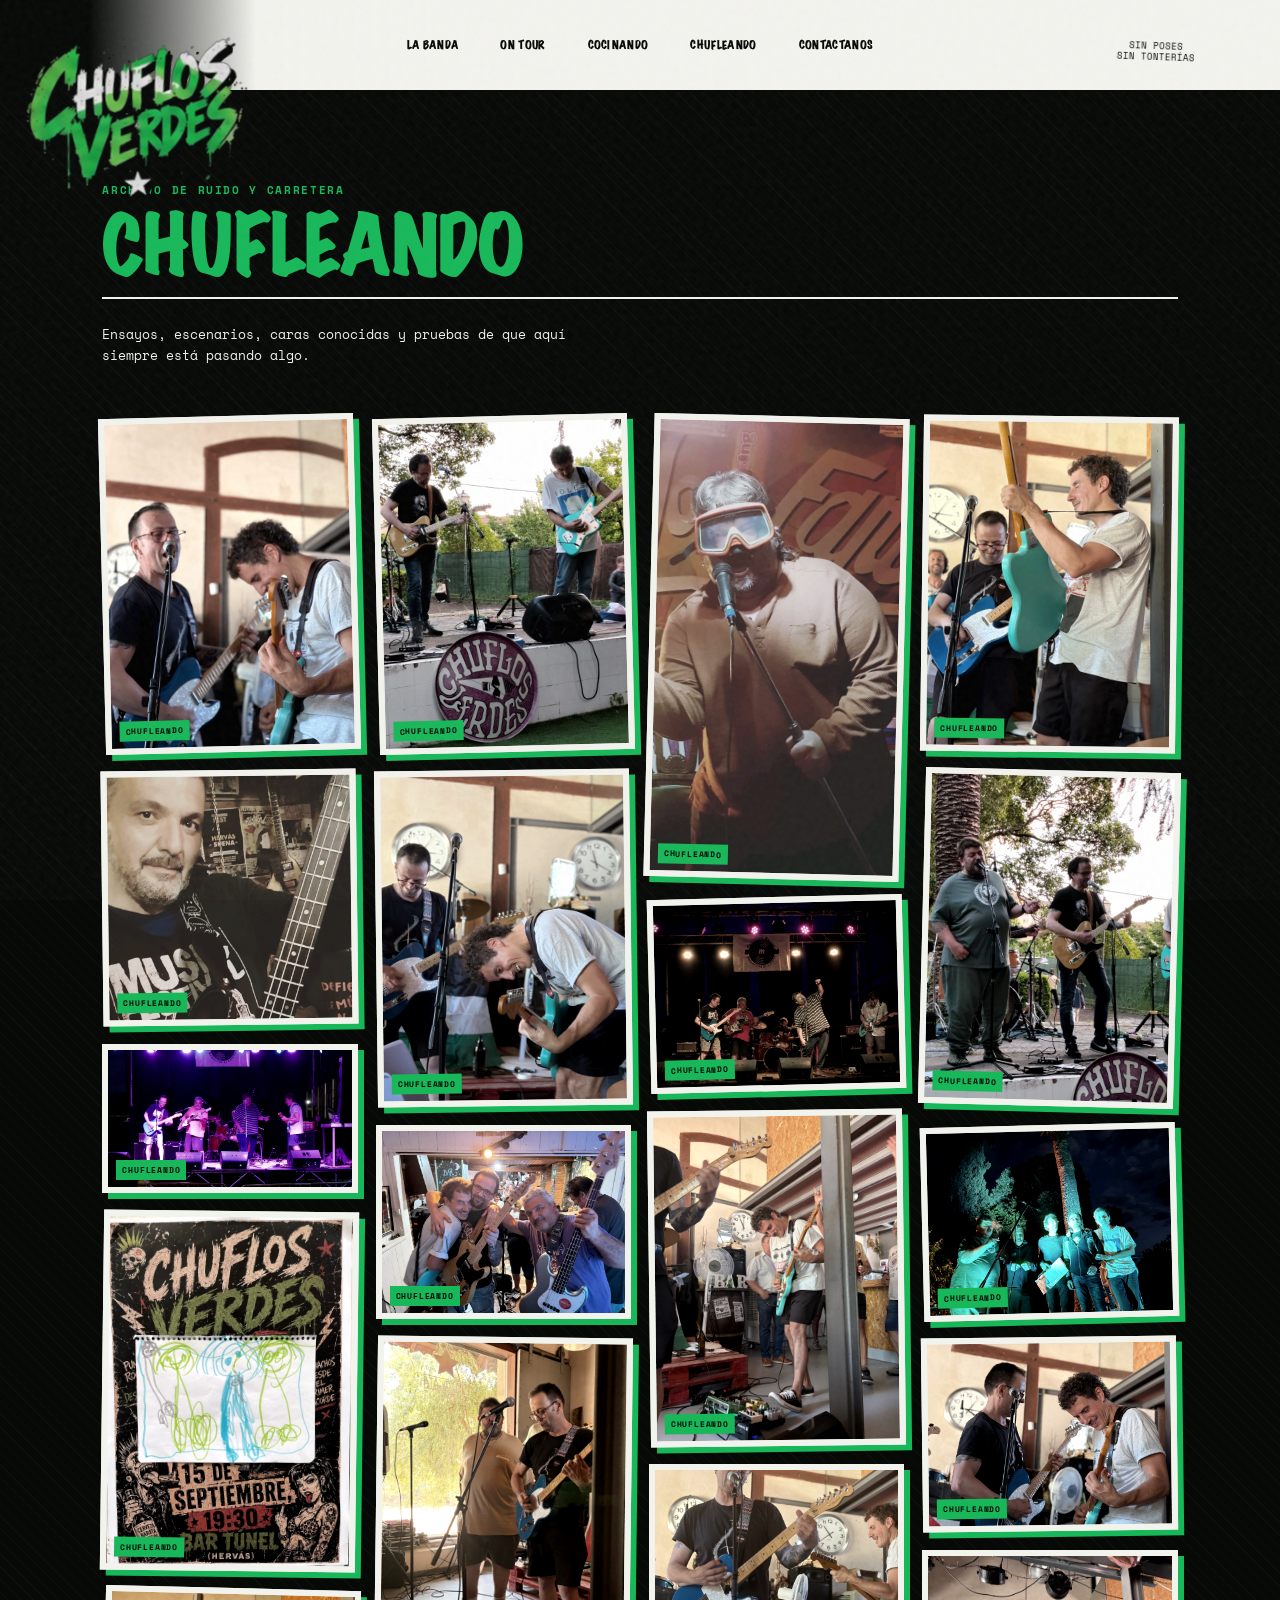
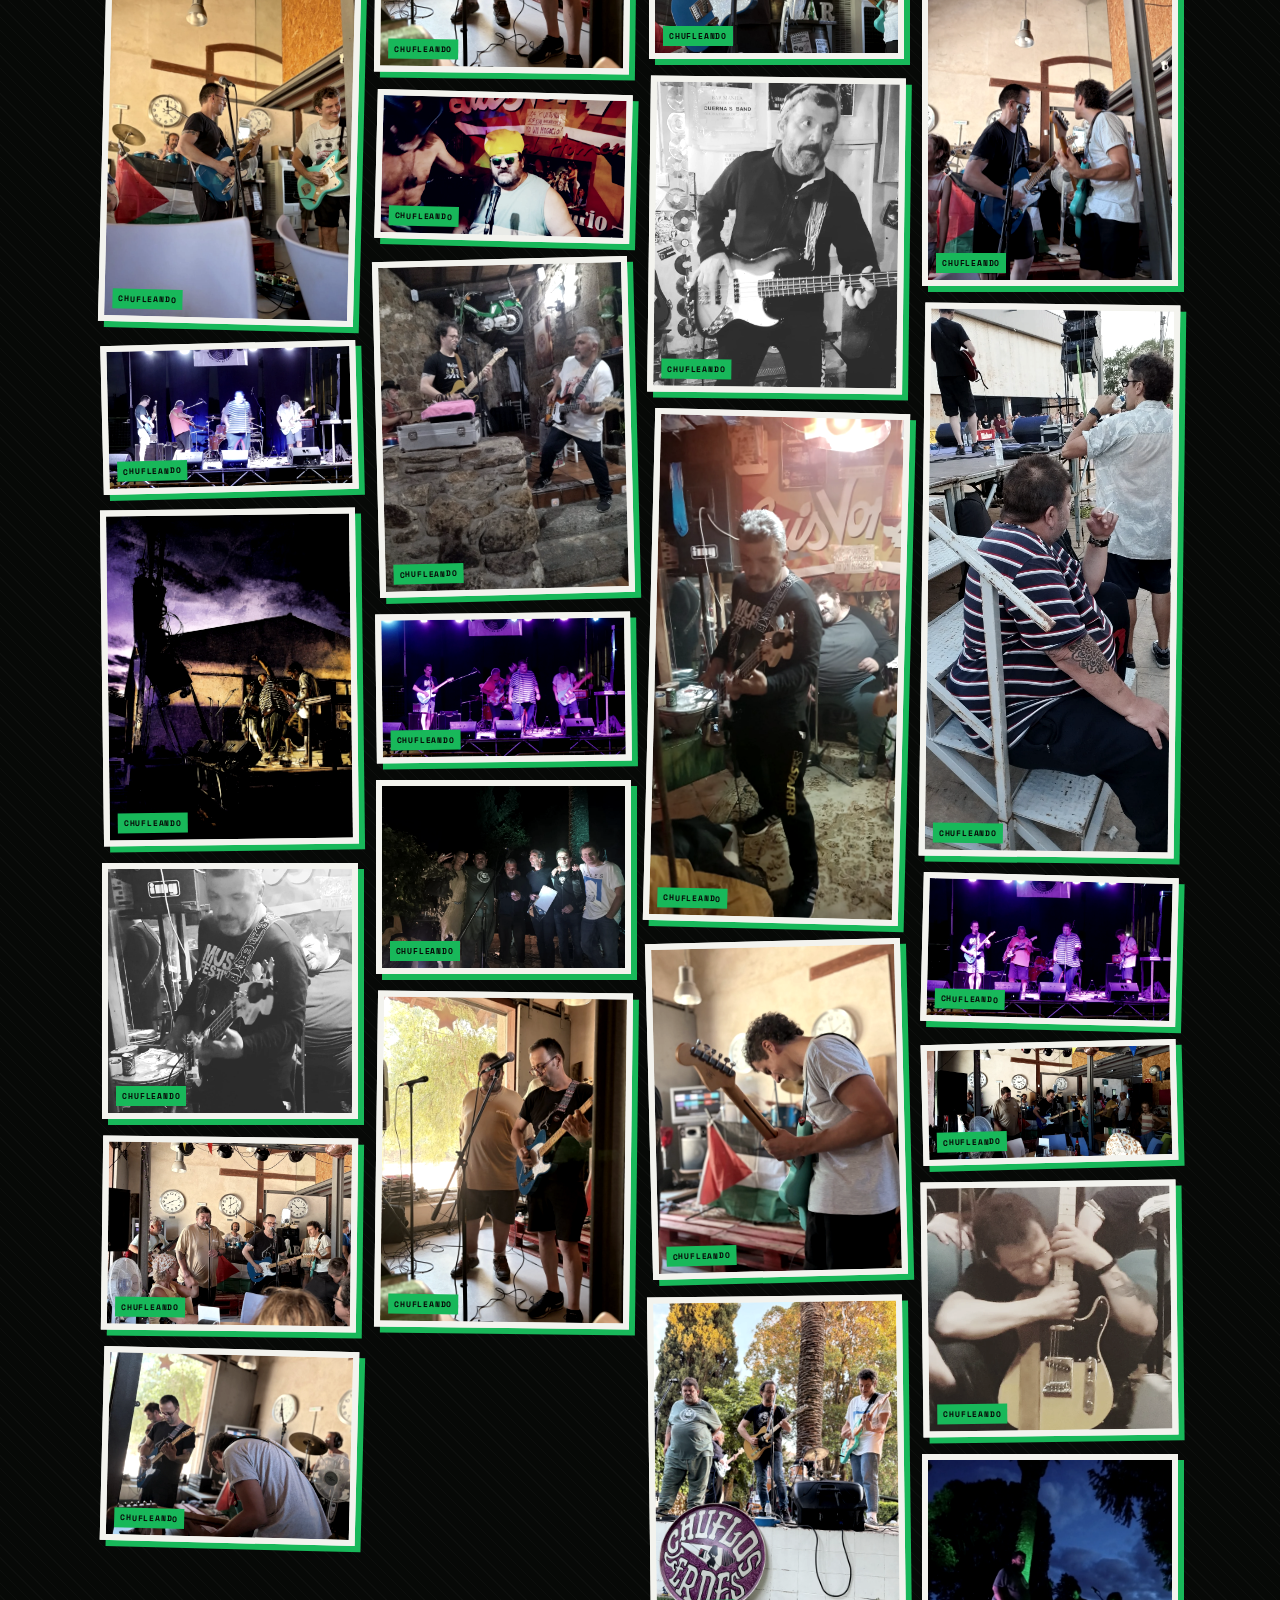
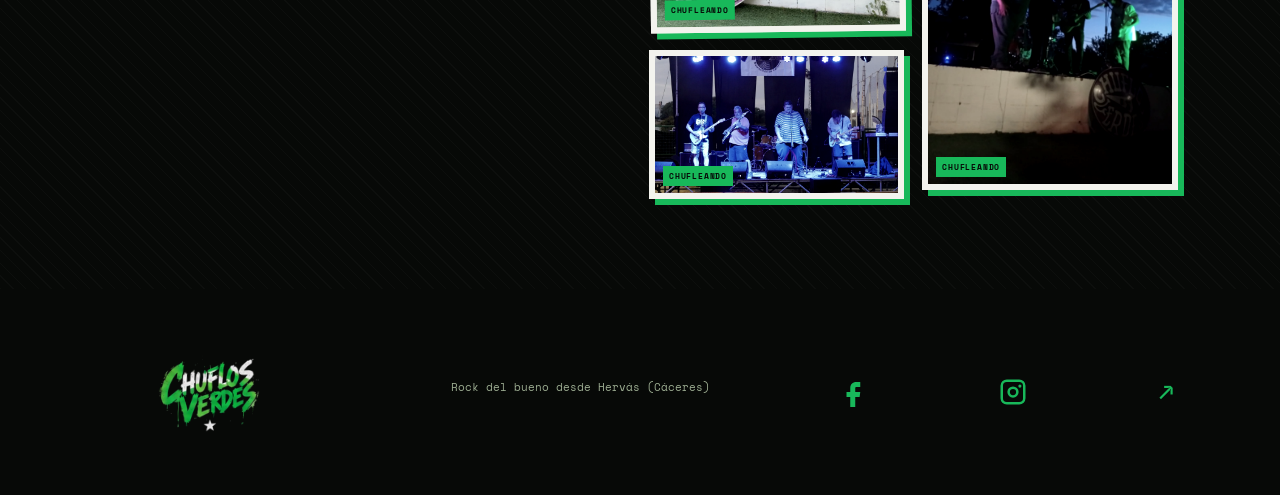
==== chufleando.html @ 296fedad "cambios css" ====
<!doctype html>
<html lang="es">
  <head>
    <meta charset="UTF-8" />
    <meta name="viewport" content="width=device-width, initial-scale=1.0" />
    <meta name="description" content="Chufleando — archivo de ruido y carretera de Chuflos Verdes." />
    <title>Chufleando — Chuflos Verdes</title>
    <link rel="preconnect" href="https://fonts.googleapis.com">
    <link rel="preconnect" href="https://fonts.gstatic.com" crossorigin>
    <link href="https://fonts.googleapis.com/css2?family=Anton&family=Permanent+Marker&family=Space+Mono:wght@400;700&display=swap" rel="stylesheet">
    <link rel="stylesheet" href="styles.css?v=3" />
    <link rel="stylesheet" href="hero-overrides.css?v=3" />
    <link rel="stylesheet" href="sections-overrides.css?v=3" />
  </head>
  <body id="top">
    <div class="grain" aria-hidden="true"></div>
    <header class="site-header">
      <a class="brand" href="index.html#inicio" aria-label="Chuflos Verdes, inicio">
        <img src="assets/imagenBanda/letras-header.png" alt="Chuflos Verdes" />
      </a>
      <div class="floating-brand" aria-label="Chuflos Verdes"><img src="assets/imagenBanda/letras-header.png" alt="Chuflos Verdes" /></div>
      <button class="menu-toggle" aria-label="Abrir menú" aria-expanded="false">☰</button>
      <nav class="main-nav" aria-label="Navegación principal">
        <a href="index.html#banda">La banda</a>
        <a href="index.html#tour">On tour</a>
        <a href="index.html#cocinando">Cocinando</a>
        <a href="chufleando.html" aria-current="page">Chufleando</a>
        <a href="index.html#contactanos">Contactanos</a>
      </nav>
      <div class="header-stamp">SIN POSES<br>SIN TONTERÍAS</div>
    </header>

    <main>
      <section id="chufleando" class="gallery-section section-pad">
        <div class="section-heading"><p class="eyebrow">ARCHIVO DE RUIDO Y CARRETERA</p><h2>CHUFLEANDO</h2></div>
        <p class="section-lead">Ensayos, escenarios, caras conocidas y pruebas de que aquí siempre está pasando algo.</p>
        <div id="gallery-grid" class="gallery-grid" aria-live="polite"></div>
      </section>
    </main>

    <div class="photo-modal" role="dialog" aria-modal="true" aria-label="Fotografía ampliada" hidden>
      <button class="photo-modal-close" aria-label="Cerrar fotografía">×</button>
      <img src="" alt="" />
    </div>
    <footer class="site-footer"><div class="footer-logo"><img src="assets/imagenBanda/letras-header.png" alt="Chuflos Verdes" /></div><p>Rock del bueno desde Hervás (Cáceres)</p><a class="footer-facebook" href="https://www.facebook.com/chuflosverdes" target="_blank" rel="noopener noreferrer" aria-label="Facebook de Chuflos Verdes"><svg viewBox="0 0 24 24" aria-hidden="true"><path d="M14 8h3V4h-3c-3.3 0-5 1.9-5 5v3H6v4h3v8h4v-8h3.5l.5-4H13V9c0-.7.3-1 1-1Z"/></svg></a><a class="footer-instagram" href="https://www.instagram.com/chuflosverdes" target="_blank" rel="noopener noreferrer" aria-label="Instagram de Chuflos Verdes"><svg viewBox="0 0 24 24" aria-hidden="true"><path d="M7 2h10a5 5 0 0 1 5 5v10a5 5 0 0 1-5 5H7a5 5 0 0 1-5-5V7a5 5 0 0 1 5-5Zm0 2a3 3 0 0 0-3 3v10a3 3 0 0 0 3 3h10a3 3 0 0 0 3-3V7a3 3 0 0 0-3-3H7Zm5 3.5A4.5 4.5 0 1 1 12 16.5 4.5 4.5 0 0 1 12 7.5Zm0 2A2.5 2.5 0 1 0 12 14.5 2.5 2.5 0 0 0 12 9.5ZM17.5 6a1.25 1.25 0 1 1 0 2.5 1.25 1.25 0 0 1 0-2.5Z"/></svg></a><span class="footer-mark" role="button" tabindex="0" aria-label="Volver arriba">↗</span></footer>
    <script src="script.js"></script>
  </body>
</html>
---- styles.css ----
:root{--black:#10120f;--paper:#e8e3d5;--green:#a7e849;--pink:#d8296c;--ink:#182018;--muted:#697064;--line:rgba(24,32,24,.28);--display:'Anton',Impact,sans-serif;--mono:'Space Mono',monospace}*{box-sizing:border-box}html{scroll-behavior:smooth}body{margin:0;background:var(--paper);color:var(--ink);font-family:var(--mono);overflow-x:hidden}.grain{position:fixed;inset:0;pointer-events:none;opacity:.08;z-index:20;background-image:url("data:image/svg+xml,%3Csvg viewBox='0 0 180 180' xmlns='http://www.w3.org/2000/svg'%3E%3Cfilter id='n'%3E%3CfeTurbulence type='fractalNoise' baseFrequency='.85' numOctaves='3' stitchTiles='stitch'/%3E%3C/filter%3E%3Crect width='100%25' height='100%25' filter='url(%23n)' opacity='.5'/%3E%3C/svg%3E")}.site-header{height:92px;padding:18px 4.5vw;display:flex;align-items:center;justify-content:space-between;border-bottom:2px solid var(--ink);position:sticky;top:0;background:rgba(232,227,213,.96);z-index:10}.brand,.footer-logo{font-family:var(--display);font-size:26px;line-height:.8;color:var(--green);-webkit-text-stroke:1.4px var(--ink);transform:rotate(-3deg);text-decoration:none;letter-spacing:.03em}.brand span,.footer-logo span{display:block}.main-nav{display:flex;gap:42px}.main-nav a{color:var(--ink);text-transform:uppercase;text-decoration:none;font-size:12px;font-weight:bold;letter-spacing:.08em}.main-nav a:hover{color:var(--pink)}.header-stamp{font-size:9px;line-height:1.2;text-align:center;border:1px solid var(--ink);padding:8px;transform:rotate(4deg)}.menu-toggle{display:none;background:none;border:0;font-size:25px}.section-pad{padding:90px 8vw}.hero{min-height:calc(100vh - 92px);display:grid;grid-template-columns:1fr 1fr;align-items:center;position:relative;background:var(--black);color:var(--paper);overflow:hidden}.hero:before{content:'CHUFL';position:absolute;font:220px/1 var(--display);color:#1d251b;right:-25px;bottom:-30px;transform:rotate(-8deg)}.hero-copy{position:relative;z-index:2}.eyebrow{font-size:11px;letter-spacing:.15em;margin:0 0 20px;color:var(--green);font-weight:bold}.eyebrow span{color:var(--pink)}h1,h2,h3,p{margin-top:0}h1,h2,h3{font-family:var(--display);font-weight:400}h1{font-size:clamp(78px,11vw,180px);line-height:.82;letter-spacing:-.03em;margin:0 0 35px;color:var(--green);-webkit-text-stroke:2px var(--paper);text-shadow:5px 5px 0 var(--pink)}h1 em{color:var(--paper);font-style:normal;font-size:.57em;-webkit-text-stroke:0;text-shadow:none}.hero-intro{max-width:400px;line-height:1.6;font-size:13px}.sticker-link{display:inline-flex;gap:20px;align-items:center;background:var(--pink);color:var(--paper);padding:12px 18px;margin-top:18px;text-decoration:none;text-transform:uppercase;font-size:11px;font-weight:bold;transform:rotate(-3deg)}.sticker-link span{font-size:20px}.hero-collage{height:580px;position:relative;margin-left:4vw}.photo{position:absolute;overflow:hidden;border:9px solid var(--paper);box-shadow:9px 10px 0 var(--green);background:#222}.photo img{width:100%;height:100%;object-fit:cover;filter:grayscale(1) contrast(1.25)}.photo-back{width:66%;height:75%;right:8%;top:8%;transform:rotate(7deg)}.photo-front{width:58%;height:56%;left:4%;bottom:7%;transform:rotate(-9deg);z-index:2}.scribble{position:absolute;right:0;top:2%;z-index:3;color:var(--pink);font:bold 22px/1 var(--mono);transform:rotate(12deg);text-align:right}.scribble small{font-size:9px;color:var(--paper)}.burst{position:absolute;bottom:0;right:8%;z-index:4;background:var(--green);color:var(--black);font-family:var(--display);font-size:30px;padding:16px 10px;transform:rotate(-12deg)}.tape{height:32px;width:130px;background:rgba(232,227,213,.55);position:absolute;z-index:5}.tape-one{top:6%;left:35%;transform:rotate(-12deg)}.tape-two{bottom:5%;right:20%;transform:rotate(20deg)}.hero-bottom{position:absolute;bottom:22px;left:8vw;right:8vw;border-top:1px solid #52604c;padding-top:10px;display:flex;justify-content:space-between;font-size:9px;color:#9cac91;letter-spacing:.08em}.section-heading{position:relative;border-bottom:2px solid var(--ink);padding-bottom:18px;margin-bottom:25px}.section-heading h2{font-size:clamp(60px,9vw,130px);line-height:.8;margin:0;letter-spacing:.02em}.section-mark{position:absolute;right:0;bottom:19px;font-size:12px}.section-lead{max-width:500px;font-size:13px;line-height:1.6;margin-bottom:50px}.members-grid{display:grid;grid-template-columns:repeat(2,1fr);gap:30px 5vw}.member{display:grid;grid-template-columns:42% 1fr;gap:18px;align-items:start}.member-wide{grid-column:span 2;grid-template-columns:28% 1fr}.member-dark{background:var(--black);color:var(--paper);padding:18px}.member-photo{height:240px;overflow:hidden;transform:rotate(-2deg);border:5px solid var(--ink);background:var(--green)}.member-dark .member-photo{border-color:var(--paper)}.member-wide .member-photo{height:280px}.member-photo img{width:100%;height:100%;object-fit:cover;filter:grayscale(1) contrast(1.2)}.member-copy{position:relative}.member-number{font-size:10px;color:var(--pink)}.member h3{font-size:52px;line-height:.9;margin:7px 0;color:var(--pink)}.member .role{font-size:10px;font-weight:bold;margin-bottom:17px}.member p:last-child{font-size:11px;line-height:1.6}.tour{background:var(--green);position:relative}.tour:after{content:'★';font-size:190px;position:absolute;right:4vw;top:7vw;color:rgba(16,18,15,.08);transform:rotate(18deg)}.tour-top{display:flex;justify-content:space-between;gap:30px;align-items:end}.tour-note{font-size:11px;text-align:right;margin-bottom:25px}.tour-note span{font-size:9px}.tour-list{border-top:2px solid var(--ink);position:relative;z-index:1}.tour-row{display:grid;grid-template-columns:1fr 2fr 1fr 40px;align-items:center;gap:20px;padding:26px 0;border-bottom:1px solid var(--line)}.tour-date strong{font:48px var(--display);display:block}.tour-date span,.tour-status{font-size:9px;font-weight:bold}.tour-place h3{font-size:28px;margin:0 0 5px}.tour-place p{font-size:11px;margin:0}.tour-status{background:var(--black);color:var(--green);padding:9px;text-align:center;justify-self:start}.arrow-link{font-size:28px;color:var(--ink);text-decoration:none;text-align:right}.tour-placeholder{opacity:.65}.tour-footer{padding-top:35px;font-size:11px}.tour-footer span{color:var(--pink)}.cooking{background:var(--pink);color:var(--paper);position:relative}.cooking .eyebrow{color:var(--green)}.cooking .section-heading{border-color:var(--paper)}.cooking .section-mark{color:var(--green)}.cooking-layout{display:grid;grid-template-columns:1fr 1.2fr;gap:8vw;align-items:center}.cooking-copy{font-size:12px;line-height:1.6}.big-note{font:clamp(38px,5vw,78px)/.9 var(--display);color:var(--green);margin-bottom:30px}.big-note span{color:var(--paper)}.recording-date{display:flex;align-items:center;gap:16px;margin-top:35px}.recording-date span{font:80px/1 var(--display);color:var(--green)}.recording-date small{font-size:10px;font-weight:bold;line-height:1.4}.process{position:relative}.process-line{position:absolute;left:21px;top:15px;bottom:15px;width:2px;background:rgba(232,227,213,.4)}.process-item{display:grid;grid-template-columns:44px 1fr 20px;gap:14px;align-items:center;min-height:90px;position:relative}.process-item>span{font-size:10px}.process-item h3{font-size:26px;margin:0 0 5px}.process-item p{font-size:10px;margin:0}.process-item b{font-size:22px;color:var(--paper)}.process-item.active h3,.process-item.active b{color:var(--green)}.cooking-footer{display:flex;justify-content:space-between;border-top:1px solid rgba(232,227,213,.45);padding-top:12px;margin-top:70px;font-size:9px;letter-spacing:.1em}.site-footer{background:var(--black);color:var(--paper);padding:50px 8vw;display:flex;justify-content:space-between;align-items:center}.site-footer p{font-size:11px;color:#9cac91}.footer-mark{font-size:30px;letter-spacing:.1em;color:var(--green);background:transparent;border:0;padding:0;cursor:pointer;line-height:1;display:inline-flex;align-items:center;justify-content:center;text-transform:uppercase}.footer-mark:hover{color:var(--pink)}
@media(max-width:760px){.site-header{height:76px;padding:14px 6vw}.brand{font-size:21px}.header-stamp{display:none}.menu-toggle{display:block;color:var(--ink);position:absolute;right:6vw;top:19px}.main-nav{display:none;position:absolute;top:76px;left:0;right:0;background:var(--paper);padding:25px 6vw;border-bottom:2px solid var(--ink);flex-direction:column;gap:20px}.main-nav.open{display:flex}.section-pad{padding:64px 6vw}.hero{display:block;min-height:900px;padding-top:70px}.hero:before{font-size:120px;bottom:30px}.hero-collage{height:470px;margin:40px 0 0}.hero-kicker{font-size:58px}.hero-bottom{left:6vw;right:6vw;gap:20px}.hero-bottom span:last-child{display:none}.logo-disc{width:48%;left:26%;top:28%}.wordmark{width:78%;left:11%;bottom:1%}.members-grid{display:block}.member,.member-wide{display:grid;grid-template-columns:39% 1fr;gap:14px;margin-bottom:32px}.member-wide .member-photo{height:220px}.member-photo{height:205px}.member h3{font-size:38px}.member .role{font-size:8px}.member p:last-child{font-size:10px}.tour-top,.cooking-layout{display:block}.tour-note{text-align:left;margin:0 0 35px}.tour-row{grid-template-columns:1fr 1.8fr 35px;gap:12px}.tour-status{display:none}.tour-place h3{font-size:21px}.tour-date strong{font-size:34px}.tour-date span{font-size:8px}.arrow-link{font-size:23px}.cooking-layout{margin-top:45px}.process{margin-top:55px}.cooking-footer{gap:20px}.cooking-footer span:last-child{display:none}.site-footer{display:block}.site-footer p{margin-top:25px}.footer-mark{display:block;margin-top:25px}}
.tour-note span{font-size:13px}.tour .section-heading,.cooking .section-heading,.contact-section .section-heading,#banda .section-heading{border-bottom:0}
---- hero-overrides.css ----
:root{--black:#070907;--paper:#f3f3ee;--green:#18b85a;--pink:#18b85a;--ink:#070907;--muted:#66706a;--line:rgba(7,9,7,.28)}
@font-face{font-family:'Permanent Marker';src:url('assets/fonts/marker-felt-wide.ttf') format('truetype');font-style:normal;font-weight:400;font-display:swap}
:root{--display:'Permanent Marker','Marker-Condensed Italic','Marker Felt','Avenir Next Condensed',Impact,sans-serif}
.site-header{background:linear-gradient(90deg,var(--black) 0%,var(--black) 7%,var(--paper) 20%,rgba(243,243,238,.96) 34%)}
.hero-kicker{font:clamp(44px,5.5vw,88px)/.85 var(--display);color:var(--green);margin:0 0 35px;text-shadow:5px 5px 0 var(--black)}
.hero-kicker,.section-heading h2,.member h3,.contact-big,.big-note{font-family:'Permanent Marker',var(--display);letter-spacing:-.04em}
.main-nav a{font-family:'Permanent Marker',var(--display);font-size:11px;letter-spacing:.03em}
.hero-kicker span{font-size:.42em;white-space:nowrap;color:var(--paper);text-shadow:5px 5px 0 var(--black)}
.hero-kicker .bolt{font-size:.72em;color:var(--green);text-shadow:2px 2px 0 var(--black);vertical-align:.08em}
.main-nav a:nth-last-child(2),.gallery-section .section-heading h2{color:var(--green)!important}
.cooking{color:var(--black)}
.cooking .section-heading{border-color:var(--black)}
.cooking .process-line{background:rgba(15,23,42,.4)}
.cooking .big-note span{color:var(--black)}
.cooking .cooking-footer{border-color:rgba(15,23,42,.45)}
.main-nav a:nth-last-child(2),.main-nav a:last-child{color:var(--ink)!important}
.main-nav a:hover{color:var(--green)!important}
.hero{display:grid;grid-template-columns:1fr 1fr;align-items:center;min-height:calc(100vh - 92px)}
.magnific-hero{display:block;position:absolute;inset:0;z-index:0;overflow:hidden;background:var(--black);pointer-events:none}
.magnific-hero img{width:100%;height:100%;object-fit:cover;object-position:center center;filter:saturate(1.05) contrast(1.08)}
.hero:after{content:"";position:absolute;inset:0;background:linear-gradient(90deg,rgba(16,18,15,.58),transparent 55%,rgba(16,18,15,.15));z-index:1;pointer-events:none}
.hero-copy{z-index:4;position:relative;left:auto;right:auto;bottom:auto;max-width:400px;padding:0;background:none;border-left:0;box-shadow:none}
.hero-collage{display:none}.hero-bottom{z-index:4}
.hero-collage{height:580px;position:relative;margin-left:2vw}
.photo-wall{position:absolute;inset:0}
.wall-photo{position:absolute;overflow:hidden;border:7px solid var(--paper);background:#222;box-shadow:6px 7px 0 var(--green)}
.wall-photo img{width:100%;height:100%;object-fit:cover;filter:grayscale(1) contrast(1.3)}
.wall-one{width:45%;height:38%;left:3%;top:2%;transform:rotate(-8deg)}
.wall-two{width:43%;height:42%;right:4%;top:2%;transform:rotate(8deg)}
.wall-three{width:50%;height:36%;left:25%;top:22%;transform:rotate(2deg)}
.wall-four{width:34%;height:31%;left:2%;bottom:5%;transform:rotate(7deg)}
.wall-five{width:38%;height:32%;right:2%;bottom:4%;transform:rotate(-8deg)}
.logo-disc{position:absolute;z-index:4;width:42%;aspect-ratio:1;left:29%;top:28%;border:8px solid var(--paper);border-radius:50%;overflow:hidden;box-shadow:9px 11px 0 var(--pink);transform:rotate(-5deg);background:var(--paper)}
.logo-disc img{width:100%;height:100%;object-fit:cover}
.wordmark{position:absolute;z-index:6;width:67%;left:16%;bottom:1%;transform:rotate(-2deg);filter:drop-shadow(6px 7px 0 var(--green))}
.wordmark img{display:block;width:100%;border:5px solid var(--paper)}
.scribble{z-index:7}.burst{z-index:8}.tape{z-index:9}
@media(max-width:760px){.hero{display:block;min-height:900px;padding:70px 6vw 0}.hero:after{background:linear-gradient(0deg,rgba(16,18,15,.7),transparent 65%)}.hero-copy{position:relative;left:auto;right:auto;bottom:auto;max-width:none;padding:16px;margin-bottom:12px;background:rgba(16,18,15,.72);border-left:5px solid var(--green);box-shadow:7px 7px 0 var(--pink)}.hero-collage{height:470px;margin:0}.hero-kicker{font-size:48px}.hero-bottom{left:6vw;right:6vw}}

/* Acabado de fanzine: capas de papel, cinta y pintura inspiradas en las referencias. */
.hero-collage:before{content:"";position:absolute;inset:8% 13% 4%;border:2px solid rgba(232,227,213,.45);transform:rotate(4deg);z-index:1;pointer-events:none}
.paint-mark{position:absolute;z-index:3;pointer-events:none;mix-blend-mode:screen}
.paint-red{width:180px;height:35px;background:var(--pink);left:1%;top:46%;transform:rotate(-18deg);clip-path:polygon(2% 22%,100% 0,95% 75%,0 100%)}
.paint-green{width:150px;height:24px;background:var(--green);right:5%;bottom:25%;transform:rotate(13deg);clip-path:polygon(0 25%,100% 3%,94% 85%,4% 100%)}
.cutout-note{position:absolute;z-index:8;left:-3%;top:38%;background:var(--paper);color:var(--black);font:bold 12px/1 var(--mono);padding:10px 8px;transform:rotate(-12deg);box-shadow:4px 4px 0 var(--pink)}
.wall-photo:after,.member-photo:after{content:"";position:absolute;inset:0;box-shadow:inset 0 0 0 2px rgba(0,0,0,.2);pointer-events:none}
.wall-photo{clip-path:polygon(2% 1%,98% 0,100% 96%,4% 100%)}
.member-photo{position:relative;box-shadow:7px 8px 0 var(--pink);border:0;padding:7px;background:var(--paper);clip-path:polygon(1% 2%,97% 0,100% 97%,3% 100%)}
.member-photo img{height:100%;border:2px solid var(--black)}
.member-photo .photo-tape,.member-photo:before{content:"";position:absolute;z-index:2;width:68px;height:18px;background:rgba(232,227,213,.75);top:-8px;left:30%;transform:rotate(-7deg)}
.member-dark .member-photo{box-shadow:7px 8px 0 var(--green)}
@media(max-width:760px){.cutout-note{left:0;top:34%;font-size:10px}.paint-red{width:120px}.paint-green{width:100px}.hero-collage:before{inset:6% 4% 2%}}
.brand{width:150px;height:58px;overflow:visible;transform:rotate(-3deg);display:block}.brand img{width:100%;height:100%;object-fit:contain;object-position:center;filter:contrast(1.15)}
.footer-logo{width:220px;height:106px;overflow:visible}.footer-logo img{width:100%;height:100%;object-fit:contain;object-position:center;filter:contrast(1.15)}
.footer-facebook,.footer-instagram{display:inline-flex;align-items:center;justify-content:center;color:var(--green);width:30px;height:30px}.footer-facebook svg,.footer-instagram svg{display:block;width:100%;height:100%;fill:currentColor}.footer-facebook:hover,.footer-instagram:hover{color:var(--pink)}
.member-photo{cursor:zoom-in}
.photo-modal{position:fixed;inset:0;z-index:50;display:grid;place-items:center;padding:5vw;background:rgba(16,18,15,.94);cursor:zoom-out}.photo-modal[hidden]{display:none}.photo-modal img{max-width:min(92vw,900px);max-height:88vh;width:auto;height:auto;object-fit:contain;filter:none;box-shadow:10px 10px 0 var(--pink);border:8px solid var(--paper)}.photo-modal-close{position:absolute;right:3vw;top:2vw;border:0;background:none;color:var(--paper);font-size:52px;line-height:1;cursor:pointer}
.floating-brand{position:fixed;z-index:30;top:-4px;left:2vw;width:230px;padding:0;background:transparent;transform:rotate(-4deg);pointer-events:none;filter:drop-shadow(5px 6px 0 var(--black))}.floating-brand img{display:block;width:100%;height:auto}.brand{visibility:hidden}
@media(max-width:760px){.hero{padding-top:92px}.floating-brand{top:-22px;left:4vw;width:155px}.brand{visibility:hidden}}

/* Paleta de referencia: verde de Extremadura, negro de tinta y blanco de papel. */
.member h3,.contact-big,.big-note{color:var(--green)}
.members-grid .member{background:rgba(7,9,7,.82);color:var(--paper);padding:18px}
.member-photo,.member-dark .member-photo{box-shadow:7px 8px 0 var(--green)}
.photo-modal img{box-shadow:10px 10px 0 var(--green)}
.cooking{background-color:var(--paper);color:var(--black)}
.cooking .eyebrow,.cooking .section-mark,.cooking .big-note,.cooking .recording-date span,.cooking .process-item.active h3,.cooking .process-item.active b{color:var(--green)}
.hero-kicker,.section-heading h2,.member h3,.contact-big,.big-note,.main-nav a{font-family:'Permanent Marker',cursive;font-style:normal}
.header-stamp{position:absolute;z-index:31;top:-18px;right:-2vw;width:300px;height:140px;padding:0;border:0;display:flex;align-items:center;justify-content:center;overflow:visible;transform:rotate(2deg)}.header-stamp img{display:block;width:100%;height:100%;object-fit:contain}
@media(min-width:761px){.site-header .main-nav{position:absolute;left:50%;transform:translateX(-50%);white-space:nowrap}}
@media(max-width:760px){.site-header .header-stamp{display:none}}
---- sections-overrides.css ----
.gallery-section{background:var(--black);color:var(--paper);position:relative}.gallery-section .section-heading{border-color:var(--paper)}.gallery-section .section-mark{color:var(--green)}.gallery-grid{columns:4 190px;column-gap:18px}.gallery-card{break-inside:avoid;margin:0 0 18px;position:relative;overflow:hidden;background:var(--paper);border:6px solid var(--paper);box-shadow:6px 6px 0 var(--green);cursor:zoom-in;transform:rotate(var(--tilt));transition:transform .2s ease,filter .2s ease}.gallery-card:hover{transform:rotate(0deg) scale(1.02);filter:saturate(1.15)}.gallery-card img{display:block;width:100%;height:auto;filter:grayscale(.35) contrast(1.12)}.gallery-card:after{content:'CHUFLEANDO';position:absolute;bottom:7px;left:8px;color:var(--paper);background:var(--pink);padding:4px 6px;font-size:8px;font-weight:bold;letter-spacing:.1em}.gallery-card video{display:block;width:100%;height:auto}.contact-section{background:var(--paper);position:relative}.contact-layout{display:grid;grid-template-columns:1fr 1fr;gap:9vw;align-items:center}.contact-copy{max-width:430px;font-size:12px;line-height:1.7}.contact-big{font:clamp(58px,8vw,115px)/.78 var(--display);font-family:'Permanent Marker',var(--display);color:var(--pink);text-shadow:5px 5px 0 var(--green);margin-bottom:32px}.contact-card{background:var(--black);color:var(--paper);padding:32px;display:flex;flex-direction:column;gap:16px;transform:rotate(2deg);box-shadow:10px 10px 0 var(--green);border:6px solid var(--paper)}.card-label{font-size:9px;color:var(--green);letter-spacing:.12em}.contact-card a{font:clamp(24px,3vw,44px) var(--display);color:var(--paper);text-decoration:none;word-break:break-word}.contact-card a:hover{color:var(--pink)}.card-note{font-size:9px;color:#a7afa0;border-top:1px solid #4e584b;padding-top:15px;margin-top:10px}.main-nav a:nth-last-child(2){color:var(--pink)}.main-nav a:last-child{color:var(--green)}@media(max-width:760px){.gallery-grid{columns:2 130px;column-gap:12px}.gallery-card{border-width:4px;box-shadow:4px 4px 0 var(--green);margin-bottom:12px}.contact-layout{display:block}.contact-card{margin-top:45px;padding:24px}.contact-card a{font-size:28px}}
.contact-big{font:clamp(36px,4.5vw,70px)/.85 'Permanent Marker',var(--display);color:#facc15;text-shadow:5px 5px 0 var(--black);letter-spacing:-.04em}
.gallery-section .section-heading h2{font-size:clamp(44px,6vw,88px)}
.contact-card a:hover{color:var(--green)}.contact-card a{white-space:nowrap}
.cooking .eyebrow,.cooking .section-mark,.cooking .big-note,.cooking .recording-date span,.cooking .process-item.active h3,.cooking .process-item.active b{color:var(--green)}
.tour{background-image:radial-gradient(circle at 12% 24%,rgba(15,23,42,.14) 0 2px,transparent 3px),radial-gradient(circle at 85% 72%,rgba(15,23,42,.12) 0 1px,transparent 2px),repeating-linear-gradient(135deg,transparent 0 48px,rgba(15,23,42,.06) 49px 51px)}
.cooking{background-image:linear-gradient(115deg,transparent 0 46%,rgba(15,23,42,.1) 47%,transparent 48%),repeating-linear-gradient(-12deg,transparent 0 72px,rgba(15,23,42,.08) 73px 76px)}
.contact-section{background-image:radial-gradient(circle at 8% 18%,rgba(249,115,22,.1) 0 3px,transparent 4px),repeating-linear-gradient(165deg,transparent 0 86px,rgba(15,23,42,.045) 87px 89px)}
.gallery-section{background-image:radial-gradient(circle at 20% 25%,rgba(34,197,94,.12) 0 2px,transparent 3px),radial-gradient(circle at 78% 68%,rgba(14,165,233,.1) 0 1px,transparent 2px),repeating-linear-gradient(45deg,rgba(255,255,255,.025) 0 1px,transparent 1px 9px)}
.band{background-image:linear-gradient(rgba(255,255,255,.52),rgba(255,255,255,.52)),url("assets/imagenBanda/banda-background.png");background-size:cover;background-position:center;background-attachment:fixed}
.member-wide:first-child .member-photo img{object-position:center 14%}
@media(min-width:761px){.member:nth-child(2) .member-photo img,.member:nth-child(3) .member-photo img,.member:nth-child(5) .member-photo img{object-fit:contain;background:var(--black)}}
.tour{background-image:linear-gradient(rgba(255,255,255,.3),rgba(255,255,255,.3)),url("assets/imagenBanda/on-tour-bus.png");background-repeat:no-repeat;background-size:cover;background-position:center;}
.tour-list{background:rgba(34,197,94,.68);padding:0 3vw;backdrop-filter:blur(2px)}
@media(min-width:761px){.tour{background-size:100% auto;background-position:center center;background-color:#3f3150}}
@media(max-width:760px){.band{background-attachment:scroll;background-position:center top}.contact-card a{font-size:17px}}

/* Acabado gráfico inspirado en la referencia: tinta negra, papel y verde intenso. */
.gallery-card:after{color:var(--black);background:var(--green)}
.contact-big{color:var(--green);text-shadow:5px 5px 0 var(--black)}
.contact-card a:hover{color:var(--green)}
.contact-section{background-image:linear-gradient(rgba(243,243,238,.68),rgba(243,243,238,.68)),url("assets/imagenBanda/contact-background.png");background-repeat:no-repeat;background-size:cover;background-position:center}
.contact-big{font-family:'Permanent Marker',cursive;font-style:normal}
.tour-title-image{height:clamp(110px,13vw,185px);margin:0;display:flex;align-items:center}.tour-title-image img{display:block;width:min(100%,620px);height:100%;object-fit:contain;object-position:left center}
.band-title-image{height:clamp(110px,13vw,185px);margin:0;display:flex;align-items:center}.band-title-image img{display:block;width:min(100%,620px);height:100%;object-fit:contain;object-position:left center}
.cooking-title-image{height:clamp(110px,13vw,185px);margin:0;display:flex;align-items:center}.cooking-title-image img{display:block;width:min(100%,620px);height:100%;object-fit:contain;object-position:left center}
.contact-title-image{height:clamp(110px,13vw,185px);margin:0;display:flex;align-items:center}.contact-title-image img{display:block;width:min(100%,620px);height:100%;object-fit:contain;object-position:left center}
.cooking{background-image:linear-gradient(rgba(243,243,238,.72),rgba(243,243,238,.72)),url("assets/imagenBanda/cooking-background.jpeg");background-repeat:no-repeat;background-size:cover;background-position:center}
.cooking .section-heading,.cooking-copy,.cooking .process,.cooking-footer{position:relative;z-index:1}
.cooking-copy,.cooking .process{background:rgba(243,243,238,.78);padding:24px;box-shadow:7px 7px 0 rgba(7,9,7,.18)}
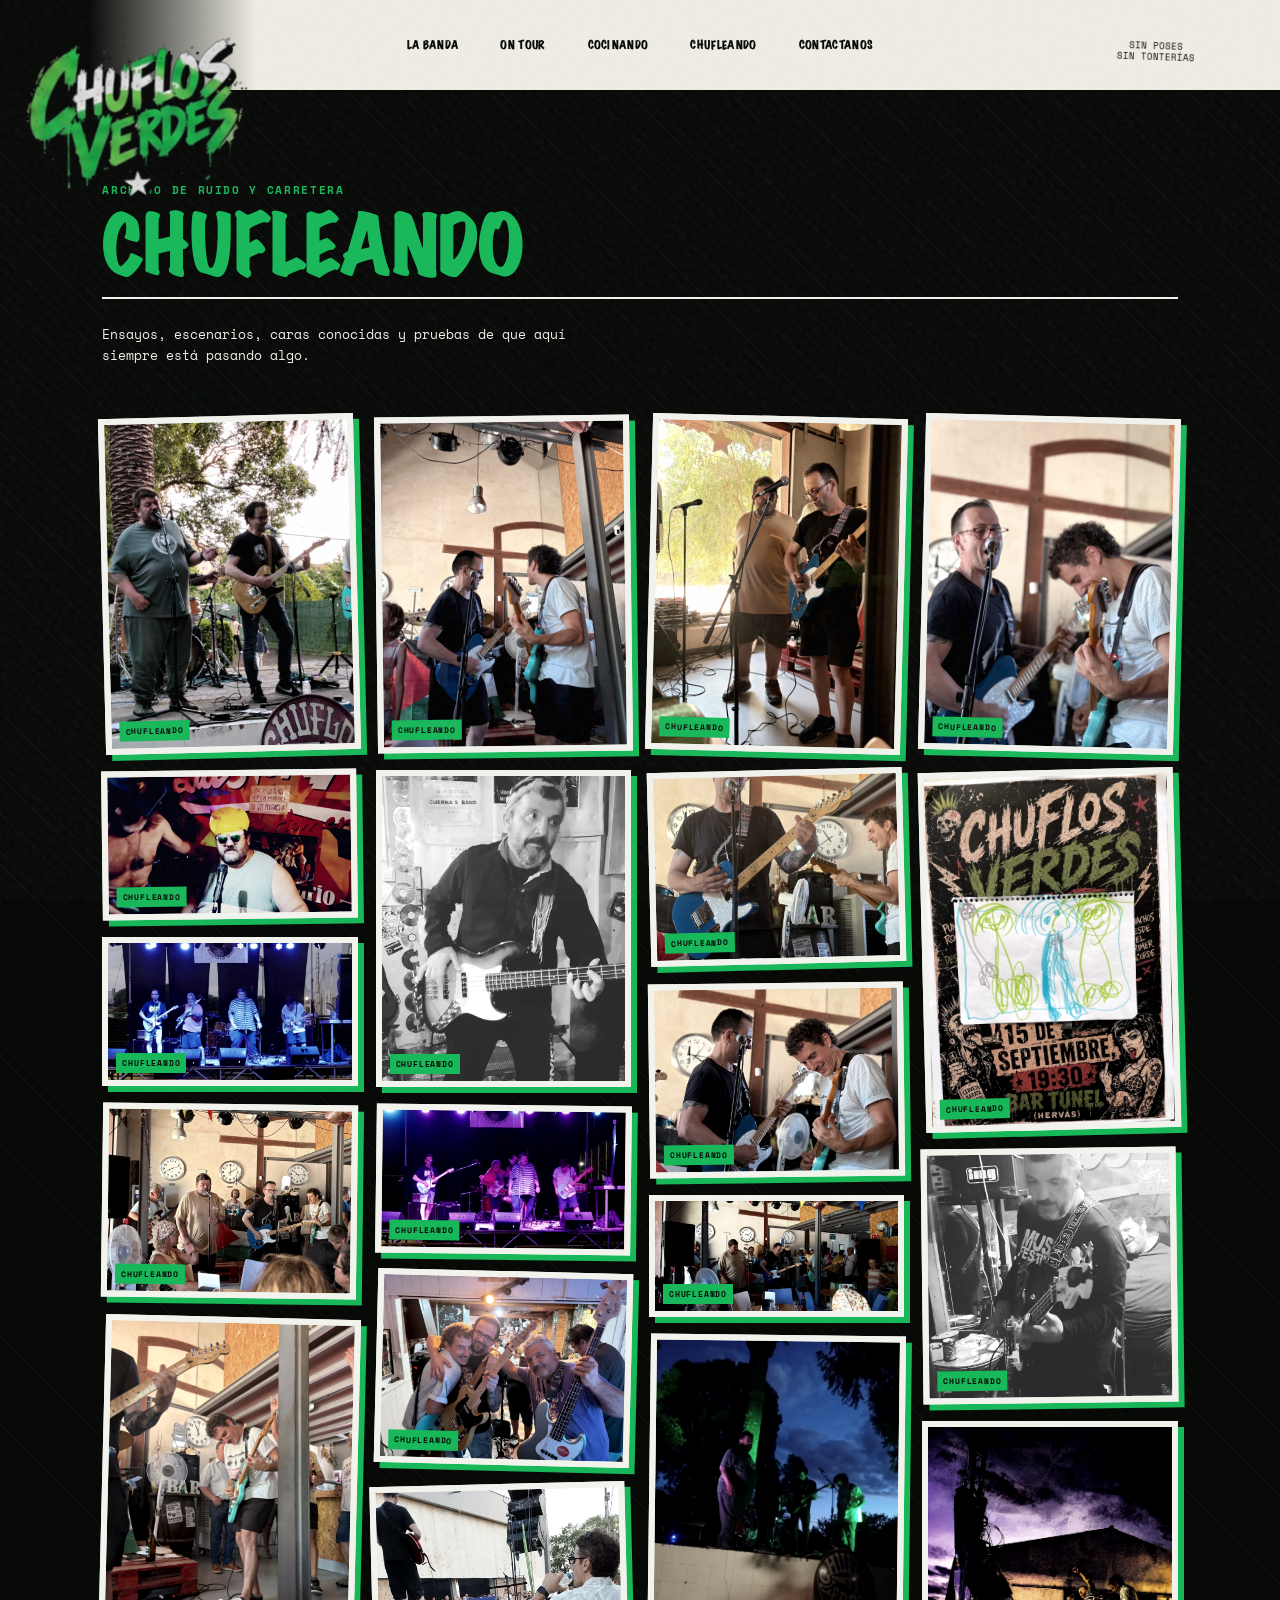
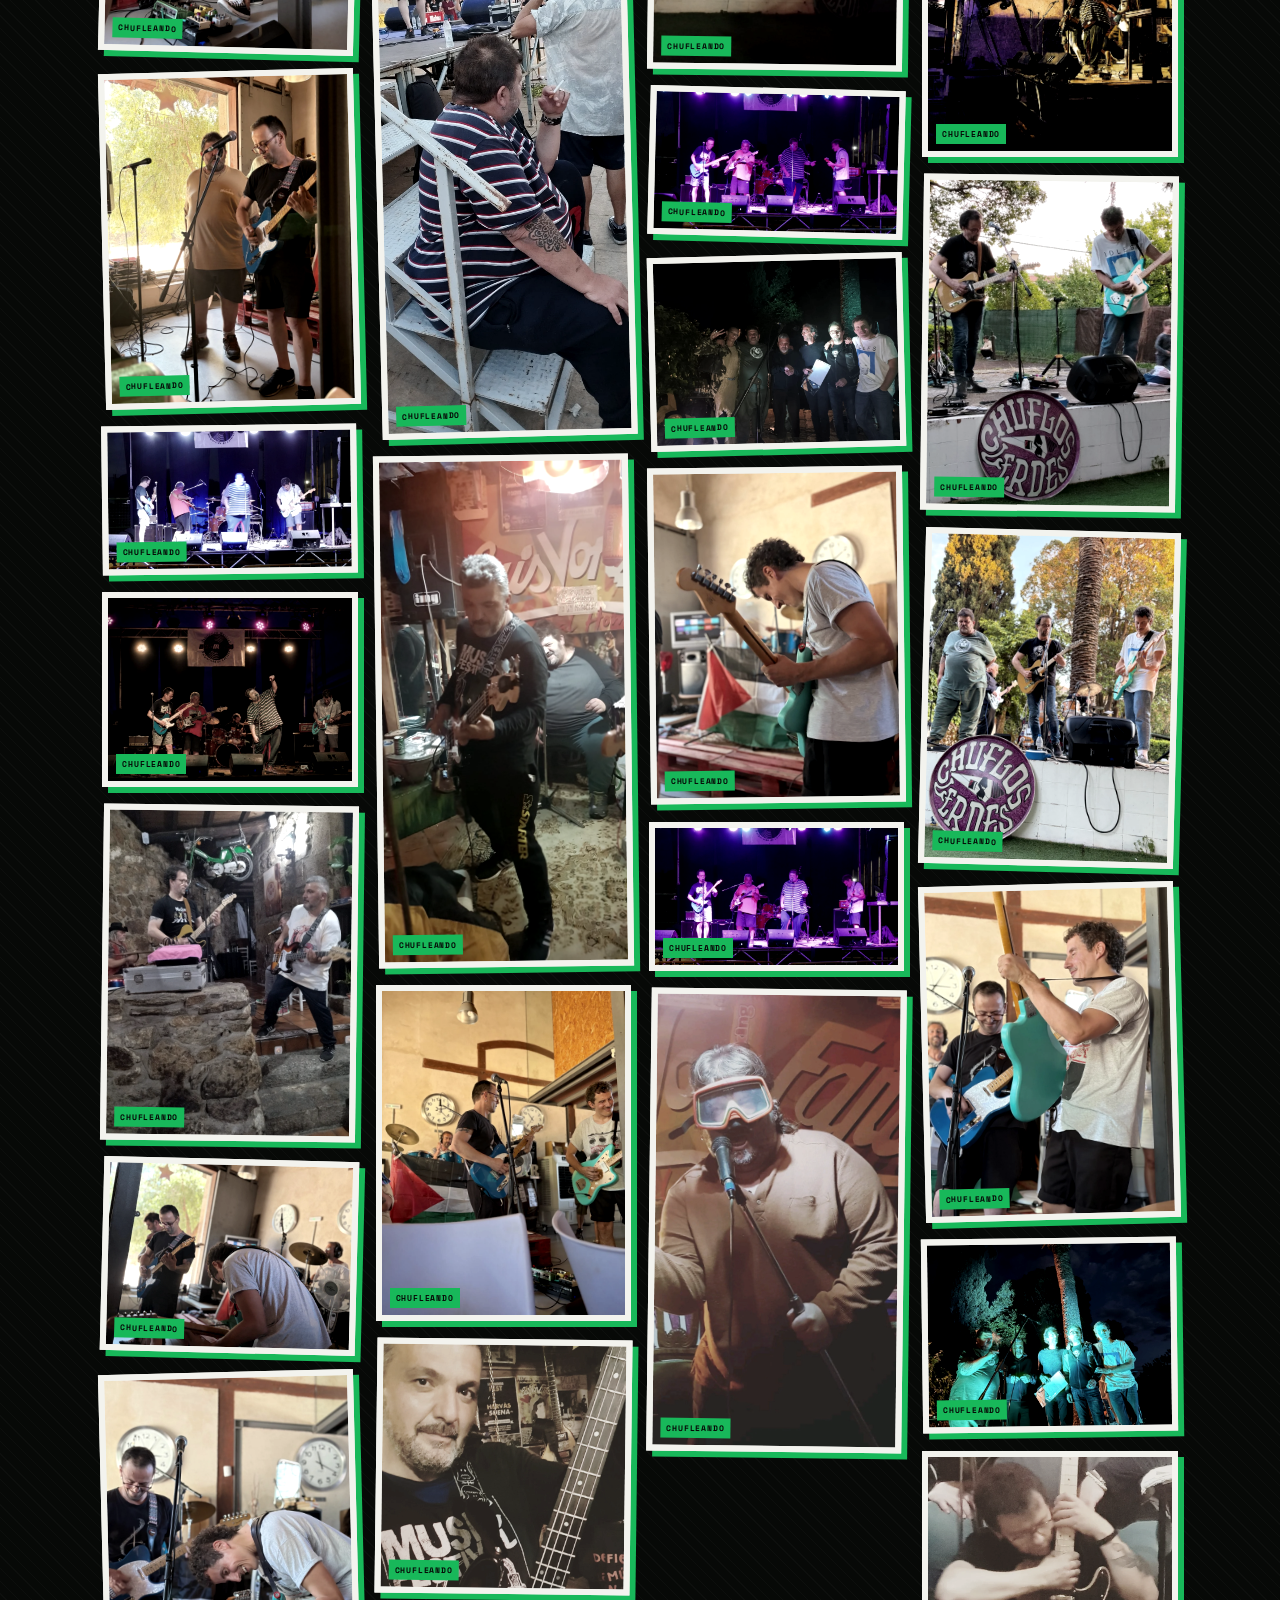
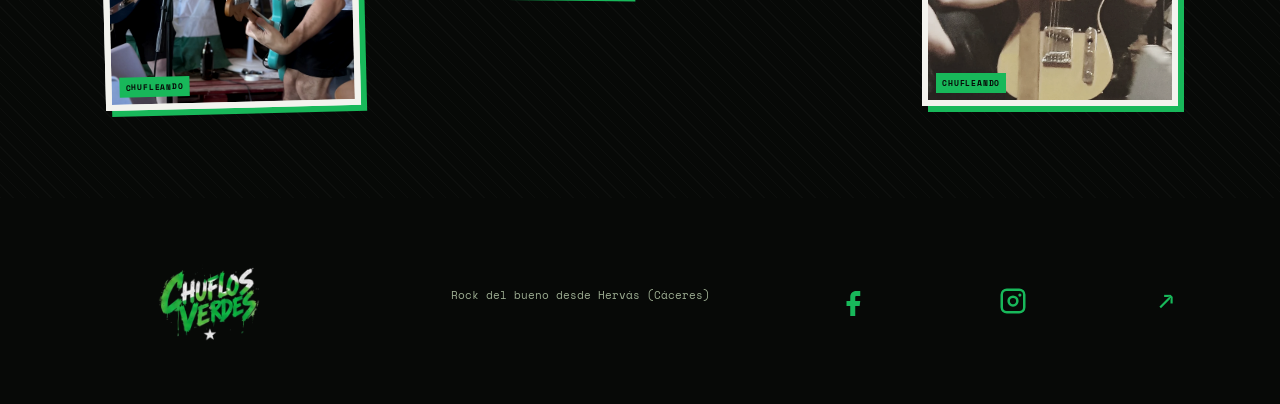
==== commit 197d6672: "letra" ====
--- a/chufleando.html
+++ b/chufleando.html
@@ -8,9 +8,9 @@
     <link rel="preconnect" href="https://fonts.googleapis.com">
     <link rel="preconnect" href="https://fonts.gstatic.com" crossorigin>
     <link href="https://fonts.googleapis.com/css2?family=Anton&family=Permanent+Marker&family=Space+Mono:wght@400;700&display=swap" rel="stylesheet">
-    <link rel="stylesheet" href="styles.css?v=3" />
-    <link rel="stylesheet" href="hero-overrides.css?v=3" />
-    <link rel="stylesheet" href="sections-overrides.css?v=3" />
+    <link rel="stylesheet" href="styles.css?v=4" />
+    <link rel="stylesheet" href="hero-overrides.css?v=4" />
+    <link rel="stylesheet" href="sections-overrides.css?v=4" />
   </head>
   <body id="top">
     <div class="grain" aria-hidden="true"></div>
--- a/hero-overrides.css
+++ b/hero-overrides.css
@@ -1,10 +1,10 @@
 :root{--black:#070907;--paper:#f3f3ee;--green:#18b85a;--pink:#18b85a;--ink:#070907;--muted:#66706a;--line:rgba(7,9,7,.28)}
-@font-face{font-family:'Permanent Marker';src:url('assets/fonts/marker-felt-wide.ttf') format('truetype');font-style:normal;font-weight:400;font-display:swap}
-:root{--display:'Permanent Marker','Marker-Condensed Italic','Marker Felt','Avenir Next Condensed',Impact,sans-serif}
-.site-header{background:linear-gradient(90deg,var(--black) 0%,var(--black) 7%,var(--paper) 20%,rgba(243,243,238,.96) 34%)}
+@font-face{font-family:'Marker-Condensed Italic';src:url('assets/fonts/marker-felt-wide.ttf') format('truetype');font-style:normal;font-weight:400;font-display:swap}
+:root{--display:'Marker-Condensed Italic','Marker Felt','Avenir Next Condensed',Impact,sans-serif}
+.site-header{background:linear-gradient(90deg,var(--black) 0%,var(--black) 7%,#efede4 20%,#efede4 34%)}
 .hero-kicker{font:clamp(44px,5.5vw,88px)/.85 var(--display);color:var(--green);margin:0 0 35px;text-shadow:5px 5px 0 var(--black)}
-.hero-kicker,.section-heading h2,.member h3,.contact-big,.big-note{font-family:'Permanent Marker',var(--display);letter-spacing:-.04em}
-.main-nav a{font-family:'Permanent Marker',var(--display);font-size:11px;letter-spacing:.03em}
+.hero-kicker,.section-heading h2,.member h3,.contact-big,.big-note{font-family:'Marker-Condensed Italic','Marker Felt','Avenir Next Condensed',Impact,sans-serif;letter-spacing:-.04em}
+.main-nav a{font-family:'Marker-Condensed Italic','Marker Felt','Avenir Next Condensed',Impact,sans-serif;font-size:11px;letter-spacing:.03em}
 .hero-kicker span{font-size:.42em;white-space:nowrap;color:var(--paper);text-shadow:5px 5px 0 var(--black)}
 .hero-kicker .bolt{font-size:.72em;color:var(--green);text-shadow:2px 2px 0 var(--black);vertical-align:.08em}
 .main-nav a:nth-last-child(2),.gallery-section .section-heading h2{color:var(--green)!important}
@@ -65,7 +65,15 @@
 .photo-modal img{box-shadow:10px 10px 0 var(--green)}
 .cooking{background-color:var(--paper);color:var(--black)}
 .cooking .eyebrow,.cooking .section-mark,.cooking .big-note,.cooking .recording-date span,.cooking .process-item.active h3,.cooking .process-item.active b{color:var(--green)}
-.hero-kicker,.section-heading h2,.member h3,.contact-big,.big-note,.main-nav a{font-family:'Permanent Marker',cursive;font-style:normal}
+.hero-kicker,
+.section-heading h2,
+.member h3,
+.contact-big,
+.big-note,
+.main-nav a {
+	font-family: 'Marker-Condensed Italic', 'Marker Felt', 'Avenir Next Condensed', Impact, sans-serif;
+	font-style: normal;
+}
 .header-stamp{position:absolute;z-index:31;top:-18px;right:-2vw;width:300px;height:140px;padding:0;border:0;display:flex;align-items:center;justify-content:center;overflow:visible;transform:rotate(2deg)}.header-stamp img{display:block;width:100%;height:100%;object-fit:contain}
 @media(min-width:761px){.site-header .main-nav{position:absolute;left:50%;transform:translateX(-50%);white-space:nowrap}}
 @media(max-width:760px){.site-header .header-stamp{display:none}}
--- a/sections-overrides.css
+++ b/sections-overrides.css
@@ -15,6 +15,11 @@
 @media(min-width:761px){.tour{background-size:100% auto;background-position:center center;background-color:#3f3150}}
 @media(max-width:760px){.band{background-attachment:scroll;background-position:center top}.contact-card a{font-size:17px}}
 
+.contact-big {
+	font-family: 'Marker-Condensed Italic', 'Marker Felt', 'Avenir Next Condensed', Impact, sans-serif;
+	font-style: normal;
+}
+
 /* Acabado gráfico inspirado en la referencia: tinta negra, papel y verde intenso. */
 .gallery-card:after{color:var(--black);background:var(--green)}
 .contact-big{color:var(--green);text-shadow:5px 5px 0 var(--black)}
@@ -28,3 +33,8 @@
 .cooking{background-image:linear-gradient(rgba(243,243,238,.72),rgba(243,243,238,.72)),url("assets/imagenBanda/cooking-background.jpeg");background-repeat:no-repeat;background-size:cover;background-position:center}
 .cooking .section-heading,.cooking-copy,.cooking .process,.cooking-footer{position:relative;z-index:1}
 .cooking-copy,.cooking .process{background:rgba(243,243,238,.78);padding:24px;box-shadow:7px 7px 0 rgba(7,9,7,.18)}
+
+.contact-big {
+	font-family: 'Marker-Condensed Italic', 'Marker Felt', 'Avenir Next Condensed', Impact, sans-serif;
+	font-style: normal;
+}
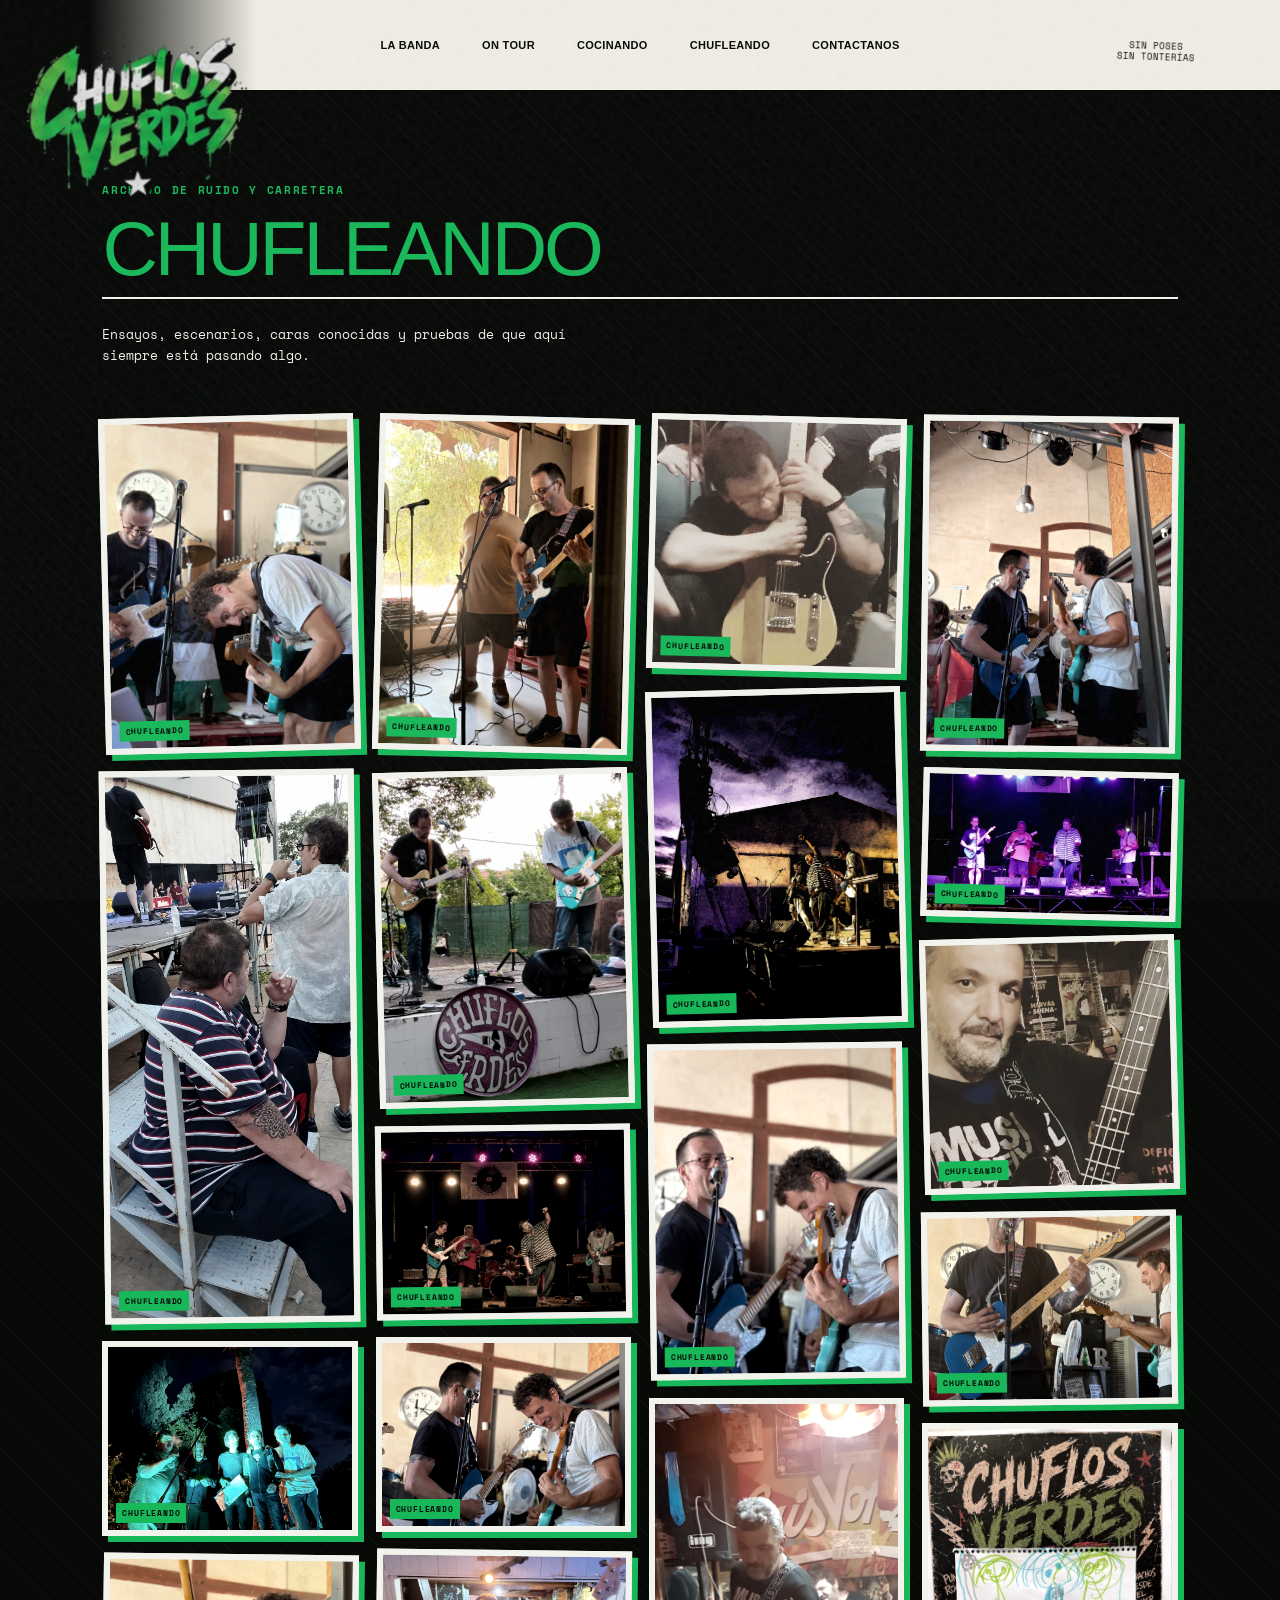
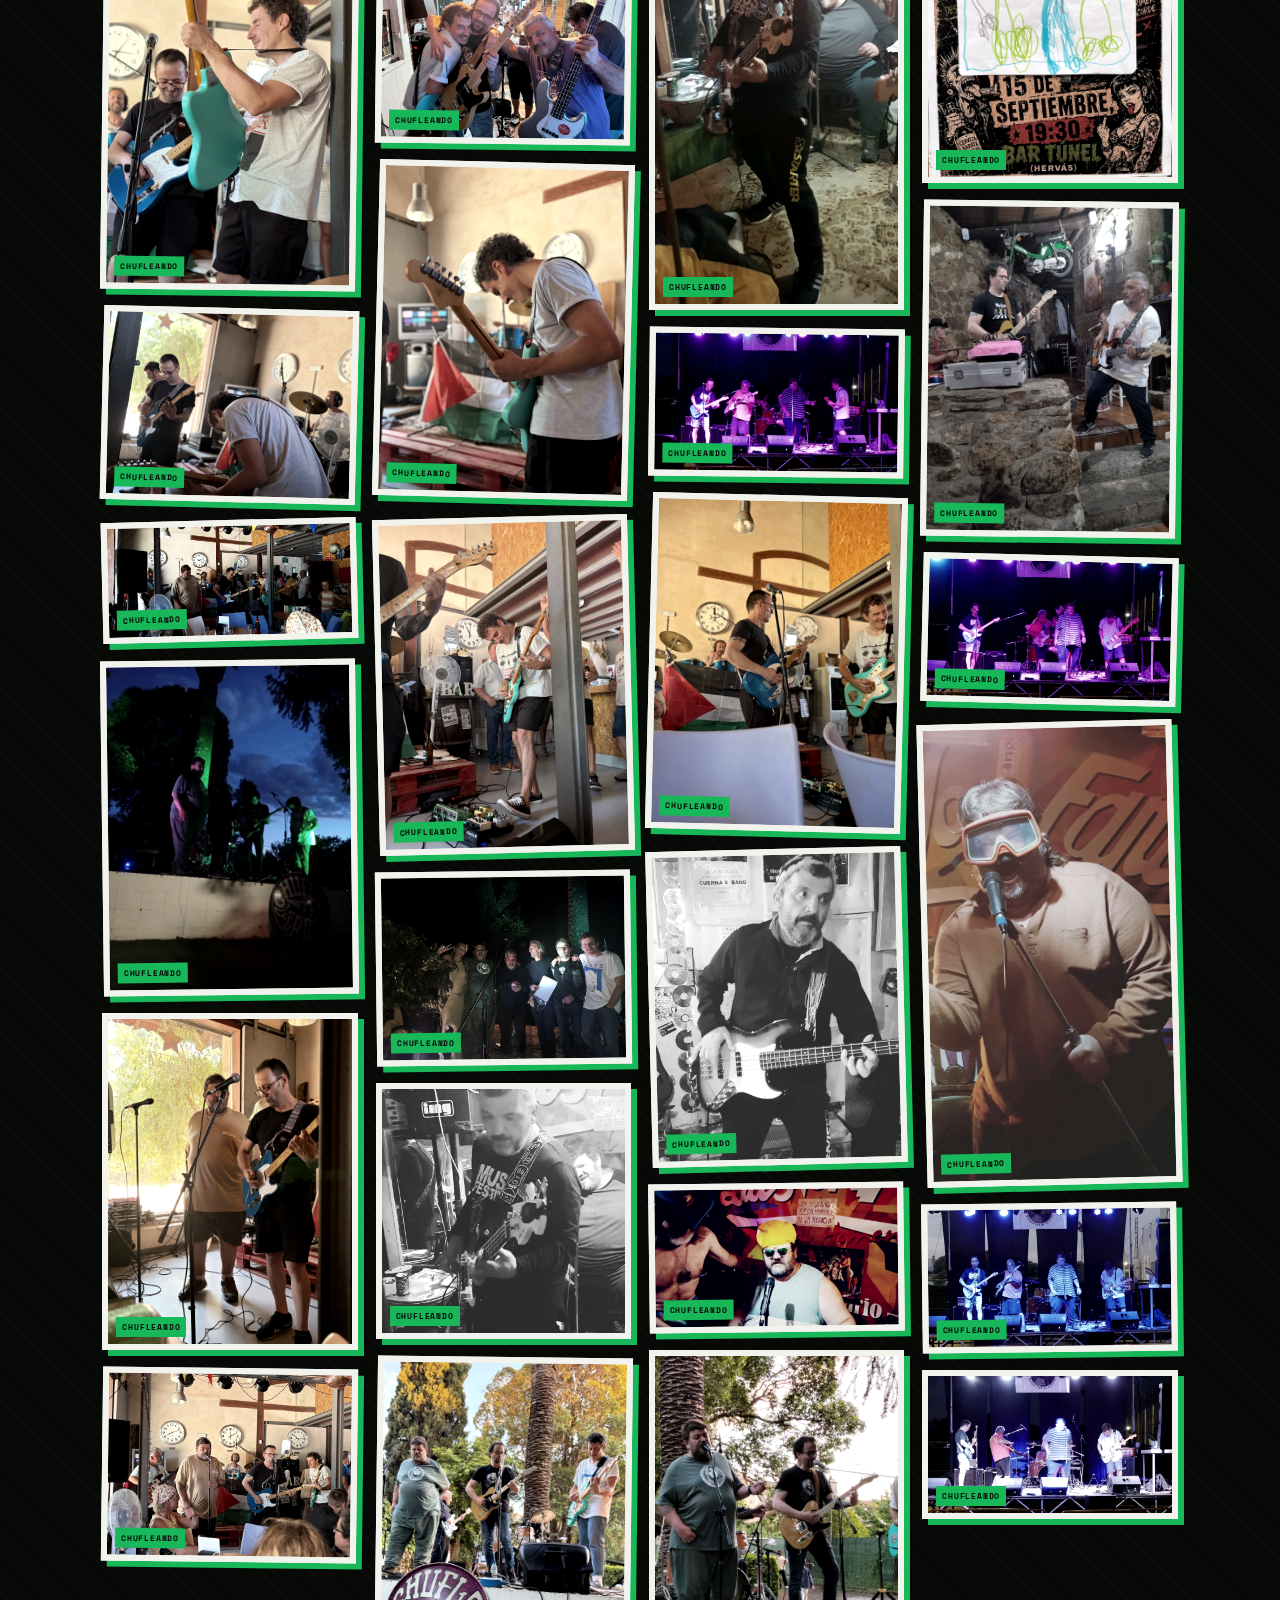
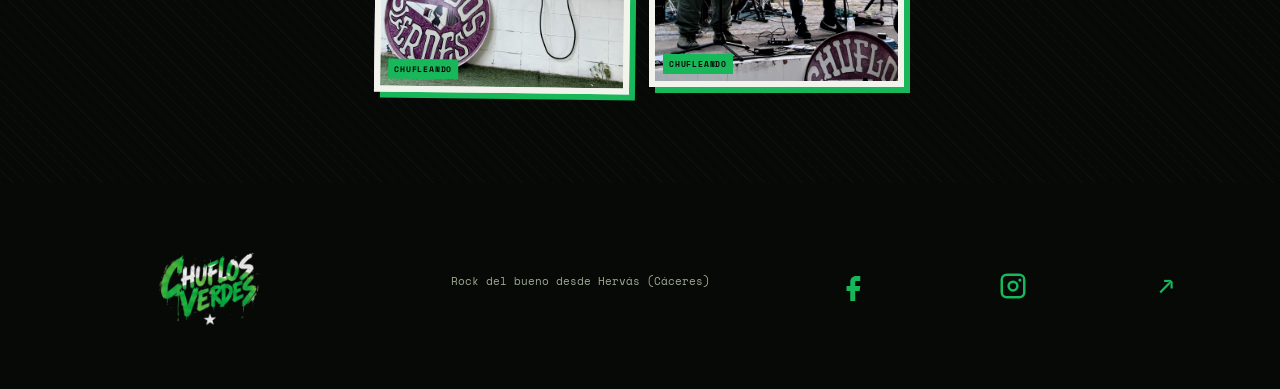
==== commit 3042dad9: "version css" ====
--- a/chufleando.html
+++ b/chufleando.html
@@ -8,9 +8,9 @@
     <link rel="preconnect" href="https://fonts.googleapis.com">
     <link rel="preconnect" href="https://fonts.gstatic.com" crossorigin>
     <link href="https://fonts.googleapis.com/css2?family=Anton&family=Permanent+Marker&family=Space+Mono:wght@400;700&display=swap" rel="stylesheet">
-    <link rel="stylesheet" href="styles.css?v=4" />
-    <link rel="stylesheet" href="hero-overrides.css?v=4" />
-    <link rel="stylesheet" href="sections-overrides.css?v=4" />
+    <link rel="stylesheet" href="styles.css?v=5" />
+    <link rel="stylesheet" href="hero-overrides.css?v=5" />
+    <link rel="stylesheet" href="sections-overrides.css?v=5" />
   </head>
   <body id="top">
     <div class="grain" aria-hidden="true"></div>
--- a/styles.css
+++ b/styles.css
@@ -1,3 +1,3 @@
 :root{--black:#10120f;--paper:#e8e3d5;--green:#a7e849;--pink:#d8296c;--ink:#182018;--muted:#697064;--line:rgba(24,32,24,.28);--display:'Anton',Impact,sans-serif;--mono:'Space Mono',monospace}*{box-sizing:border-box}html{scroll-behavior:smooth}body{margin:0;background:var(--paper);color:var(--ink);font-family:var(--mono);overflow-x:hidden}.grain{position:fixed;inset:0;pointer-events:none;opacity:.08;z-index:20;background-image:url("data:image/svg+xml,%3Csvg viewBox='0 0 180 180' xmlns='http://www.w3.org/2000/svg'%3E%3Cfilter id='n'%3E%3CfeTurbulence type='fractalNoise' baseFrequency='.85' numOctaves='3' stitchTiles='stitch'/%3E%3C/filter%3E%3Crect width='100%25' height='100%25' filter='url(%23n)' opacity='.5'/%3E%3C/svg%3E")}.site-header{height:92px;padding:18px 4.5vw;display:flex;align-items:center;justify-content:space-between;border-bottom:2px solid var(--ink);position:sticky;top:0;background:rgba(232,227,213,.96);z-index:10}.brand,.footer-logo{font-family:var(--display);font-size:26px;line-height:.8;color:var(--green);-webkit-text-stroke:1.4px var(--ink);transform:rotate(-3deg);text-decoration:none;letter-spacing:.03em}.brand span,.footer-logo span{display:block}.main-nav{display:flex;gap:42px}.main-nav a{color:var(--ink);text-transform:uppercase;text-decoration:none;font-size:12px;font-weight:bold;letter-spacing:.08em}.main-nav a:hover{color:var(--pink)}.header-stamp{font-size:9px;line-height:1.2;text-align:center;border:1px solid var(--ink);padding:8px;transform:rotate(4deg)}.menu-toggle{display:none;background:none;border:0;font-size:25px}.section-pad{padding:90px 8vw}.hero{min-height:calc(100vh - 92px);display:grid;grid-template-columns:1fr 1fr;align-items:center;position:relative;background:var(--black);color:var(--paper);overflow:hidden}.hero:before{content:'CHUFL';position:absolute;font:220px/1 var(--display);color:#1d251b;right:-25px;bottom:-30px;transform:rotate(-8deg)}.hero-copy{position:relative;z-index:2}.eyebrow{font-size:11px;letter-spacing:.15em;margin:0 0 20px;color:var(--green);font-weight:bold}.eyebrow span{color:var(--pink)}h1,h2,h3,p{margin-top:0}h1,h2,h3{font-family:var(--display);font-weight:400}h1{font-size:clamp(78px,11vw,180px);line-height:.82;letter-spacing:-.03em;margin:0 0 35px;color:var(--green);-webkit-text-stroke:2px var(--paper);text-shadow:5px 5px 0 var(--pink)}h1 em{color:var(--paper);font-style:normal;font-size:.57em;-webkit-text-stroke:0;text-shadow:none}.hero-intro{max-width:400px;line-height:1.6;font-size:13px}.sticker-link{display:inline-flex;gap:20px;align-items:center;background:var(--pink);color:var(--paper);padding:12px 18px;margin-top:18px;text-decoration:none;text-transform:uppercase;font-size:11px;font-weight:bold;transform:rotate(-3deg)}.sticker-link span{font-size:20px}.hero-collage{height:580px;position:relative;margin-left:4vw}.photo{position:absolute;overflow:hidden;border:9px solid var(--paper);box-shadow:9px 10px 0 var(--green);background:#222}.photo img{width:100%;height:100%;object-fit:cover;filter:grayscale(1) contrast(1.25)}.photo-back{width:66%;height:75%;right:8%;top:8%;transform:rotate(7deg)}.photo-front{width:58%;height:56%;left:4%;bottom:7%;transform:rotate(-9deg);z-index:2}.scribble{position:absolute;right:0;top:2%;z-index:3;color:var(--pink);font:bold 22px/1 var(--mono);transform:rotate(12deg);text-align:right}.scribble small{font-size:9px;color:var(--paper)}.burst{position:absolute;bottom:0;right:8%;z-index:4;background:var(--green);color:var(--black);font-family:var(--display);font-size:30px;padding:16px 10px;transform:rotate(-12deg)}.tape{height:32px;width:130px;background:rgba(232,227,213,.55);position:absolute;z-index:5}.tape-one{top:6%;left:35%;transform:rotate(-12deg)}.tape-two{bottom:5%;right:20%;transform:rotate(20deg)}.hero-bottom{position:absolute;bottom:22px;left:8vw;right:8vw;border-top:1px solid #52604c;padding-top:10px;display:flex;justify-content:space-between;font-size:9px;color:#9cac91;letter-spacing:.08em}.section-heading{position:relative;border-bottom:2px solid var(--ink);padding-bottom:18px;margin-bottom:25px}.section-heading h2{font-size:clamp(60px,9vw,130px);line-height:.8;margin:0;letter-spacing:.02em}.section-mark{position:absolute;right:0;bottom:19px;font-size:12px}.section-lead{max-width:500px;font-size:13px;line-height:1.6;margin-bottom:50px}.members-grid{display:grid;grid-template-columns:repeat(2,1fr);gap:30px 5vw}.member{display:grid;grid-template-columns:42% 1fr;gap:18px;align-items:start}.member-wide{grid-column:span 2;grid-template-columns:28% 1fr}.member-dark{background:var(--black);color:var(--paper);padding:18px}.member-photo{height:240px;overflow:hidden;transform:rotate(-2deg);border:5px solid var(--ink);background:var(--green)}.member-dark .member-photo{border-color:var(--paper)}.member-wide .member-photo{height:280px}.member-photo img{width:100%;height:100%;object-fit:cover;filter:grayscale(1) contrast(1.2)}.member-copy{position:relative}.member-number{font-size:10px;color:var(--pink)}.member h3{font-size:52px;line-height:.9;margin:7px 0;color:var(--pink)}.member .role{font-size:10px;font-weight:bold;margin-bottom:17px}.member p:last-child{font-size:11px;line-height:1.6}.tour{background:var(--green);position:relative}.tour:after{content:'★';font-size:190px;position:absolute;right:4vw;top:7vw;color:rgba(16,18,15,.08);transform:rotate(18deg)}.tour-top{display:flex;justify-content:space-between;gap:30px;align-items:end}.tour-note{font-size:11px;text-align:right;margin-bottom:25px}.tour-note span{font-size:9px}.tour-list{border-top:2px solid var(--ink);position:relative;z-index:1}.tour-row{display:grid;grid-template-columns:1fr 2fr 1fr 40px;align-items:center;gap:20px;padding:26px 0;border-bottom:1px solid var(--line)}.tour-date strong{font:48px var(--display);display:block}.tour-date span,.tour-status{font-size:9px;font-weight:bold}.tour-place h3{font-size:28px;margin:0 0 5px}.tour-place p{font-size:11px;margin:0}.tour-status{background:var(--black);color:var(--green);padding:9px;text-align:center;justify-self:start}.arrow-link{font-size:28px;color:var(--ink);text-decoration:none;text-align:right}.tour-placeholder{opacity:.65}.tour-footer{padding-top:35px;font-size:11px}.tour-footer span{color:var(--pink)}.cooking{background:var(--pink);color:var(--paper);position:relative}.cooking .eyebrow{color:var(--green)}.cooking .section-heading{border-color:var(--paper)}.cooking .section-mark{color:var(--green)}.cooking-layout{display:grid;grid-template-columns:1fr 1.2fr;gap:8vw;align-items:center}.cooking-copy{font-size:12px;line-height:1.6}.big-note{font:clamp(38px,5vw,78px)/.9 var(--display);color:var(--green);margin-bottom:30px}.big-note span{color:var(--paper)}.recording-date{display:flex;align-items:center;gap:16px;margin-top:35px}.recording-date span{font:80px/1 var(--display);color:var(--green)}.recording-date small{font-size:10px;font-weight:bold;line-height:1.4}.process{position:relative}.process-line{position:absolute;left:21px;top:15px;bottom:15px;width:2px;background:rgba(232,227,213,.4)}.process-item{display:grid;grid-template-columns:44px 1fr 20px;gap:14px;align-items:center;min-height:90px;position:relative}.process-item>span{font-size:10px}.process-item h3{font-size:26px;margin:0 0 5px}.process-item p{font-size:10px;margin:0}.process-item b{font-size:22px;color:var(--paper)}.process-item.active h3,.process-item.active b{color:var(--green)}.cooking-footer{display:flex;justify-content:space-between;border-top:1px solid rgba(232,227,213,.45);padding-top:12px;margin-top:70px;font-size:9px;letter-spacing:.1em}.site-footer{background:var(--black);color:var(--paper);padding:50px 8vw;display:flex;justify-content:space-between;align-items:center}.site-footer p{font-size:11px;color:#9cac91}.footer-mark{font-size:30px;letter-spacing:.1em;color:var(--green);background:transparent;border:0;padding:0;cursor:pointer;line-height:1;display:inline-flex;align-items:center;justify-content:center;text-transform:uppercase}.footer-mark:hover{color:var(--pink)}
-@media(max-width:760px){.site-header{height:76px;padding:14px 6vw}.brand{font-size:21px}.header-stamp{display:none}.menu-toggle{display:block;color:var(--ink);position:absolute;right:6vw;top:19px}.main-nav{display:none;position:absolute;top:76px;left:0;right:0;background:var(--paper);padding:25px 6vw;border-bottom:2px solid var(--ink);flex-direction:column;gap:20px}.main-nav.open{display:flex}.section-pad{padding:64px 6vw}.hero{display:block;min-height:900px;padding-top:70px}.hero:before{font-size:120px;bottom:30px}.hero-collage{height:470px;margin:40px 0 0}.hero-kicker{font-size:58px}.hero-bottom{left:6vw;right:6vw;gap:20px}.hero-bottom span:last-child{display:none}.logo-disc{width:48%;left:26%;top:28%}.wordmark{width:78%;left:11%;bottom:1%}.members-grid{display:block}.member,.member-wide{display:grid;grid-template-columns:39% 1fr;gap:14px;margin-bottom:32px}.member-wide .member-photo{height:220px}.member-photo{height:205px}.member h3{font-size:38px}.member .role{font-size:8px}.member p:last-child{font-size:10px}.tour-top,.cooking-layout{display:block}.tour-note{text-align:left;margin:0 0 35px}.tour-row{grid-template-columns:1fr 1.8fr 35px;gap:12px}.tour-status{display:none}.tour-place h3{font-size:21px}.tour-date strong{font-size:34px}.tour-date span{font-size:8px}.arrow-link{font-size:23px}.cooking-layout{margin-top:45px}.process{margin-top:55px}.cooking-footer{gap:20px}.cooking-footer span:last-child{display:none}.site-footer{display:block}.site-footer p{margin-top:25px}.footer-mark{display:block;margin-top:25px}}
+@media(max-width:760px){.site-header{height:76px;padding:14px 6vw}.brand{font-size:21px}.header-stamp{display:none}.menu-toggle{display:block;color:var(--ink);position:absolute;right:6vw;top:19px}.main-nav{display:none;position:absolute;top:76px;left:0;right:0;background:var(--paper);padding:25px 6vw;border-bottom:2px solid var(--ink);flex-direction:column;gap:20px}.main-nav.open{display:flex}.section-pad{padding:64px 6vw}.hero{display:block;min-height:900px;padding-top:70px}.hero:before{font-size:120px;bottom:30px}.hero-collage{height:470px;margin:40px 0 0}.hero-kicker{font-size:58px}.hero-bottom{left:6vw;right:6vw;gap:20px}.hero-bottom span:last-child{display:none}.logo-disc{width:48%;left:26%;top:28%}.wordmark{width:78%;left:11%;bottom:1%}.members-grid{display:block}.member,.member-wide{display:grid;grid-template-columns:39% 1fr;gap:14px;margin-bottom:32px}.member-wide .member-photo{height:220px}.member-photo{height:205px}.member h3{font-size:38px}.member .role{font-size:8px}.member p:last-child{font-size:10px}.tour-top,.cooking-layout{display:block}.tour-note{text-align:left;margin:0 0 35px}.tour-row{grid-template-columns:1fr 1.8fr 35px;gap:12px}.tour-status{display:none}.tour-place h3{font-size:21px}.tour-date strong{font-size:34px}.tour-date span{font-size:8px}.arrow-link{font-size:23px}.cooking-layout{margin-top:45px}.process{margin-top:55px}.cooking-footer{gap:20px}.cooking-footer span:last-child{display:none}.site-footer{display:flex;flex-direction:column;align-items:center;justify-content:center;text-align:center;gap:10px;padding:18px 0 28px}.site-footer p{margin:0;font-size:14px}.footer-logo{margin:0 auto}.footer-facebook,.footer-instagram,.footer-mark{display:inline-flex;align-items:center;justify-content:center;margin:0 6px}.site-footer .footer-facebook,.site-footer .footer-instagram,.site-footer .footer-mark{white-space:nowrap}}
 .tour-note span{font-size:13px}.tour .section-heading,.cooking .section-heading,.contact-section .section-heading,#banda .section-heading{border-bottom:0}
--- a/hero-overrides.css
+++ b/hero-overrides.css
@@ -1,10 +1,9 @@
 :root{--black:#070907;--paper:#f3f3ee;--green:#18b85a;--pink:#18b85a;--ink:#070907;--muted:#66706a;--line:rgba(7,9,7,.28)}
-@font-face{font-family:'Marker-Condensed Italic';src:url('assets/fonts/marker-felt-wide.ttf') format('truetype');font-style:normal;font-weight:400;font-display:swap}
-:root{--display:'Marker-Condensed Italic','Marker Felt','Avenir Next Condensed',Impact,sans-serif}
+:root{--display:'Permanent Marker','Marker Felt','Avenir Next Condensed',Impact,sans-serif}
 .site-header{background:linear-gradient(90deg,var(--black) 0%,var(--black) 7%,#efede4 20%,#efede4 34%)}
 .hero-kicker{font:clamp(44px,5.5vw,88px)/.85 var(--display);color:var(--green);margin:0 0 35px;text-shadow:5px 5px 0 var(--black)}
-.hero-kicker,.section-heading h2,.member h3,.contact-big,.big-note{font-family:'Marker-Condensed Italic','Marker Felt','Avenir Next Condensed',Impact,sans-serif;letter-spacing:-.04em}
-.main-nav a{font-family:'Marker-Condensed Italic','Marker Felt','Avenir Next Condensed',Impact,sans-serif;font-size:11px;letter-spacing:.03em}
+.hero-kicker,.section-heading h2,.member h3,.contact-big,.big-note{font-family:var(--display);letter-spacing:-.04em}
+.main-nav a{font-family:var(--display);font-size:11px;letter-spacing:.03em}
 .hero-kicker span{font-size:.42em;white-space:nowrap;color:var(--paper);text-shadow:5px 5px 0 var(--black)}
 .hero-kicker .bolt{font-size:.72em;color:var(--green);text-shadow:2px 2px 0 var(--black);vertical-align:.08em}
 .main-nav a:nth-last-child(2),.gallery-section .section-heading h2{color:var(--green)!important}
@@ -71,7 +70,7 @@
 .contact-big,
 .big-note,
 .main-nav a {
-	font-family: 'Marker-Condensed Italic', 'Marker Felt', 'Avenir Next Condensed', Impact, sans-serif;
+	font-family: 'Permanent Marker', 'Marker Felt', 'Avenir Next Condensed', Impact, sans-serif;
 	font-style: normal;
 }
 .header-stamp{position:absolute;z-index:31;top:-18px;right:-2vw;width:300px;height:140px;padding:0;border:0;display:flex;align-items:center;justify-content:center;overflow:visible;transform:rotate(2deg)}.header-stamp img{display:block;width:100%;height:100%;object-fit:contain}
--- a/sections-overrides.css
+++ b/sections-overrides.css
@@ -1,4 +1,4 @@
-.gallery-section{background:var(--black);color:var(--paper);position:relative}.gallery-section .section-heading{border-color:var(--paper)}.gallery-section .section-mark{color:var(--green)}.gallery-grid{columns:4 190px;column-gap:18px}.gallery-card{break-inside:avoid;margin:0 0 18px;position:relative;overflow:hidden;background:var(--paper);border:6px solid var(--paper);box-shadow:6px 6px 0 var(--green);cursor:zoom-in;transform:rotate(var(--tilt));transition:transform .2s ease,filter .2s ease}.gallery-card:hover{transform:rotate(0deg) scale(1.02);filter:saturate(1.15)}.gallery-card img{display:block;width:100%;height:auto;filter:grayscale(.35) contrast(1.12)}.gallery-card:after{content:'CHUFLEANDO';position:absolute;bottom:7px;left:8px;color:var(--paper);background:var(--pink);padding:4px 6px;font-size:8px;font-weight:bold;letter-spacing:.1em}.gallery-card video{display:block;width:100%;height:auto}.contact-section{background:var(--paper);position:relative}.contact-layout{display:grid;grid-template-columns:1fr 1fr;gap:9vw;align-items:center}.contact-copy{max-width:430px;font-size:12px;line-height:1.7}.contact-big{font:clamp(58px,8vw,115px)/.78 var(--display);font-family:'Permanent Marker',var(--display);color:var(--pink);text-shadow:5px 5px 0 var(--green);margin-bottom:32px}.contact-card{background:var(--black);color:var(--paper);padding:32px;display:flex;flex-direction:column;gap:16px;transform:rotate(2deg);box-shadow:10px 10px 0 var(--green);border:6px solid var(--paper)}.card-label{font-size:9px;color:var(--green);letter-spacing:.12em}.contact-card a{font:clamp(24px,3vw,44px) var(--display);color:var(--paper);text-decoration:none;word-break:break-word}.contact-card a:hover{color:var(--pink)}.card-note{font-size:9px;color:#a7afa0;border-top:1px solid #4e584b;padding-top:15px;margin-top:10px}.main-nav a:nth-last-child(2){color:var(--pink)}.main-nav a:last-child{color:var(--green)}@media(max-width:760px){.gallery-grid{columns:2 130px;column-gap:12px}.gallery-card{border-width:4px;box-shadow:4px 4px 0 var(--green);margin-bottom:12px}.contact-layout{display:block}.contact-card{margin-top:45px;padding:24px}.contact-card a{font-size:28px}}
+.gallery-section{background:var(--black);color:var(--paper);position:relative}.gallery-section .section-heading{border-color:var(--paper)}.gallery-section .section-mark{color:var(--green)}.gallery-grid{columns:4 190px;column-gap:18px}.gallery-card{break-inside:avoid;margin:0 0 18px;position:relative;overflow:hidden;background:var(--paper);border:6px solid var(--paper);box-shadow:6px 6px 0 var(--green);cursor:zoom-in;transform:rotate(var(--tilt));transition:transform .2s ease,filter .2s ease}.gallery-card:hover{transform:rotate(0deg) scale(1.02);filter:saturate(1.15)}.gallery-card img{display:block;width:100%;height:auto;filter:grayscale(.35) contrast(1.12)}.gallery-card:after{content:'CHUFLEANDO';position:absolute;bottom:7px;left:8px;color:var(--paper);background:var(--pink);padding:4px 6px;font-size:8px;font-weight:bold;letter-spacing:.1em}.gallery-card video{display:block;width:100%;height:auto}.contact-section{background:var(--paper);position:relative}.contact-layout{display:grid;grid-template-columns:1fr 1fr;gap:9vw;align-items:center}.contact-copy{max-width:430px;font-size:12px;line-height:1.7}.contact-big{font:clamp(58px,8vw,115px)/.78 var(--display);font-family:var(--display);color:var(--green);text-shadow:5px 5px 0 var(--black);letter-spacing:-.04em;margin-bottom:32px}.contact-card{background:var(--black);color:var(--paper);padding:32px;display:flex;flex-direction:column;gap:16px;transform:rotate(2deg);box-shadow:10px 10px 0 var(--green);border:6px solid var(--paper)}.card-label{font-size:9px;color:var(--green);letter-spacing:.12em}.contact-card a{font:clamp(24px,3vw,44px) var(--display);color:var(--paper);text-decoration:none;word-break:break-word}.contact-card a:hover{color:var(--pink)}.card-note{font-size:9px;color:#a7afa0;border-top:1px solid #4e584b;padding-top:15px;margin-top:10px}.main-nav a:nth-last-child(2){color:var(--pink)}.main-nav a:last-child{color:var(--green)}@media(max-width:760px){.gallery-grid{columns:2 130px;column-gap:12px}.gallery-card{border-width:4px;box-shadow:4px 4px 0 var(--green);margin-bottom:12px}.contact-layout{display:block}.contact-card{margin-top:45px;padding:24px}.contact-card a{font-size:28px}}
 .contact-big{font:clamp(36px,4.5vw,70px)/.85 'Permanent Marker',var(--display);color:#facc15;text-shadow:5px 5px 0 var(--black);letter-spacing:-.04em}
 .gallery-section .section-heading h2{font-size:clamp(44px,6vw,88px)}
 .contact-card a:hover{color:var(--green)}.contact-card a{white-space:nowrap}
@@ -13,19 +13,14 @@
 .tour{background-image:linear-gradient(rgba(255,255,255,.3),rgba(255,255,255,.3)),url("assets/imagenBanda/on-tour-bus.png");background-repeat:no-repeat;background-size:cover;background-position:center;}
 .tour-list{background:rgba(34,197,94,.68);padding:0 3vw;backdrop-filter:blur(2px)}
 @media(min-width:761px){.tour{background-size:100% auto;background-position:center center;background-color:#3f3150}}
-@media(max-width:760px){.band{background-attachment:scroll;background-position:center top}.contact-card a{font-size:17px}}
-
-.contact-big {
-	font-family: 'Marker-Condensed Italic', 'Marker Felt', 'Avenir Next Condensed', Impact, sans-serif;
-	font-style: normal;
-}
+@media(max-width:760px){.band{background-attachment:scroll;background-position:center top}.contact-card{padding:22px}.contact-card a{font-size:clamp(22px,7vw,34px);line-height:1.1;white-space:normal;word-break:break-word}}
 
 /* Acabado gráfico inspirado en la referencia: tinta negra, papel y verde intenso. */
 .gallery-card:after{color:var(--black);background:var(--green)}
 .contact-big{color:var(--green);text-shadow:5px 5px 0 var(--black)}
 .contact-card a:hover{color:var(--green)}
 .contact-section{background-image:linear-gradient(rgba(243,243,238,.68),rgba(243,243,238,.68)),url("assets/imagenBanda/contact-background.png");background-repeat:no-repeat;background-size:cover;background-position:center}
-.contact-big{font-family:'Permanent Marker',cursive;font-style:normal}
+.contact-big{font-family:'Permanent Marker','Marker Felt','Avenir Next Condensed',Impact,sans-serif;font-style:normal}
 .tour-title-image{height:clamp(110px,13vw,185px);margin:0;display:flex;align-items:center}.tour-title-image img{display:block;width:min(100%,620px);height:100%;object-fit:contain;object-position:left center}
 .band-title-image{height:clamp(110px,13vw,185px);margin:0;display:flex;align-items:center}.band-title-image img{display:block;width:min(100%,620px);height:100%;object-fit:contain;object-position:left center}
 .cooking-title-image{height:clamp(110px,13vw,185px);margin:0;display:flex;align-items:center}.cooking-title-image img{display:block;width:min(100%,620px);height:100%;object-fit:contain;object-position:left center}
@@ -34,7 +29,3 @@
 .cooking .section-heading,.cooking-copy,.cooking .process,.cooking-footer{position:relative;z-index:1}
 .cooking-copy,.cooking .process{background:rgba(243,243,238,.78);padding:24px;box-shadow:7px 7px 0 rgba(7,9,7,.18)}
 
-.contact-big {
-	font-family: 'Marker-Condensed Italic', 'Marker Felt', 'Avenir Next Condensed', Impact, sans-serif;
-	font-style: normal;
-}
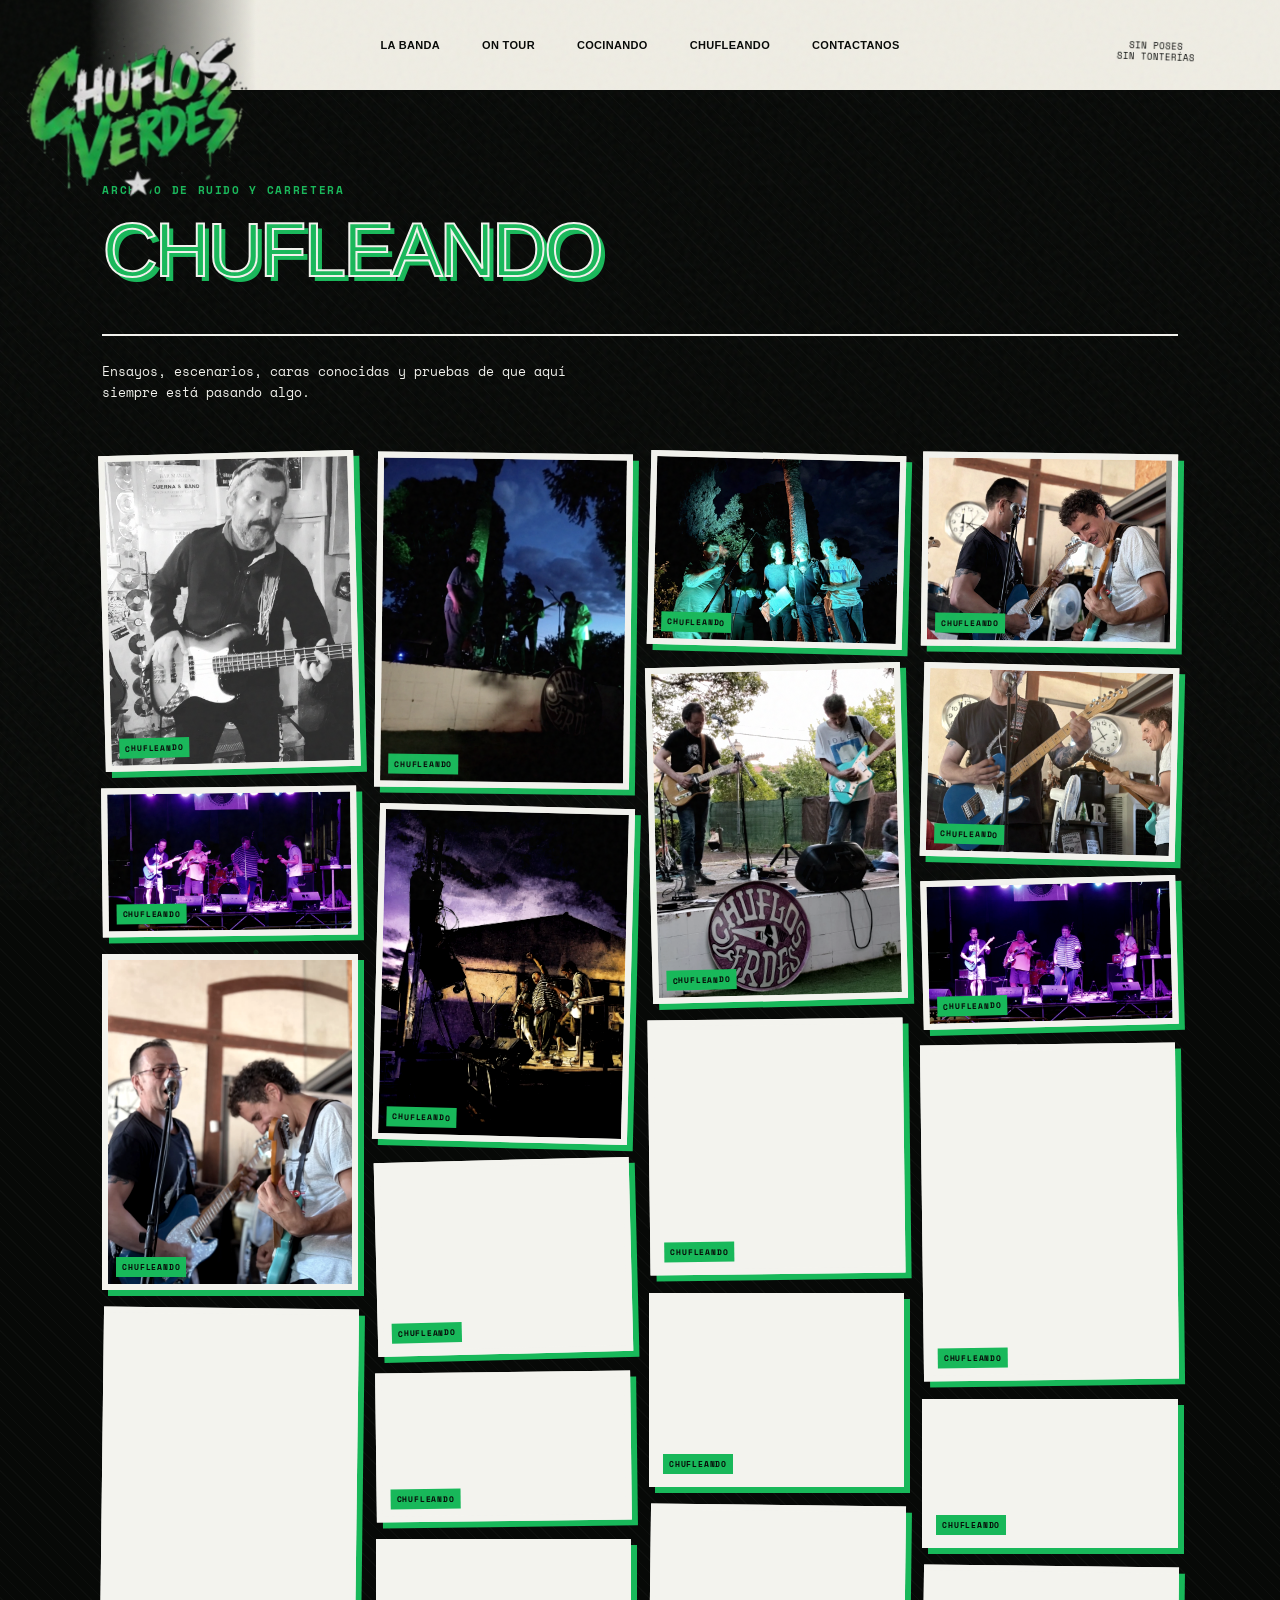
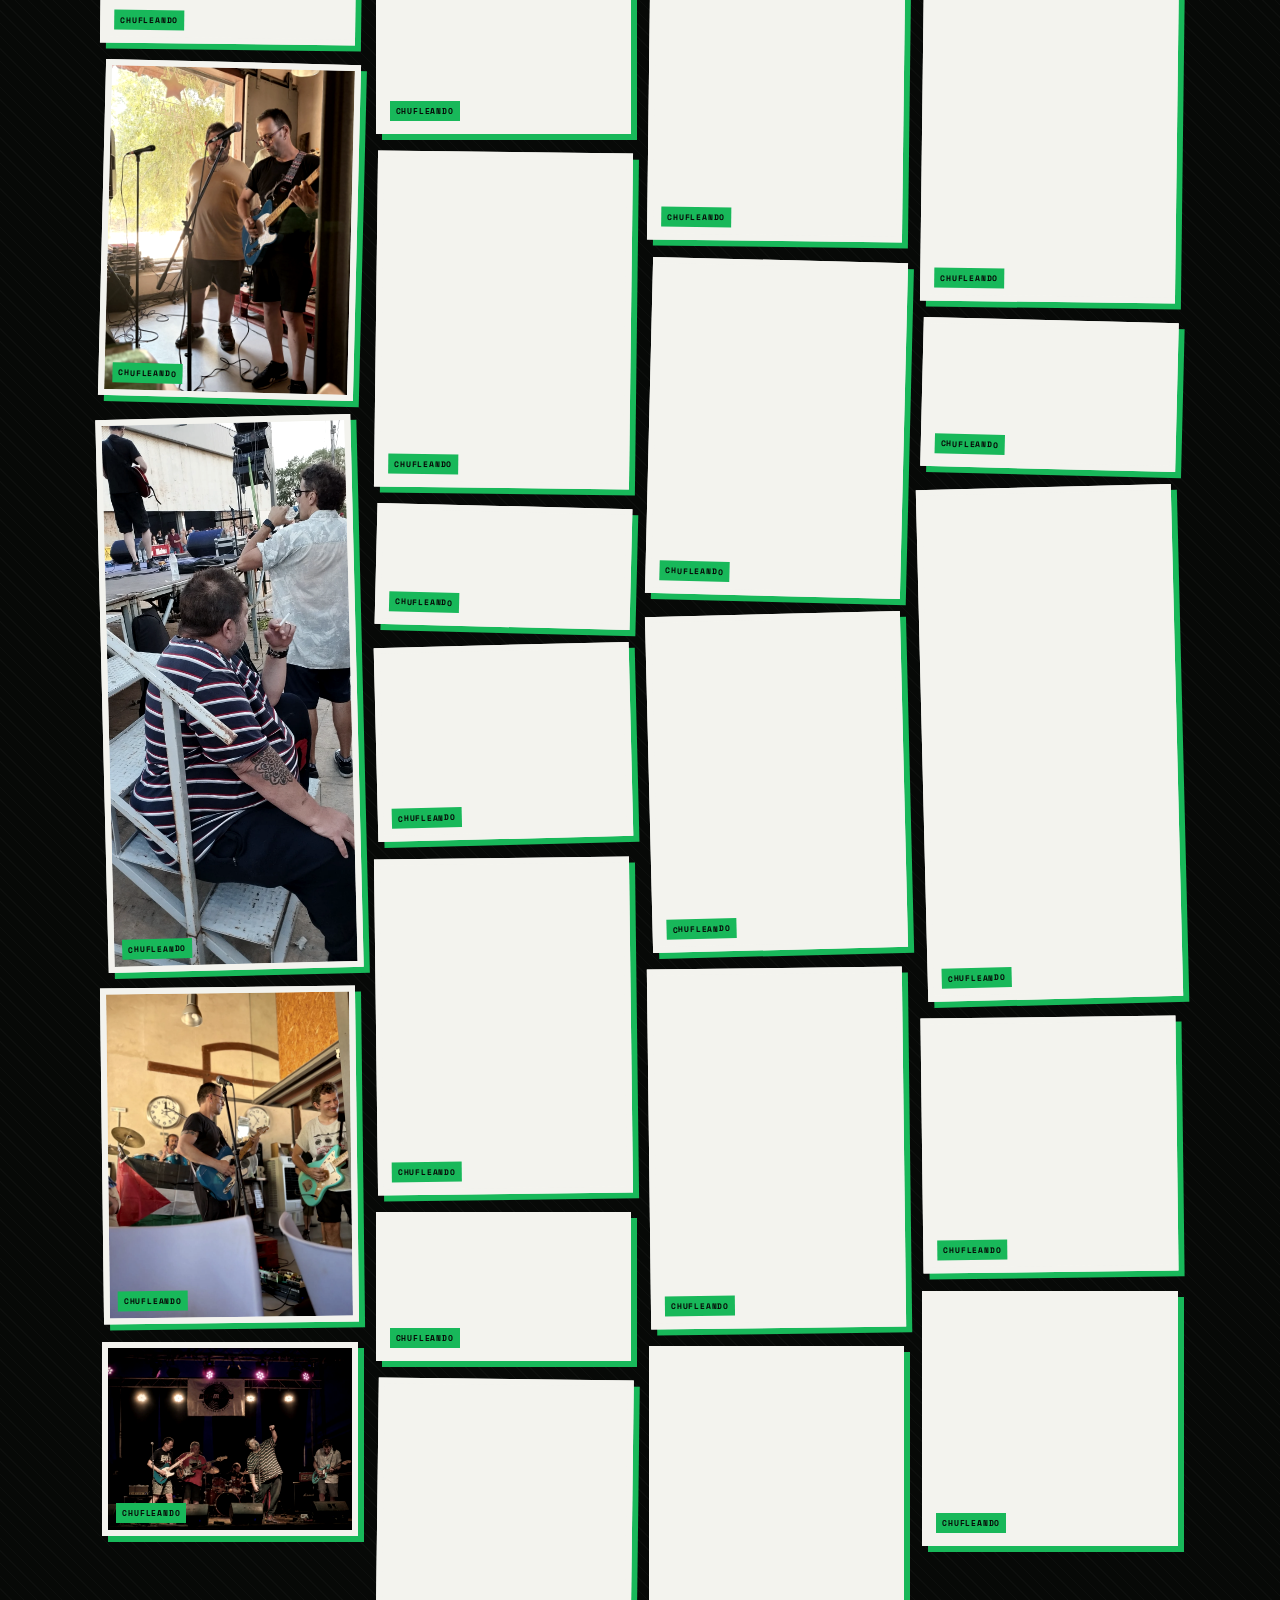
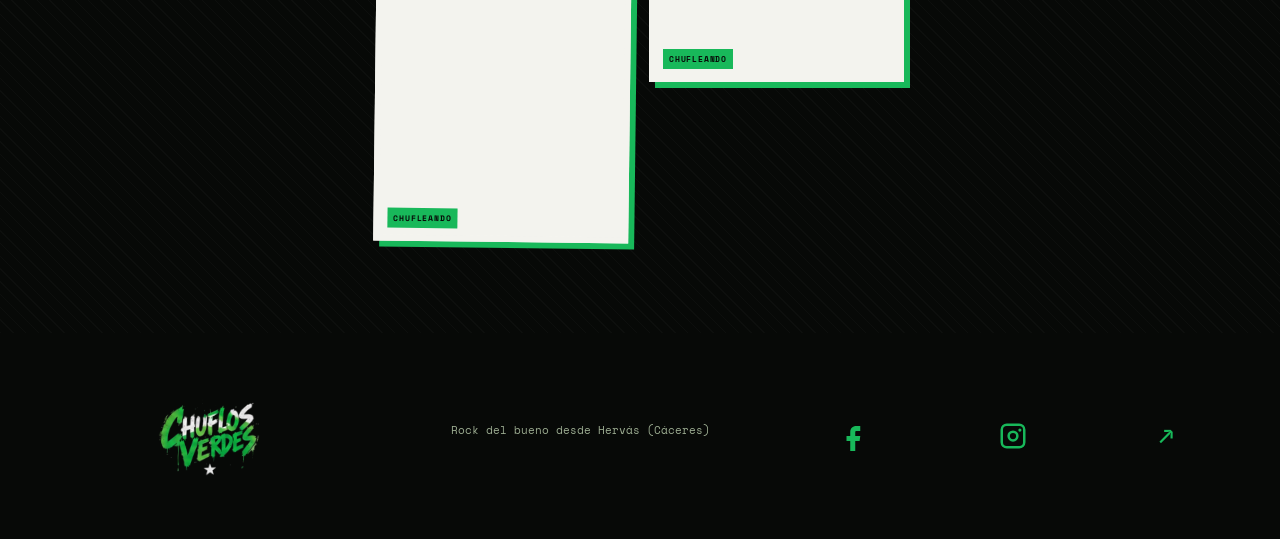
==== commit 5751b1e0: "SEO" ====
--- a/chufleando.html
+++ b/chufleando.html
@@ -3,8 +3,23 @@
   <head>
     <meta charset="UTF-8" />
     <meta name="viewport" content="width=device-width, initial-scale=1.0" />
-    <meta name="description" content="Chufleando — archivo de ruido y carretera de Chuflos Verdes." />
-    <title>Chufleando — Chuflos Verdes</title>
+    <meta name="description" content="Chufleando: fotos de conciertos, ensayos y carretera de Chuflos Verdes, banda de rock y punk de Hervás." />
+    <meta name="author" content="Chuflos Verdes" />
+    <meta name="theme-color" content="#111111" />
+    <link rel="canonical" href="https://chuflosverdes-7c1ab.web.app/chufleando.html" />
+    <meta property="og:type" content="website" />
+    <meta property="og:locale" content="es_ES" />
+    <meta property="og:site_name" content="Chuflos Verdes" />
+    <meta property="og:title" content="Chufleando | Fotos de Chuflos Verdes" />
+    <meta property="og:description" content="Archivo de conciertos, ensayos y carretera de Chuflos Verdes." />
+    <meta property="og:url" content="https://chuflosverdes-7c1ab.web.app/chufleando.html" />
+    <meta property="og:image" content="https://chuflosverdes-7c1ab.web.app/assets/imagenBanda/home7.jpeg" />
+    <meta property="og:image:alt" content="Chuflos Verdes en directo" />
+    <meta name="twitter:card" content="summary_large_image" />
+    <meta name="twitter:title" content="Chufleando | Fotos de Chuflos Verdes" />
+    <meta name="twitter:description" content="Archivo de conciertos, ensayos y carretera de Chuflos Verdes." />
+    <meta name="twitter:image" content="https://chuflosverdes-7c1ab.web.app/assets/imagenBanda/home7.jpeg" />
+    <title>Chufleando | Fotos de Chuflos Verdes</title>
     <link rel="preconnect" href="https://fonts.googleapis.com">
     <link rel="preconnect" href="https://fonts.gstatic.com" crossorigin>
     <link href="https://fonts.googleapis.com/css2?family=Anton&family=Permanent+Marker&family=Space+Mono:wght@400;700&display=swap" rel="stylesheet">
@@ -32,7 +47,7 @@
 
     <main>
       <section id="chufleando" class="gallery-section section-pad">
-        <div class="section-heading"><p class="eyebrow">ARCHIVO DE RUIDO Y CARRETERA</p><h2>CHUFLEANDO</h2></div>
+        <div class="section-heading"><p class="eyebrow">ARCHIVO DE RUIDO Y CARRETERA</p><h1>CHUFLEANDO</h1></div>
         <p class="section-lead">Ensayos, escenarios, caras conocidas y pruebas de que aquí siempre está pasando algo.</p>
         <div id="gallery-grid" class="gallery-grid" aria-live="polite"></div>
       </section>
@@ -43,6 +58,6 @@
       <img src="" alt="" />
     </div>
     <footer class="site-footer"><div class="footer-logo"><img src="assets/imagenBanda/letras-header.png" alt="Chuflos Verdes" /></div><p>Rock del bueno desde Hervás (Cáceres)</p><a class="footer-facebook" href="https://www.facebook.com/chuflosverdes" target="_blank" rel="noopener noreferrer" aria-label="Facebook de Chuflos Verdes"><svg viewBox="0 0 24 24" aria-hidden="true"><path d="M14 8h3V4h-3c-3.3 0-5 1.9-5 5v3H6v4h3v8h4v-8h3.5l.5-4H13V9c0-.7.3-1 1-1Z"/></svg></a><a class="footer-instagram" href="https://www.instagram.com/chuflosverdes" target="_blank" rel="noopener noreferrer" aria-label="Instagram de Chuflos Verdes"><svg viewBox="0 0 24 24" aria-hidden="true"><path d="M7 2h10a5 5 0 0 1 5 5v10a5 5 0 0 1-5 5H7a5 5 0 0 1-5-5V7a5 5 0 0 1 5-5Zm0 2a3 3 0 0 0-3 3v10a3 3 0 0 0 3 3h10a3 3 0 0 0 3-3V7a3 3 0 0 0-3-3H7Zm5 3.5A4.5 4.5 0 1 1 12 16.5 4.5 4.5 0 0 1 12 7.5Zm0 2A2.5 2.5 0 1 0 12 14.5 2.5 2.5 0 0 0 12 9.5ZM17.5 6a1.25 1.25 0 1 1 0 2.5 1.25 1.25 0 0 1 0-2.5Z"/></svg></a><span class="footer-mark" role="button" tabindex="0" aria-label="Volver arriba">↗</span></footer>
-    <script src="script.js"></script>
+    <script src="script.js" defer></script>
   </body>
 </html>
--- a/hero-overrides.css
+++ b/hero-overrides.css
@@ -2,11 +2,12 @@
 :root{--display:'Permanent Marker','Marker Felt','Avenir Next Condensed',Impact,sans-serif}
 .site-header{background:linear-gradient(90deg,var(--black) 0%,var(--black) 7%,#efede4 20%,#efede4 34%)}
 .hero-kicker{font:clamp(44px,5.5vw,88px)/.85 var(--display);color:var(--green);margin:0 0 35px;text-shadow:5px 5px 0 var(--black)}
-.hero-kicker,.section-heading h2,.member h3,.contact-big,.big-note{font-family:var(--display);letter-spacing:-.04em}
+.hero-copy h1,.hero-kicker,.section-heading h1,.section-heading h2,.member h3,.contact-big,.big-note{font-family:var(--display);letter-spacing:-.04em}
+.hero-copy h1{font-size:clamp(42px,5vw,76px);line-height:.9;color:var(--paper);margin:0 0 18px;text-shadow:5px 5px 0 var(--black)}
 .main-nav a{font-family:var(--display);font-size:11px;letter-spacing:.03em}
 .hero-kicker span{font-size:.42em;white-space:nowrap;color:var(--paper);text-shadow:5px 5px 0 var(--black)}
 .hero-kicker .bolt{font-size:.72em;color:var(--green);text-shadow:2px 2px 0 var(--black);vertical-align:.08em}
-.main-nav a:nth-last-child(2),.gallery-section .section-heading h2{color:var(--green)!important}
+.main-nav a:nth-last-child(2),.gallery-section .section-heading h1,.gallery-section .section-heading h2{color:var(--green)!important}
 .cooking{color:var(--black)}
 .cooking .section-heading{border-color:var(--black)}
 .cooking .process-line{background:rgba(15,23,42,.4)}
@@ -64,7 +65,9 @@
 .photo-modal img{box-shadow:10px 10px 0 var(--green)}
 .cooking{background-color:var(--paper);color:var(--black)}
 .cooking .eyebrow,.cooking .section-mark,.cooking .big-note,.cooking .recording-date span,.cooking .process-item.active h3,.cooking .process-item.active b{color:var(--green)}
+.hero-copy h1,
 .hero-kicker,
+.section-heading h1,
 .section-heading h2,
 .member h3,
 .contact-big,
--- a/sections-overrides.css
+++ b/sections-overrides.css
@@ -1,6 +1,6 @@
 .gallery-section{background:var(--black);color:var(--paper);position:relative}.gallery-section .section-heading{border-color:var(--paper)}.gallery-section .section-mark{color:var(--green)}.gallery-grid{columns:4 190px;column-gap:18px}.gallery-card{break-inside:avoid;margin:0 0 18px;position:relative;overflow:hidden;background:var(--paper);border:6px solid var(--paper);box-shadow:6px 6px 0 var(--green);cursor:zoom-in;transform:rotate(var(--tilt));transition:transform .2s ease,filter .2s ease}.gallery-card:hover{transform:rotate(0deg) scale(1.02);filter:saturate(1.15)}.gallery-card img{display:block;width:100%;height:auto;filter:grayscale(.35) contrast(1.12)}.gallery-card:after{content:'CHUFLEANDO';position:absolute;bottom:7px;left:8px;color:var(--paper);background:var(--pink);padding:4px 6px;font-size:8px;font-weight:bold;letter-spacing:.1em}.gallery-card video{display:block;width:100%;height:auto}.contact-section{background:var(--paper);position:relative}.contact-layout{display:grid;grid-template-columns:1fr 1fr;gap:9vw;align-items:center}.contact-copy{max-width:430px;font-size:12px;line-height:1.7}.contact-big{font:clamp(58px,8vw,115px)/.78 var(--display);font-family:var(--display);color:var(--green);text-shadow:5px 5px 0 var(--black);letter-spacing:-.04em;margin-bottom:32px}.contact-card{background:var(--black);color:var(--paper);padding:32px;display:flex;flex-direction:column;gap:16px;transform:rotate(2deg);box-shadow:10px 10px 0 var(--green);border:6px solid var(--paper)}.card-label{font-size:9px;color:var(--green);letter-spacing:.12em}.contact-card a{font:clamp(24px,3vw,44px) var(--display);color:var(--paper);text-decoration:none;word-break:break-word}.contact-card a:hover{color:var(--pink)}.card-note{font-size:9px;color:#a7afa0;border-top:1px solid #4e584b;padding-top:15px;margin-top:10px}.main-nav a:nth-last-child(2){color:var(--pink)}.main-nav a:last-child{color:var(--green)}@media(max-width:760px){.gallery-grid{columns:2 130px;column-gap:12px}.gallery-card{border-width:4px;box-shadow:4px 4px 0 var(--green);margin-bottom:12px}.contact-layout{display:block}.contact-card{margin-top:45px;padding:24px}.contact-card a{font-size:28px}}
 .contact-big{font:clamp(36px,4.5vw,70px)/.85 'Permanent Marker',var(--display);color:#facc15;text-shadow:5px 5px 0 var(--black);letter-spacing:-.04em}
-.gallery-section .section-heading h2{font-size:clamp(44px,6vw,88px)}
+.gallery-section .section-heading h1,.gallery-section .section-heading h2{font-size:clamp(44px,6vw,88px)}
 .contact-card a:hover{color:var(--green)}.contact-card a{white-space:nowrap}
 .cooking .eyebrow,.cooking .section-mark,.cooking .big-note,.cooking .recording-date span,.cooking .process-item.active h3,.cooking .process-item.active b{color:var(--green)}
 .tour{background-image:radial-gradient(circle at 12% 24%,rgba(15,23,42,.14) 0 2px,transparent 3px),radial-gradient(circle at 85% 72%,rgba(15,23,42,.12) 0 1px,transparent 2px),repeating-linear-gradient(135deg,transparent 0 48px,rgba(15,23,42,.06) 49px 51px)}
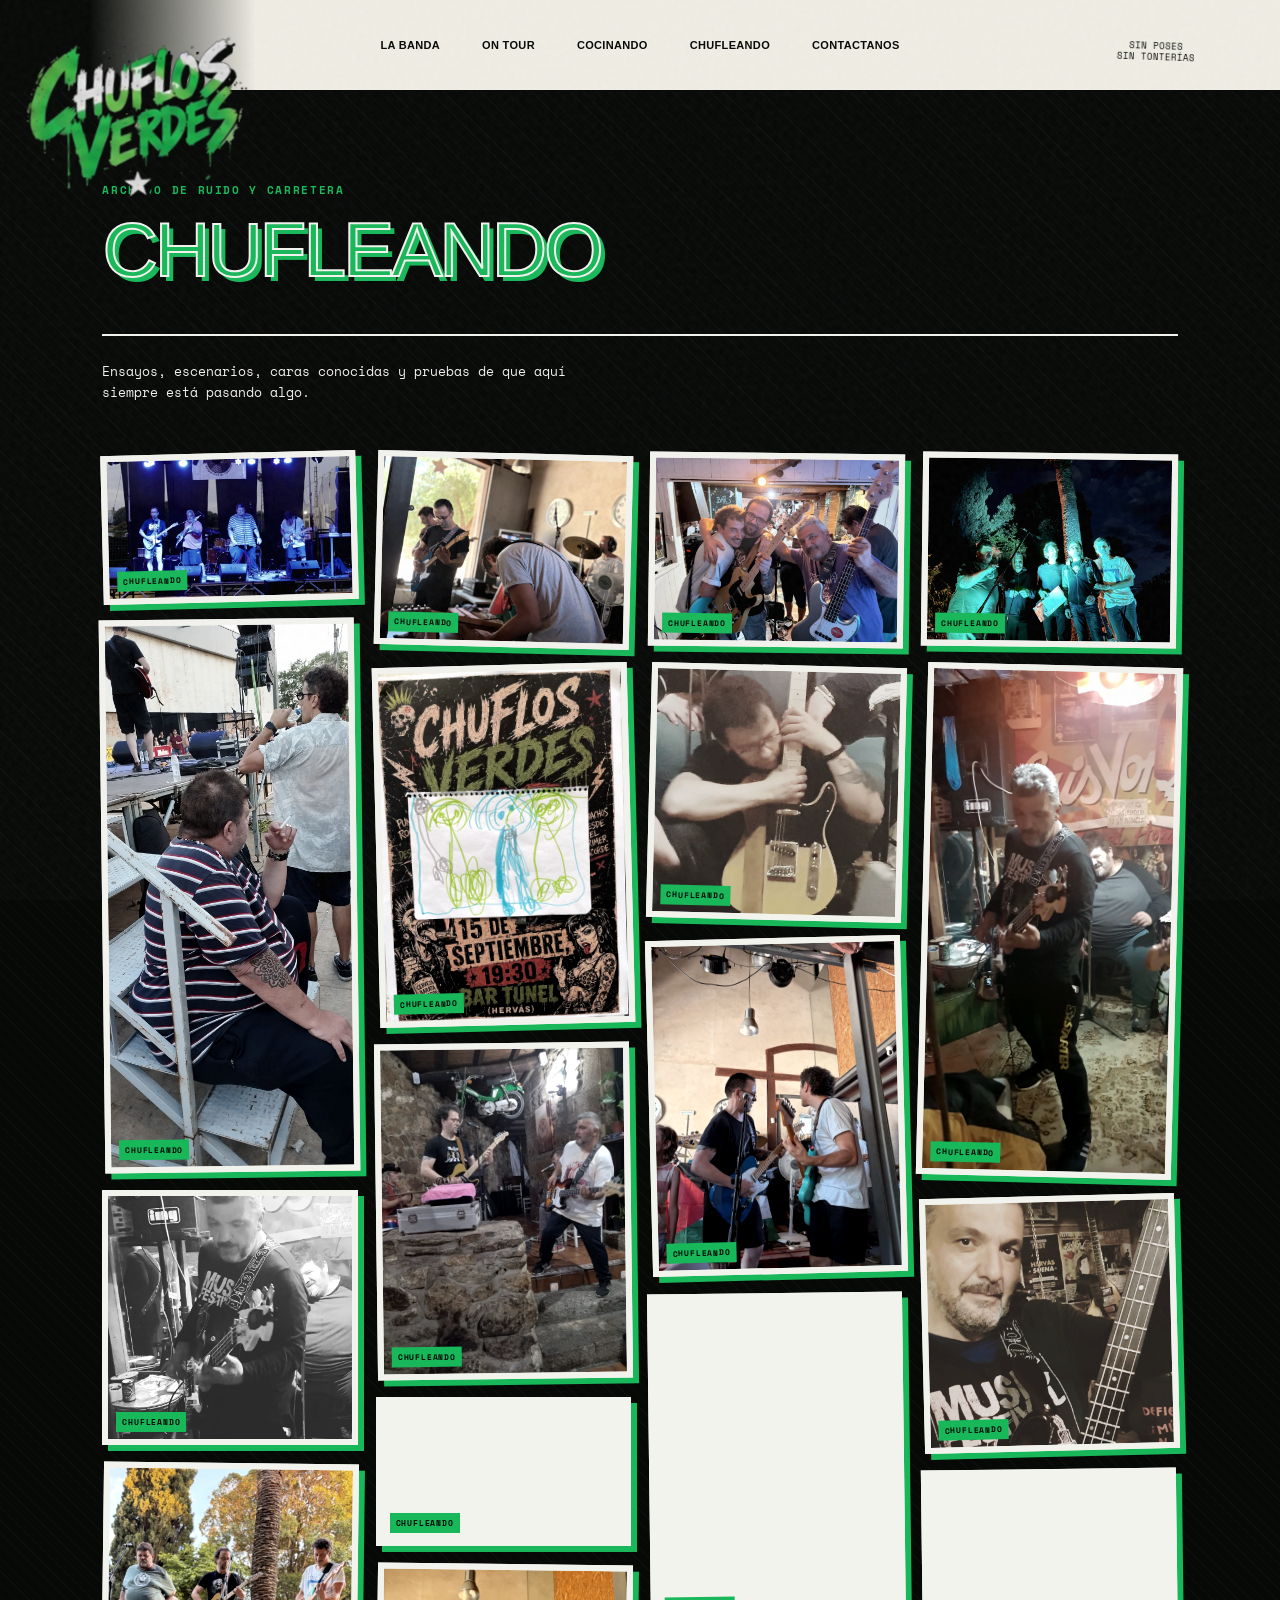
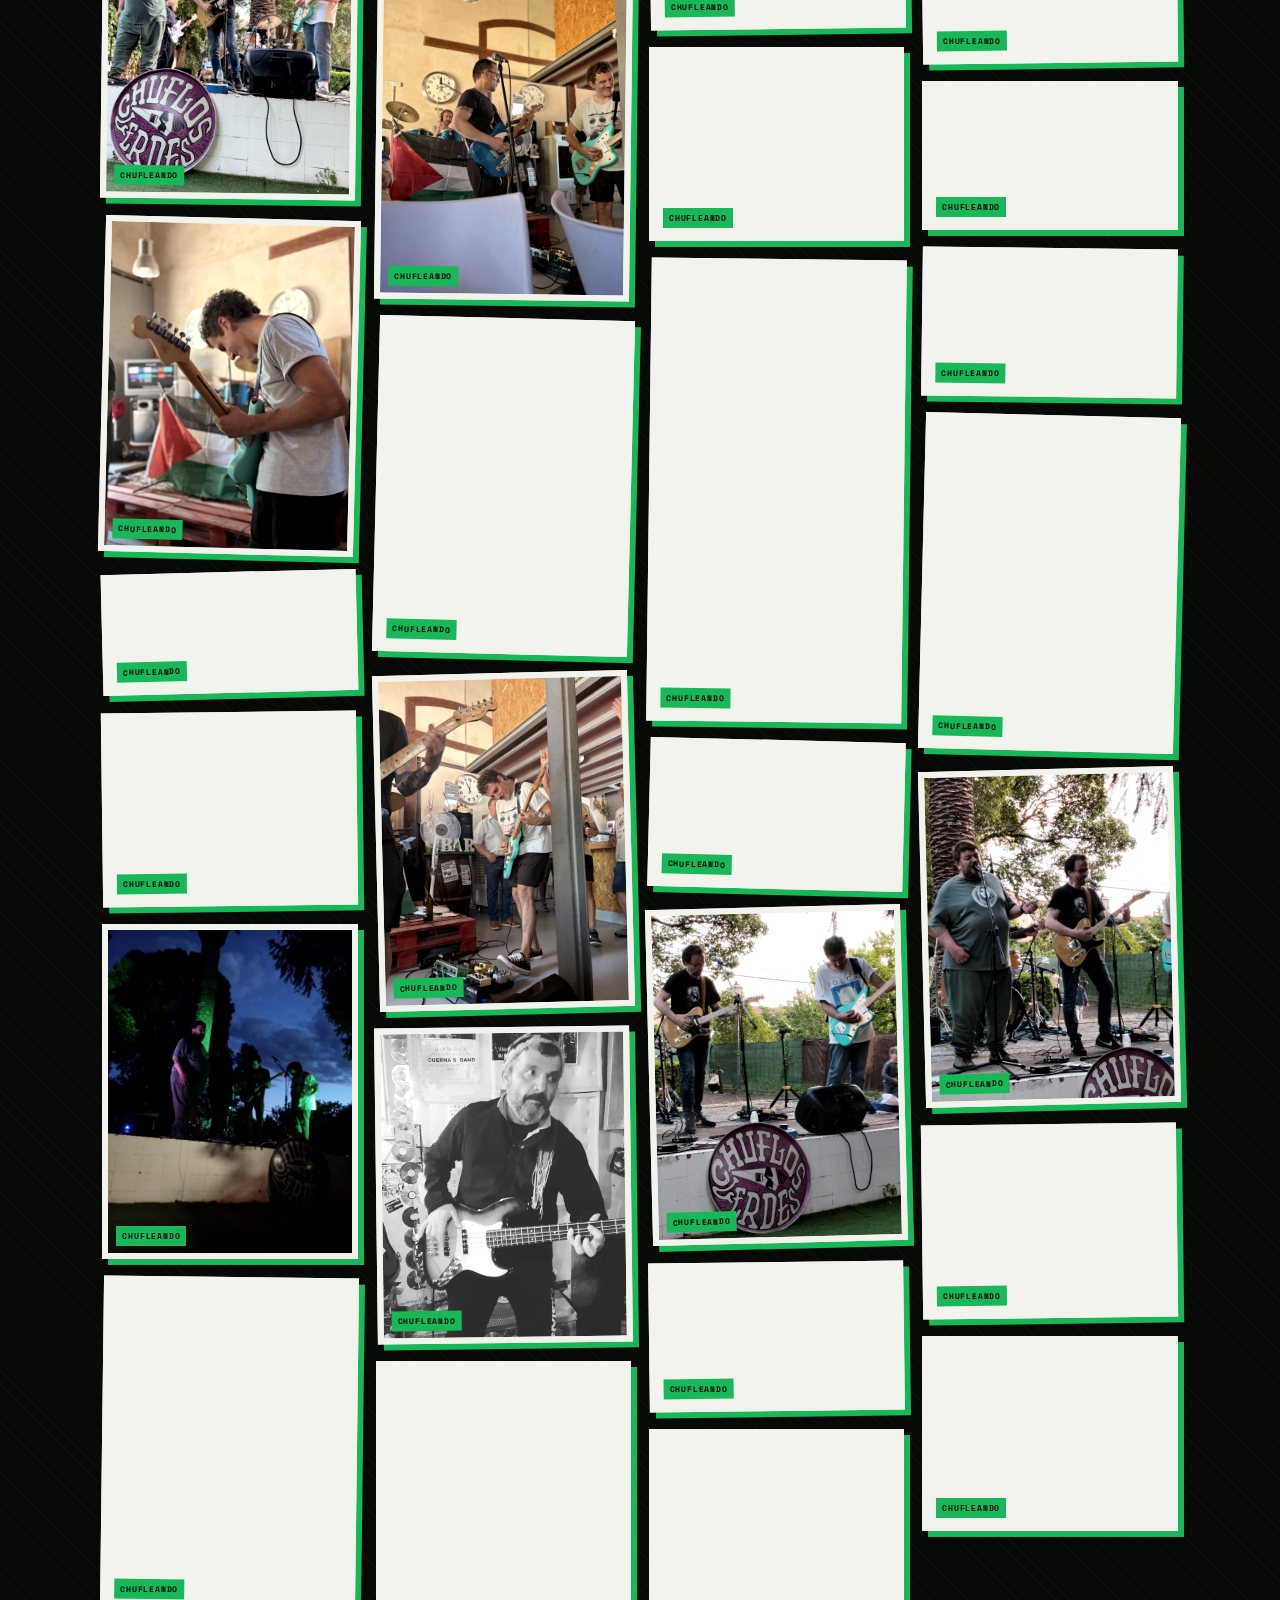
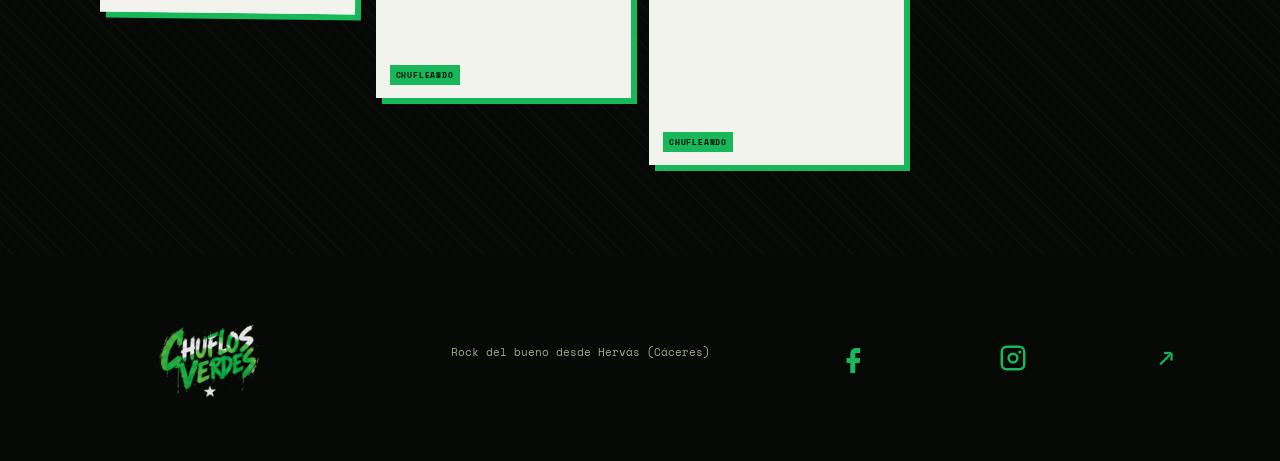
==== commit 39837b16: "favicon" ====
--- a/chufleando.html
+++ b/chufleando.html
@@ -6,6 +6,7 @@
     <meta name="description" content="Chufleando: fotos de conciertos, ensayos y carretera de Chuflos Verdes, banda de rock y punk de Hervás." />
     <meta name="author" content="Chuflos Verdes" />
     <meta name="theme-color" content="#111111" />
+    <link rel="icon" href="/favicon.ico" sizes="any" />
     <link rel="canonical" href="https://chuflosverdes-7c1ab.web.app/chufleando.html" />
     <meta property="og:type" content="website" />
     <meta property="og:locale" content="es_ES" />
--- a/hero-overrides.css
+++ b/hero-overrides.css
@@ -1,7 +1,7 @@
 :root{--black:#070907;--paper:#f3f3ee;--green:#18b85a;--pink:#18b85a;--ink:#070907;--muted:#66706a;--line:rgba(7,9,7,.28)}
 :root{--display:'Permanent Marker','Marker Felt','Avenir Next Condensed',Impact,sans-serif}
 .site-header{background:linear-gradient(90deg,var(--black) 0%,var(--black) 7%,#efede4 20%,#efede4 34%)}
-.hero-kicker{font:clamp(44px,5.5vw,88px)/.85 var(--display);color:var(--green);margin:0 0 35px;text-shadow:5px 5px 0 var(--black)}
+.hero-kicker{font:clamp(36px,4.7vw,72px)/.85 var(--display);color:var(--green);margin:0 0 35px;text-shadow:5px 5px 0 var(--black)}
 .hero-copy h1,.hero-kicker,.section-heading h1,.section-heading h2,.member h3,.contact-big,.big-note{font-family:var(--display);letter-spacing:-.04em}
 .hero-copy h1{font-size:clamp(42px,5vw,76px);line-height:.9;color:var(--paper);margin:0 0 18px;text-shadow:5px 5px 0 var(--black)}
 .main-nav a{font-family:var(--display);font-size:11px;letter-spacing:.03em}
@@ -35,7 +35,7 @@
 .wordmark{position:absolute;z-index:6;width:67%;left:16%;bottom:1%;transform:rotate(-2deg);filter:drop-shadow(6px 7px 0 var(--green))}
 .wordmark img{display:block;width:100%;border:5px solid var(--paper)}
 .scribble{z-index:7}.burst{z-index:8}.tape{z-index:9}
-@media(max-width:760px){.hero{display:block;min-height:900px;padding:70px 6vw 0}.hero:after{background:linear-gradient(0deg,rgba(16,18,15,.7),transparent 65%)}.hero-copy{position:relative;left:auto;right:auto;bottom:auto;max-width:none;padding:16px;margin-bottom:12px;background:rgba(16,18,15,.72);border-left:5px solid var(--green);box-shadow:7px 7px 0 var(--pink)}.hero-collage{height:470px;margin:0}.hero-kicker{font-size:48px}.hero-bottom{left:6vw;right:6vw}}
+@media(max-width:760px){.hero{display:block;min-height:900px;padding:70px 6vw 0}.hero:after{background:linear-gradient(0deg,rgba(16,18,15,.7),transparent 65%)}.hero-copy{position:relative;left:auto;right:auto;bottom:auto;max-width:none;padding:16px;margin-bottom:12px;background:rgba(16,18,15,.72);border-left:5px solid var(--green);box-shadow:7px 7px 0 var(--pink)}.hero-collage{height:470px;margin:0}.hero-kicker{font-size:42px}.hero-bottom{left:6vw;right:6vw}}
 
 /* Acabado de fanzine: capas de papel, cinta y pintura inspiradas en las referencias. */
 .hero-collage:before{content:"";position:absolute;inset:8% 13% 4%;border:2px solid rgba(232,227,213,.45);transform:rotate(4deg);z-index:1;pointer-events:none}
--- a/sections-overrides.css
+++ b/sections-overrides.css
@@ -13,7 +13,7 @@
 .tour{background-image:linear-gradient(rgba(255,255,255,.3),rgba(255,255,255,.3)),url("assets/imagenBanda/on-tour-bus.png");background-repeat:no-repeat;background-size:cover;background-position:center;}
 .tour-list{background:rgba(34,197,94,.68);padding:0 3vw;backdrop-filter:blur(2px)}
 @media(min-width:761px){.tour{background-size:100% auto;background-position:center center;background-color:#3f3150}}
-@media(max-width:760px){.band{background-attachment:scroll;background-position:center top}.contact-card{padding:22px}.contact-card a{font-size:clamp(22px,7vw,34px);line-height:1.1;white-space:normal;word-break:break-word}}
+@media(max-width:760px){.band{background-attachment:scroll;background-position:center top}.contact-card{padding:22px}.contact-card a{font-size:clamp(22px,7vw,34px);line-height:1.1;white-space:normal;word-break:break-word}.contact-card .email-contact{font-size:clamp(14px,4vw,20px)}}
 
 /* Acabado gráfico inspirado en la referencia: tinta negra, papel y verde intenso. */
 .gallery-card:after{color:var(--black);background:var(--green)}
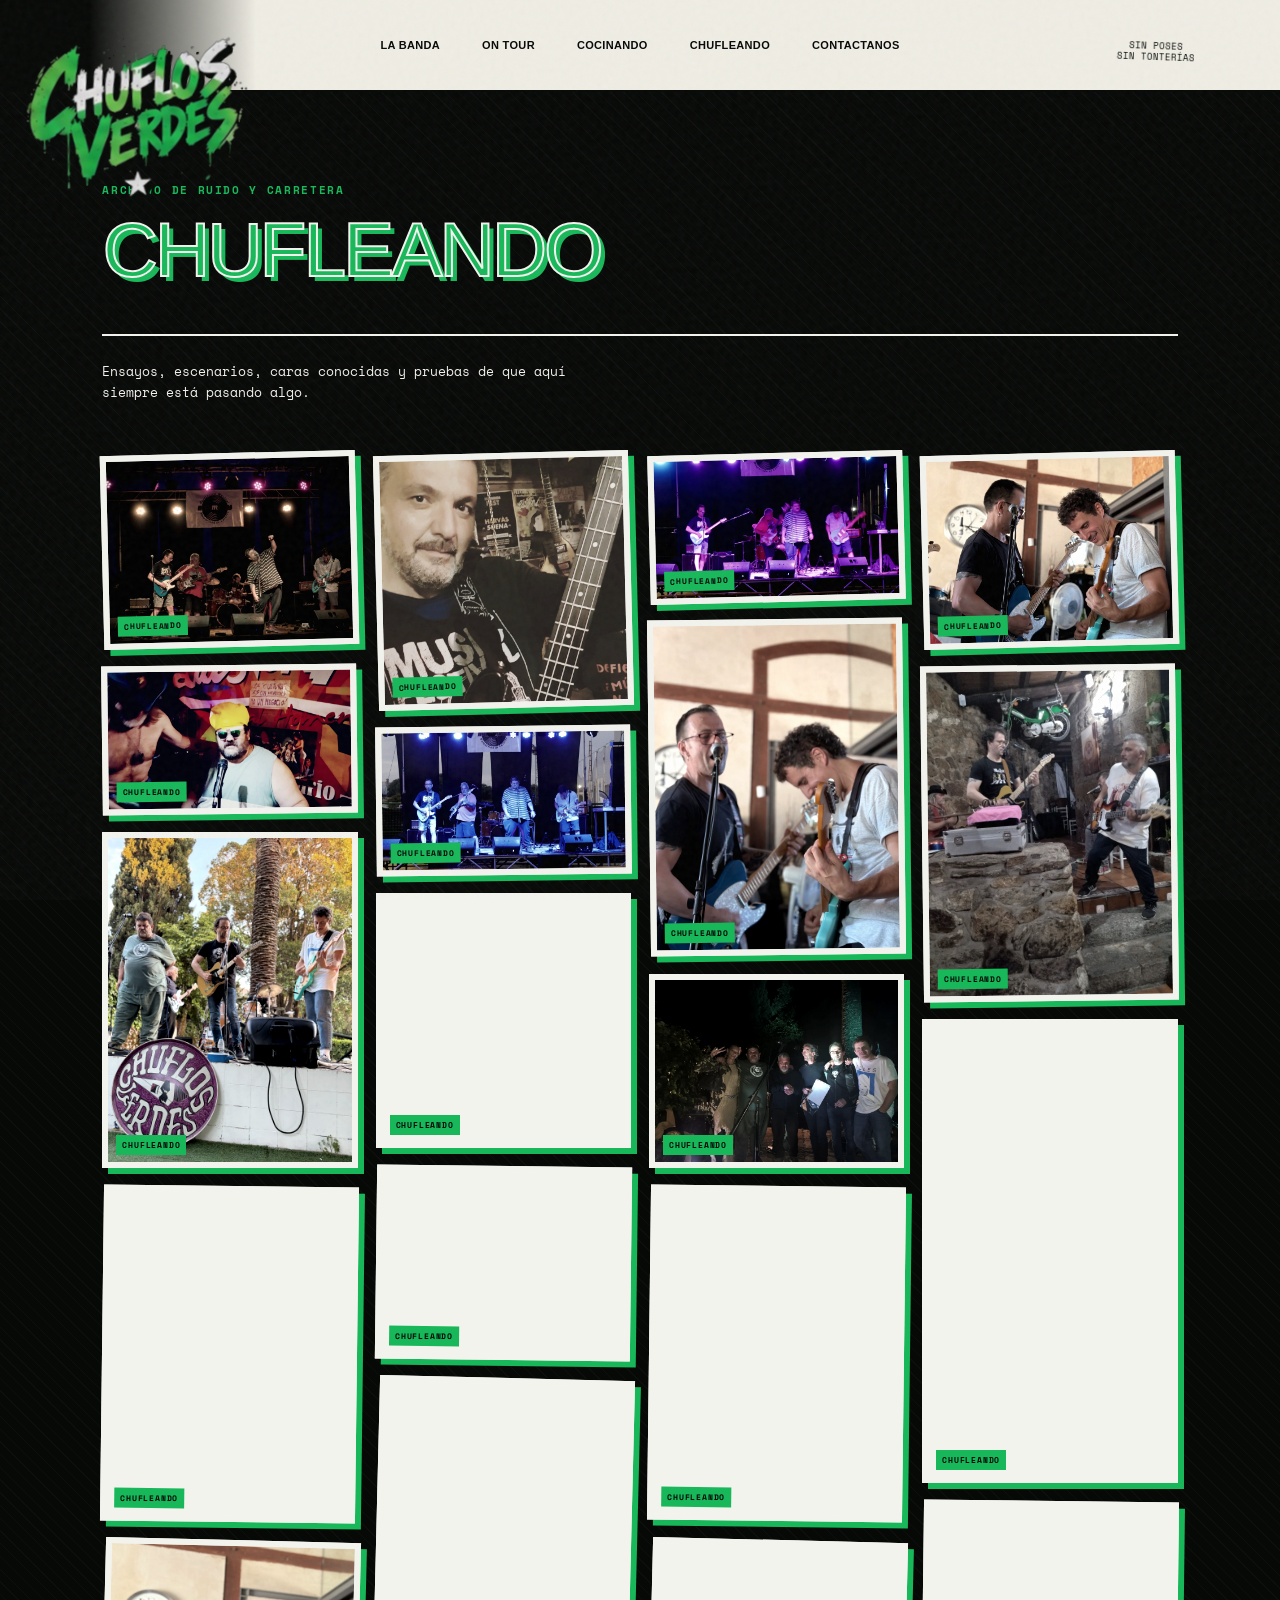
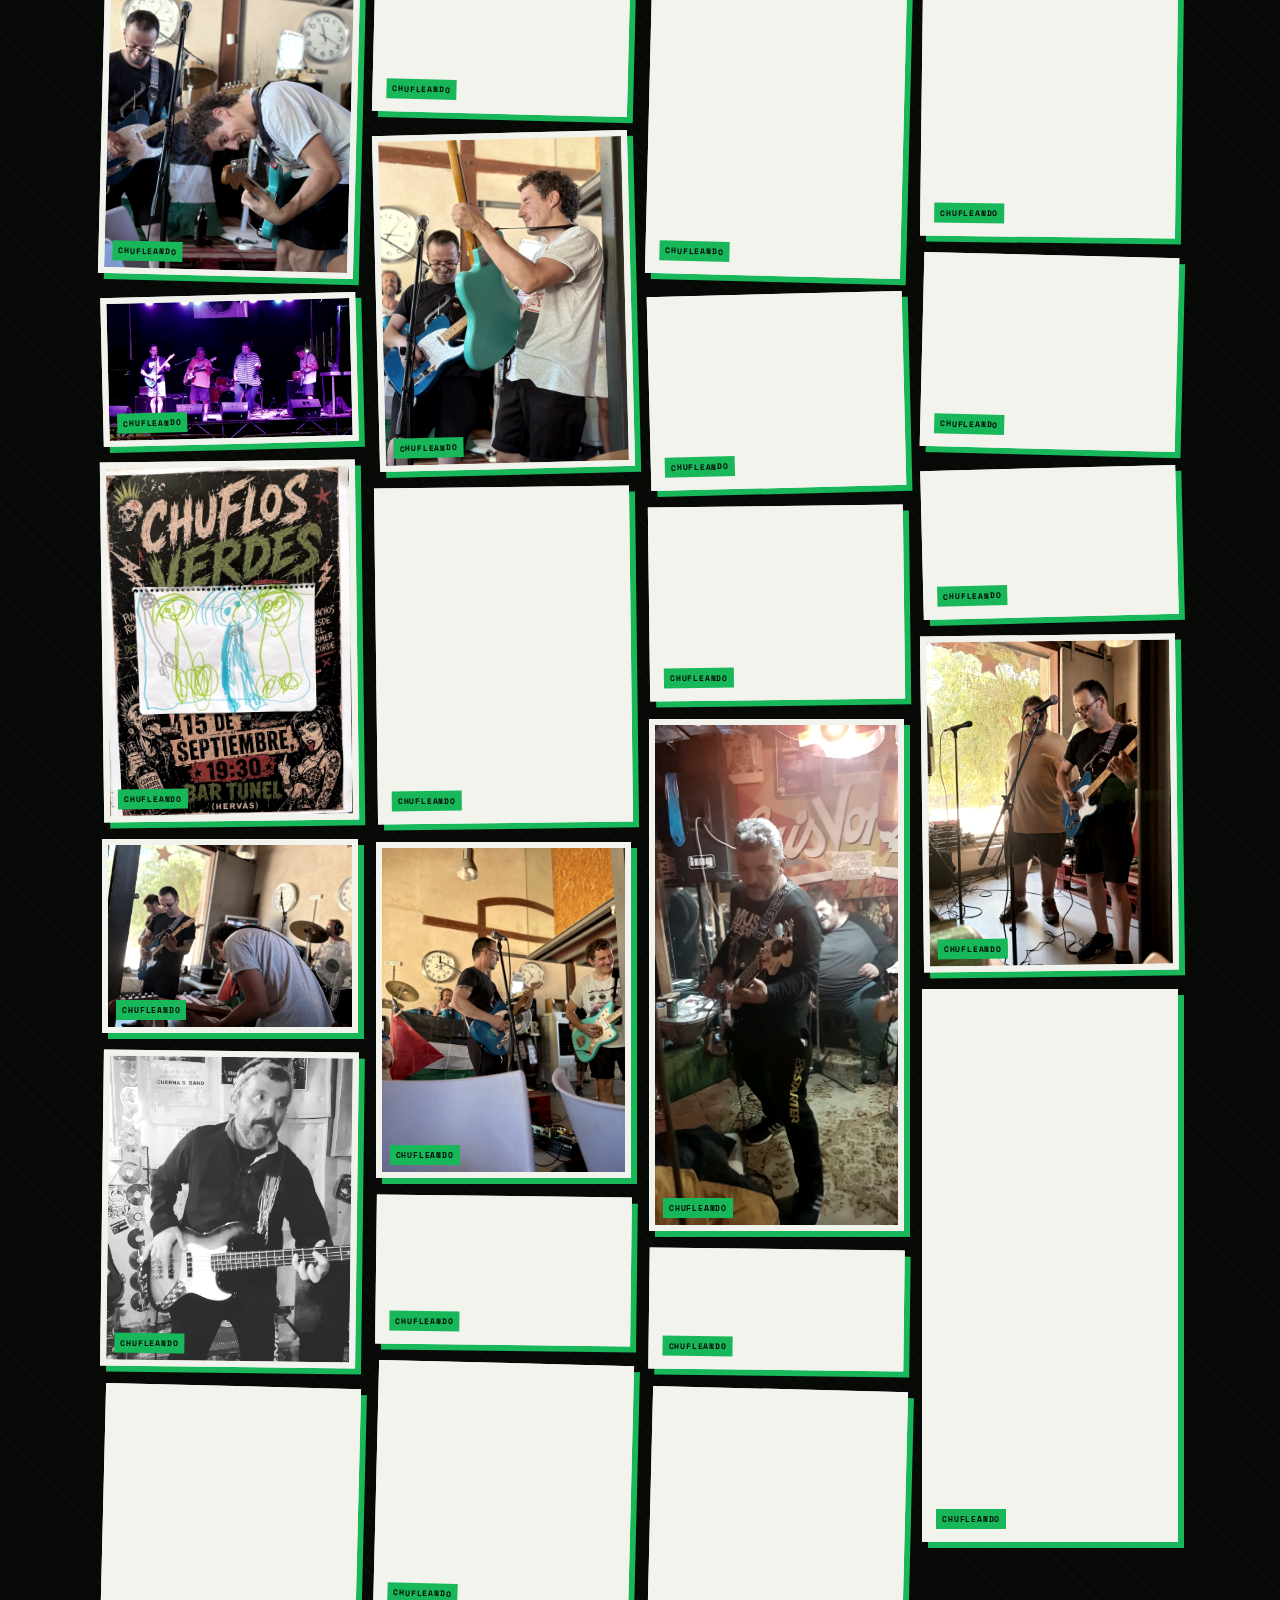
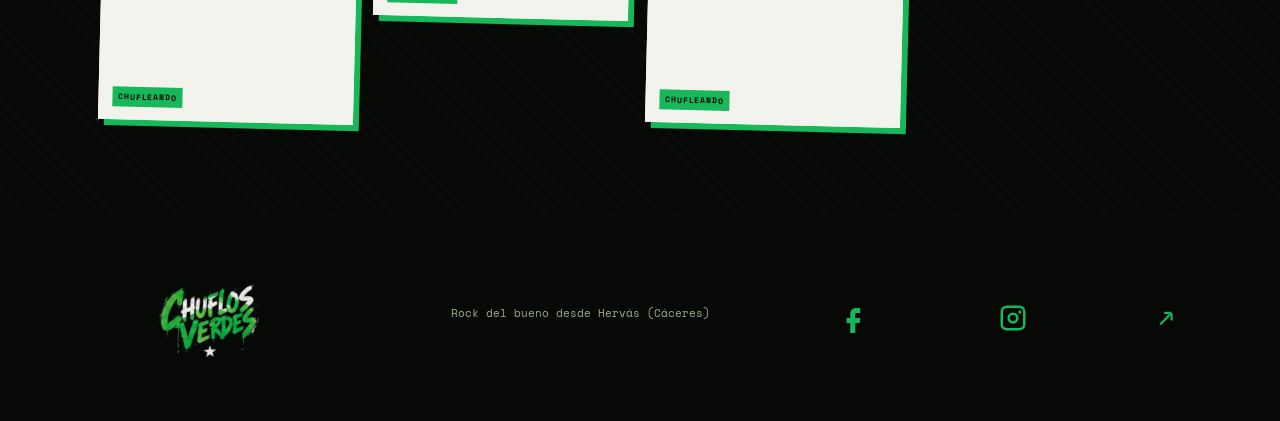
==== commit d7df695e: "favicon2" ====
--- a/chufleando.html
+++ b/chufleando.html
@@ -6,7 +6,9 @@
     <meta name="description" content="Chufleando: fotos de conciertos, ensayos y carretera de Chuflos Verdes, banda de rock y punk de Hervás." />
     <meta name="author" content="Chuflos Verdes" />
     <meta name="theme-color" content="#111111" />
-    <link rel="icon" href="/favicon.ico" sizes="any" />
+    <link rel="icon" href="/favicon.ico?v=2" sizes="any" />
+    <link rel="icon" type="image/png" sizes="32x32" href="/favicon-32.png?v=2" />
+    <link rel="apple-touch-icon" href="/apple-touch-icon.png?v=2" />
     <link rel="canonical" href="https://chuflosverdes-7c1ab.web.app/chufleando.html" />
     <meta property="og:type" content="website" />
     <meta property="og:locale" content="es_ES" />
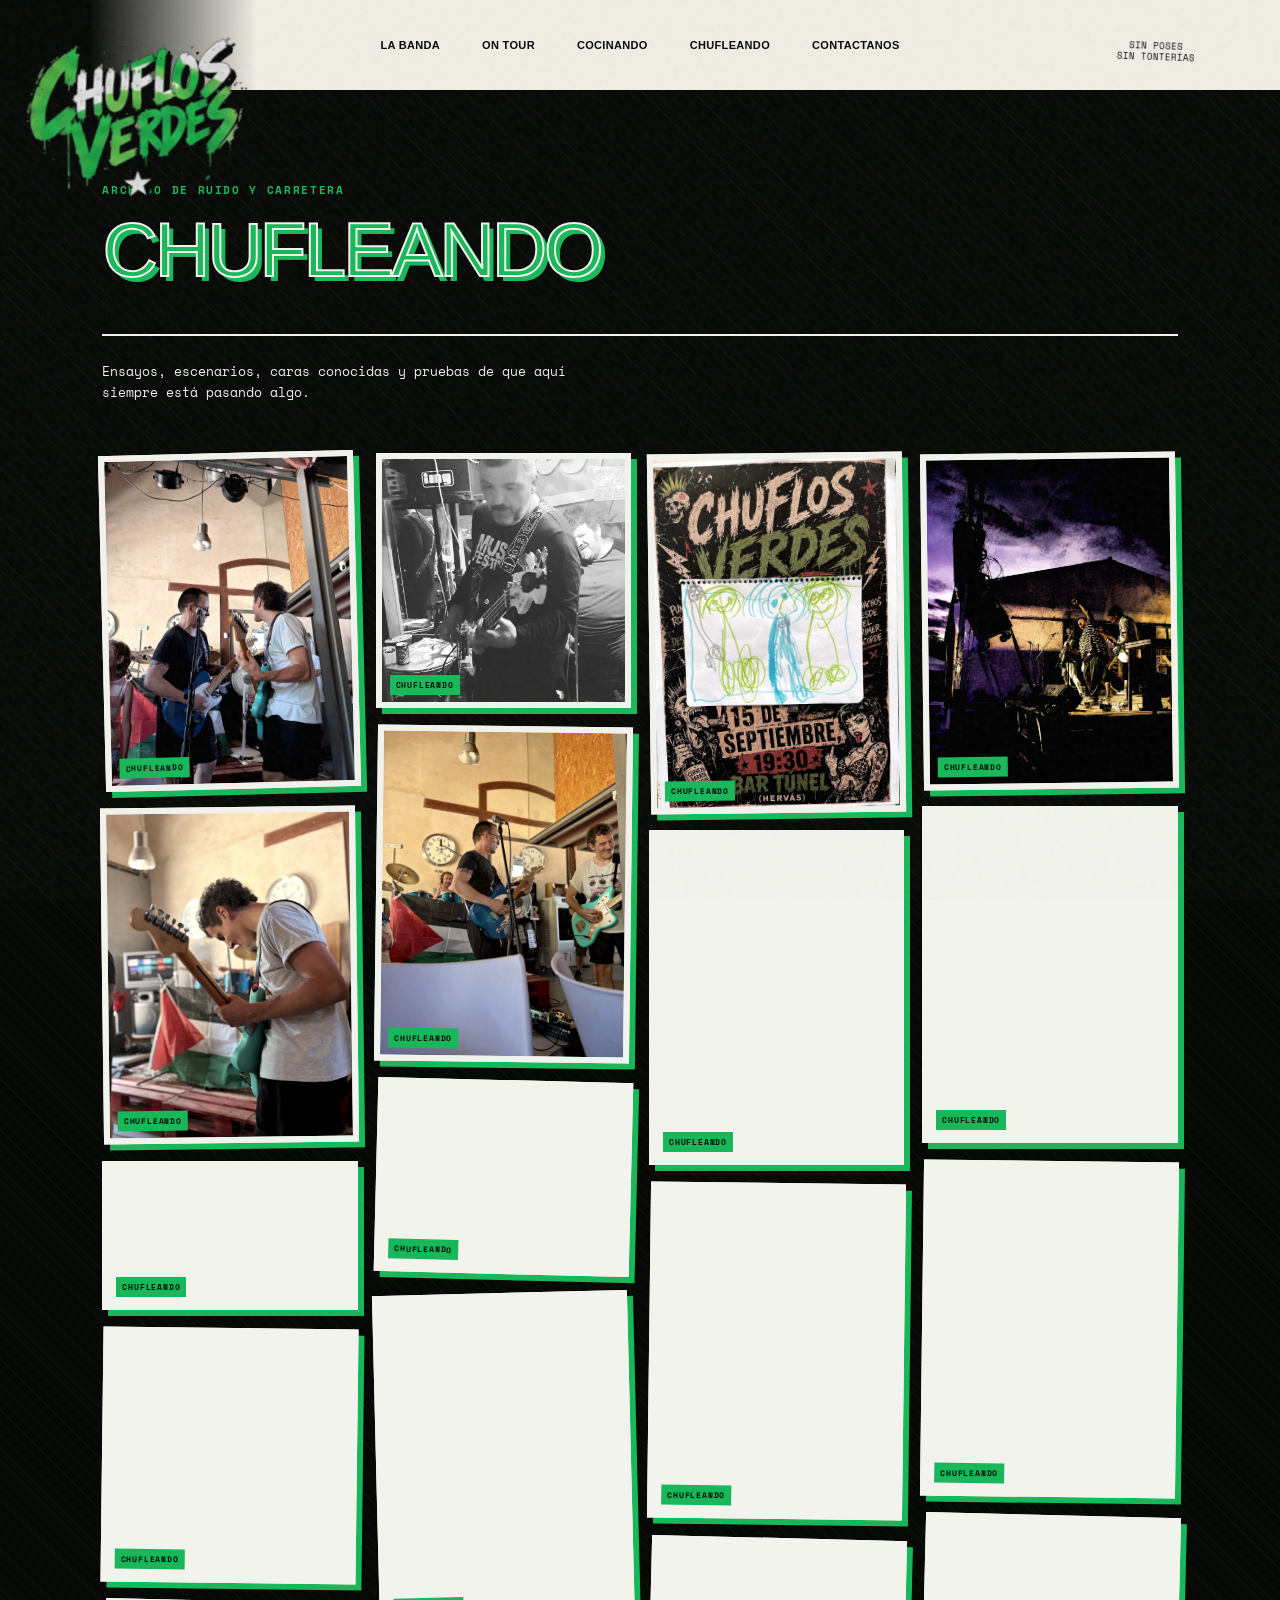
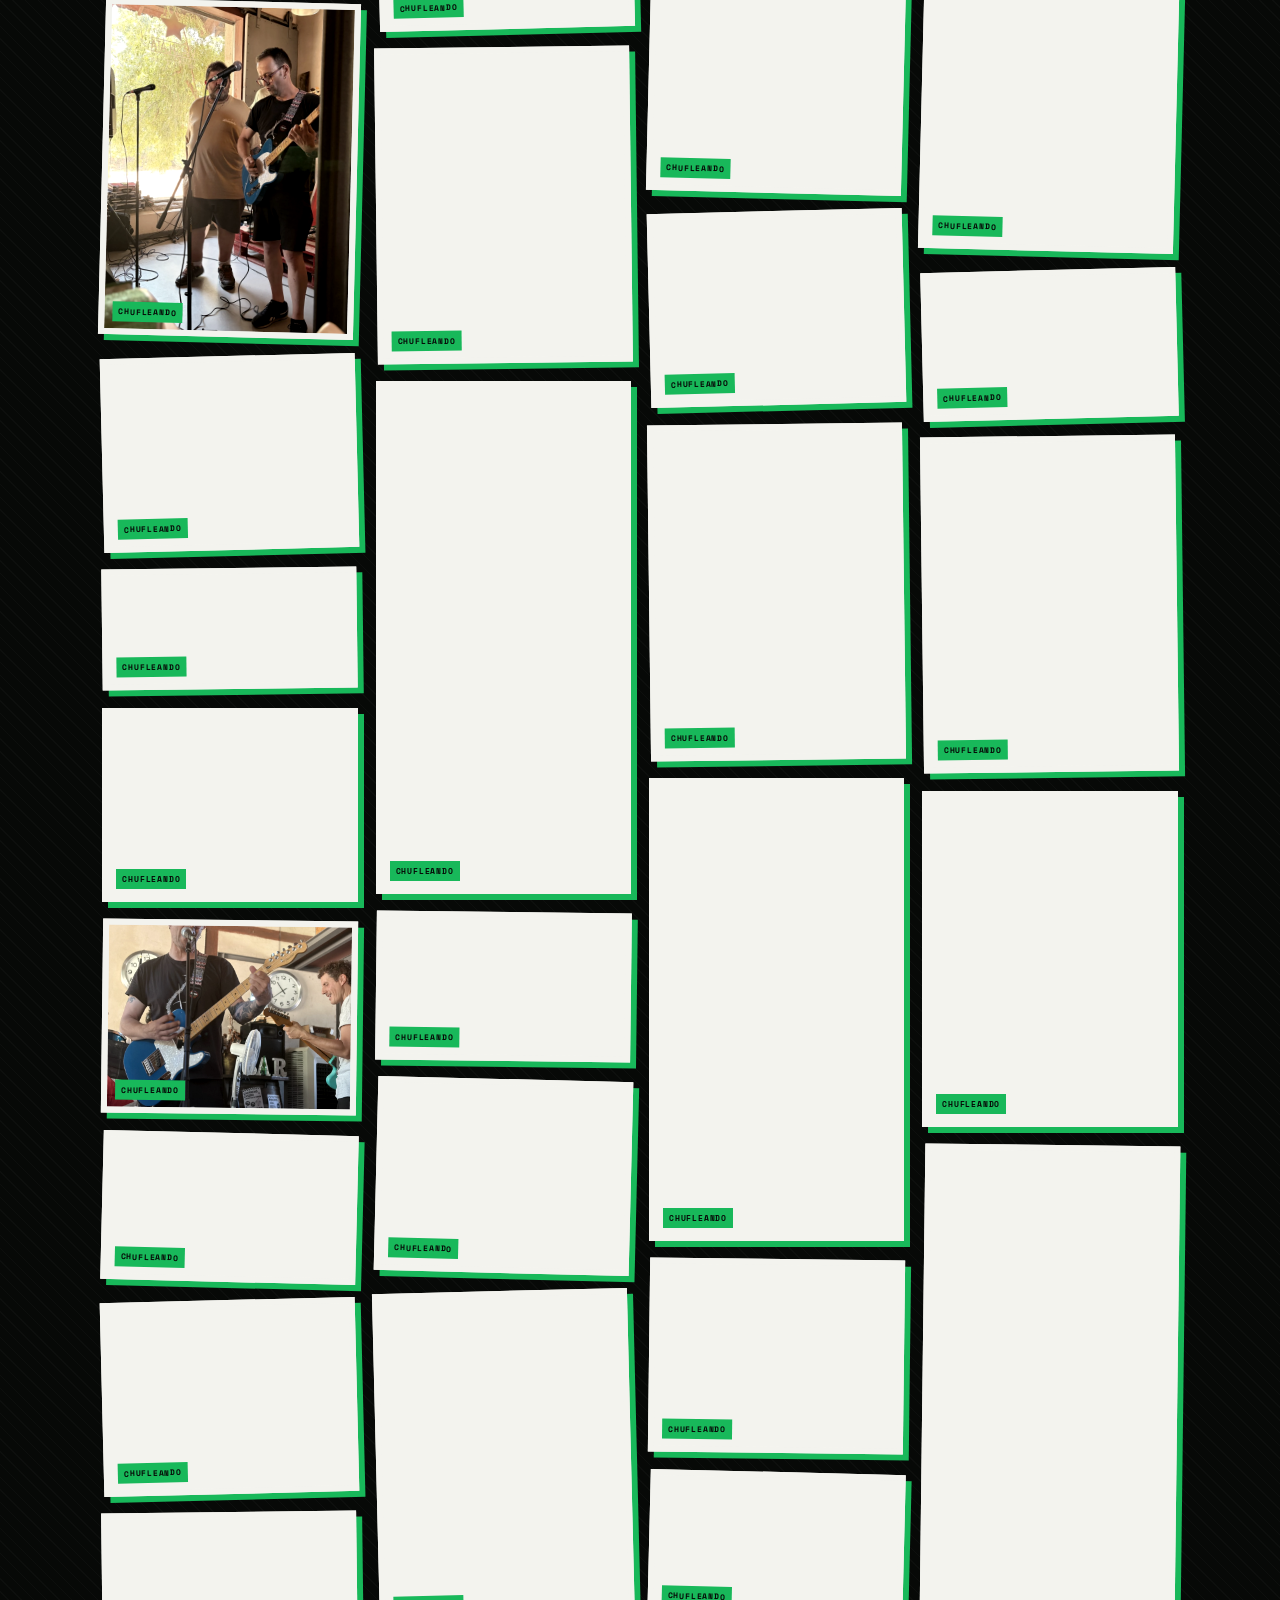
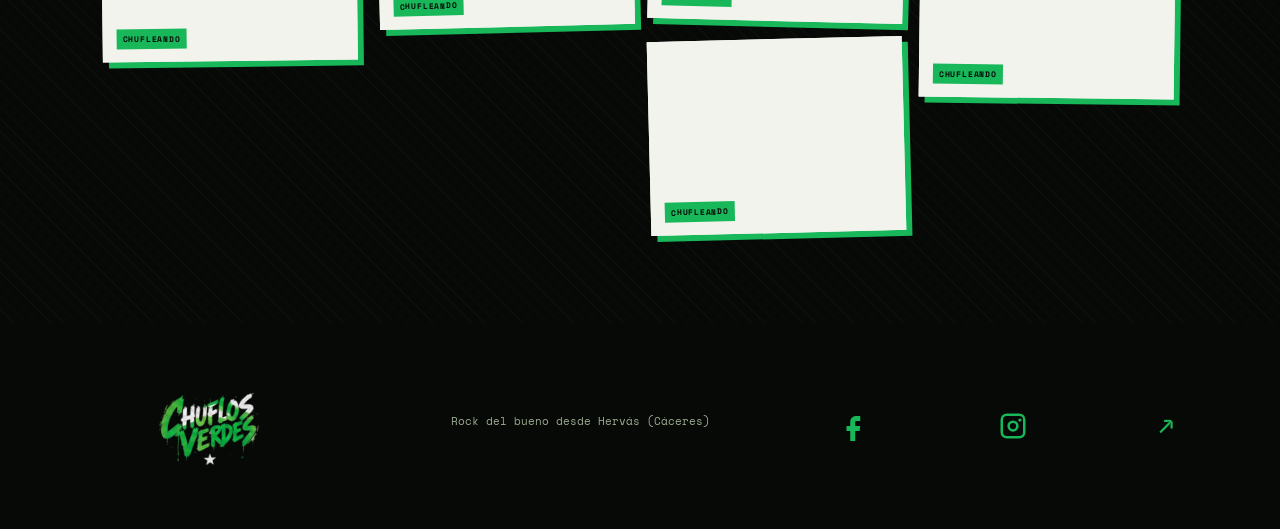
==== commit 9f8e82f7: "favicon2" ====
--- a/chufleando.html
+++ b/chufleando.html
@@ -6,9 +6,9 @@
     <meta name="description" content="Chufleando: fotos de conciertos, ensayos y carretera de Chuflos Verdes, banda de rock y punk de Hervás." />
     <meta name="author" content="Chuflos Verdes" />
     <meta name="theme-color" content="#111111" />
-    <link rel="icon" href="/favicon.ico?v=2" sizes="any" />
-    <link rel="icon" type="image/png" sizes="32x32" href="/favicon-32.png?v=2" />
-    <link rel="apple-touch-icon" href="/apple-touch-icon.png?v=2" />
+    <link rel="icon" href="/favicon.ico?v=3" sizes="any" />
+    <link rel="icon" type="image/png" sizes="32x32" href="/favicon-32.png?v=3" />
+    <link rel="apple-touch-icon" href="/apple-touch-icon.png?v=3" />
     <link rel="canonical" href="https://chuflosverdes-7c1ab.web.app/chufleando.html" />
     <meta property="og:type" content="website" />
     <meta property="og:locale" content="es_ES" />
--- a/hero-overrides.css
+++ b/hero-overrides.css
@@ -79,3 +79,7 @@
 .header-stamp{position:absolute;z-index:31;top:-18px;right:-2vw;width:300px;height:140px;padding:0;border:0;display:flex;align-items:center;justify-content:center;overflow:visible;transform:rotate(2deg)}.header-stamp img{display:block;width:100%;height:100%;object-fit:contain}
 @media(min-width:761px){.site-header .main-nav{position:absolute;left:50%;transform:translateX(-50%);white-space:nowrap}}
 @media(max-width:760px){.site-header .header-stamp{display:none}}
+.visually-hidden{position:absolute!important;width:1px!important;height:1px!important;padding:0!important;margin:-1px!important;overflow:hidden!important;clip:rect(0,0,0,0)!important;white-space:nowrap!important;border:0!important}
+.floating-brand{transition:opacity .3s ease,visibility .3s ease}.floating-brand.is-hidden{opacity:0;visibility:hidden}
+.magnific-hero img{object-position:center 15%}
+@media(min-width:761px){.hero-copy{align-self:end;margin-bottom:60px}}
--- a/sections-overrides.css
+++ b/sections-overrides.css
@@ -9,15 +9,43 @@
 .gallery-section{background-image:radial-gradient(circle at 20% 25%,rgba(34,197,94,.12) 0 2px,transparent 3px),radial-gradient(circle at 78% 68%,rgba(14,165,233,.1) 0 1px,transparent 2px),repeating-linear-gradient(45deg,rgba(255,255,255,.025) 0 1px,transparent 1px 9px)}
 .band{background-image:linear-gradient(rgba(255,255,255,.52),rgba(255,255,255,.52)),url("assets/imagenBanda/banda-background.png");background-size:cover;background-position:center;background-attachment:fixed}
 .member-wide:first-child .member-photo img{object-position:center 14%}
-@media(min-width:761px){.member:nth-child(2) .member-photo img,.member:nth-child(3) .member-photo img,.member:nth-child(5) .member-photo img{object-fit:contain;background:var(--black)}}
+@media(min-width:761px){.member:nth-child(2) .member-photo img{object-fit:cover;object-position:68% 30%;transform:scale(1.12);transform-origin:68% 30%}.member:nth-child(3) .member-photo img,.member:nth-child(5) .member-photo img{object-fit:contain;background:var(--black)}}
 .tour{background-image:linear-gradient(rgba(255,255,255,.3),rgba(255,255,255,.3)),url("assets/imagenBanda/on-tour-bus.png");background-repeat:no-repeat;background-size:cover;background-position:center;}
 .tour-list{background:rgba(34,197,94,.68);padding:0 3vw;backdrop-filter:blur(2px)}
-@media(min-width:761px){.tour{background-size:100% auto;background-position:center center;background-color:#3f3150}}
+@media(min-width:761px){.tour{background-size:cover;background-position:center center}}
 @media(max-width:760px){.band{background-attachment:scroll;background-position:center top}.contact-card{padding:22px}.contact-card a{font-size:clamp(22px,7vw,34px);line-height:1.1;white-space:normal;word-break:break-word}.contact-card .email-contact{font-size:clamp(14px,4vw,20px)}}
 
 /* Acabado gráfico inspirado en la referencia: tinta negra, papel y verde intenso. */
 .gallery-card:after{color:var(--black);background:var(--green)}
 .contact-big{color:var(--green);text-shadow:5px 5px 0 var(--black)}
+
+.concert-modal{width:min(900px,calc(100vw - 32px));height:min(84vh,850px);max-width:none;max-height:none;padding:0;border:2px solid var(--green);background:var(--black);color:var(--paper);box-shadow:12px 12px 0 var(--green)}
+.concert-modal::backdrop{background:rgba(7,9,7,.82);backdrop-filter:blur(5px)}
+.concert-modal-card{height:100%;display:grid;grid-template-columns:1.05fr .95fr;overflow:hidden}
+.concert-modal-poster{min-width:0;min-height:0;background:#070907}
+.concert-modal-poster img{display:block;width:100%;height:100%;object-fit:contain}
+.concert-modal-copy{position:relative;display:flex;flex-direction:column;justify-content:center;align-items:flex-start;gap:14px;padding:clamp(24px,4vw,52px)}
+.concert-modal-copy .eyebrow{margin:0;color:var(--green)}
+.concert-modal-copy h2{margin:0;color:var(--paper);font:clamp(32px,4vw,52px)/.95 'Permanent Marker','Marker Felt',sans-serif}
+.concert-modal-copy>p:not(.eyebrow){margin:0;line-height:1.6}
+.concert-modal-date{color:var(--green);font-weight:bold}
+.concert-modal-close{position:absolute;top:12px;right:12px;z-index:1;width:42px;height:42px;border:2px solid var(--black);border-radius:50%;background:var(--green);color:var(--black);font-size:30px;line-height:1;cursor:pointer}
+.concert-modal-tour-link{display:inline-flex;align-items:center;gap:16px;margin-top:10px;padding:13px 17px;background:var(--green);color:var(--black);font-weight:bold;text-decoration:none;text-transform:uppercase}
+.concert-modal-tour-link:hover{background:var(--paper)}
+.concert-modal-dismiss{display:inline-flex;align-items:center;justify-content:center;gap:16px;margin-top:10px;padding:13px 17px;border:2px solid var(--paper);background:var(--paper);color:var(--black);font:inherit;font-weight:bold;text-align:center;text-transform:uppercase;cursor:pointer}
+.concert-modal-dismiss:hover{border-color:var(--green);background:var(--green)}
+#tour{scroll-margin-top:96px}
+@media(max-width:760px){
+  .concert-modal{width:calc(100vw - 20px);height:min(94dvh,900px);box-shadow:6px 6px 0 var(--green)}
+  .concert-modal-card{grid-template-columns:minmax(0,1fr);grid-template-rows:minmax(0,1fr) auto}
+  .concert-modal-poster img{padding:8px 24px}
+  .concert-modal-copy{gap:10px;padding:18px 22px 22px}
+  .concert-modal-copy .eyebrow{font-size:9px}
+  .concert-modal-copy h2{font-size:clamp(27px,8vw,38px)}
+  .concert-modal-copy>p:not(.eyebrow){font-size:12px}
+  .concert-modal-tour-link{margin-top:2px;padding:11px 14px;font-size:11px}
+  .concert-modal-close{top:10px;right:10px}
+}
 .contact-card a:hover{color:var(--green)}
 .contact-section{background-image:linear-gradient(rgba(243,243,238,.68),rgba(243,243,238,.68)),url("assets/imagenBanda/contact-background.png");background-repeat:no-repeat;background-size:cover;background-position:center}
 .contact-big{font-family:'Permanent Marker','Marker Felt','Avenir Next Condensed',Impact,sans-serif;font-style:normal}
@@ -28,4 +56,18 @@
 .cooking{background-image:linear-gradient(rgba(243,243,238,.72),rgba(243,243,238,.72)),url("assets/imagenBanda/cooking-background.jpeg");background-repeat:no-repeat;background-size:cover;background-position:center}
 .cooking .section-heading,.cooking-copy,.cooking .process,.cooking-footer{position:relative;z-index:1}
 .cooking-copy,.cooking .process{background:rgba(243,243,238,.78);padding:24px;box-shadow:7px 7px 0 rgba(7,9,7,.18)}
-
+.tour-sections{position:relative;z-index:1;display:grid;gap:40px}
+.tour-subsection>h3{font-size:clamp(28px,4vw,42px);margin:0 0 16px}
+.tour-upcoming-list{display:flex;align-items:center;justify-content:space-between;gap:24px;padding:24px 3vw;min-height:110px}
+.tour-action-links{display:flex;flex-wrap:wrap;gap:12px}
+.tour-empty{font:clamp(26px,4vw,42px)/1 var(--display);margin:0}
+.tour-contact-link{display:inline-flex;align-items:center;gap:18px;padding:13px 18px;background:var(--black);color:var(--green);font-weight:bold;text-decoration:none;text-transform:uppercase}
+.tour-contact-link:hover{background:var(--pink);color:var(--paper)}
+.tour-past-title{opacity:.72}
+.tour-past-list{background:rgba(243,243,238,.46);padding:0 2vw;border-top:1px solid rgba(24,32,24,.24)}
+.tour-past-row{grid-template-columns:minmax(100px,.5fr) minmax(0,2fr);gap:18px;padding:14px 0;border-bottom:1px solid rgba(24,32,24,.16)}
+.tour-past-row .tour-date strong{font:28px/1 var(--display)}
+.tour-past-row .tour-date span{font-size:8px;color:rgba(24,32,24,.66)}
+.tour-past-row .tour-place h3{font-size:20px;margin:0 0 3px}
+.tour-past-row .tour-place p{font-size:9px;margin:0}
+@media(max-width:760px){.tour-upcoming-list{align-items:flex-start;flex-direction:column;gap:18px}.tour-past-row{grid-template-columns:minmax(82px,.6fr) minmax(0,1.4fr);gap:10px}.tour-past-row .tour-date span{font-size:7px}}
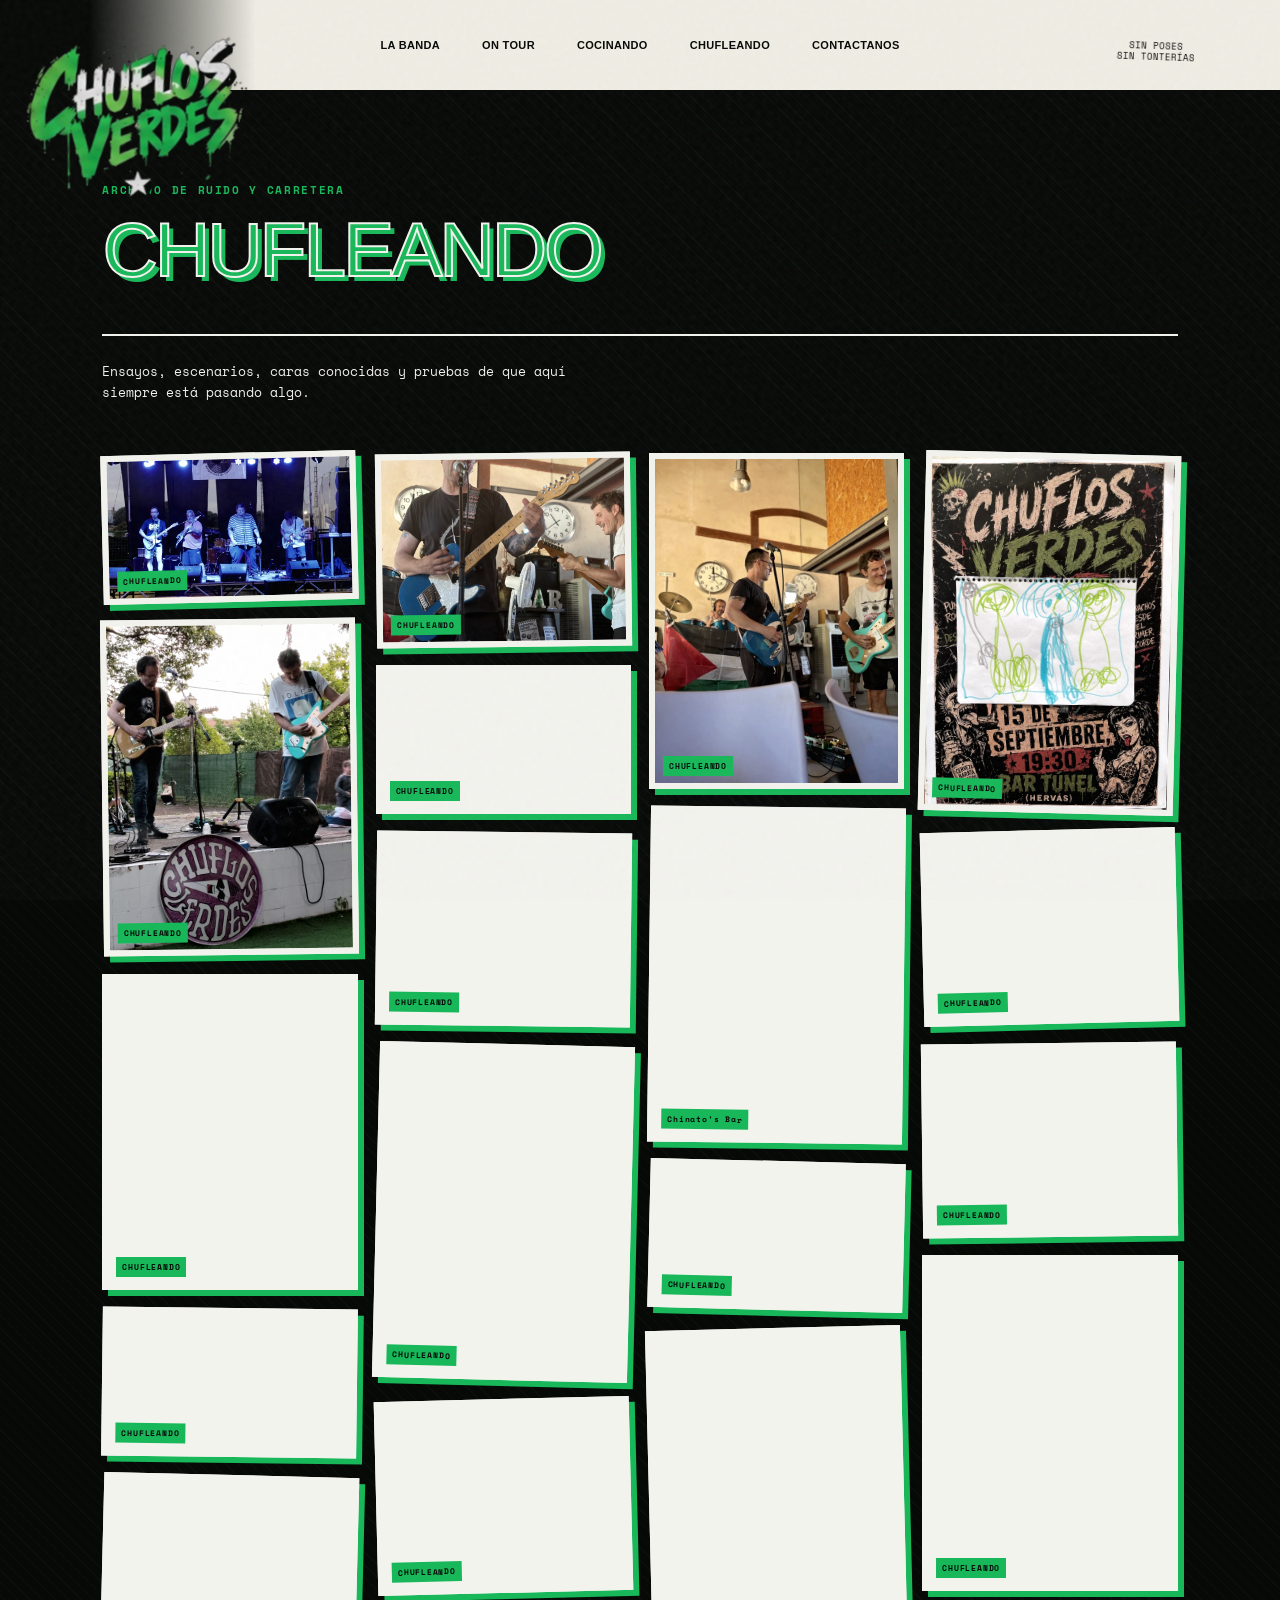
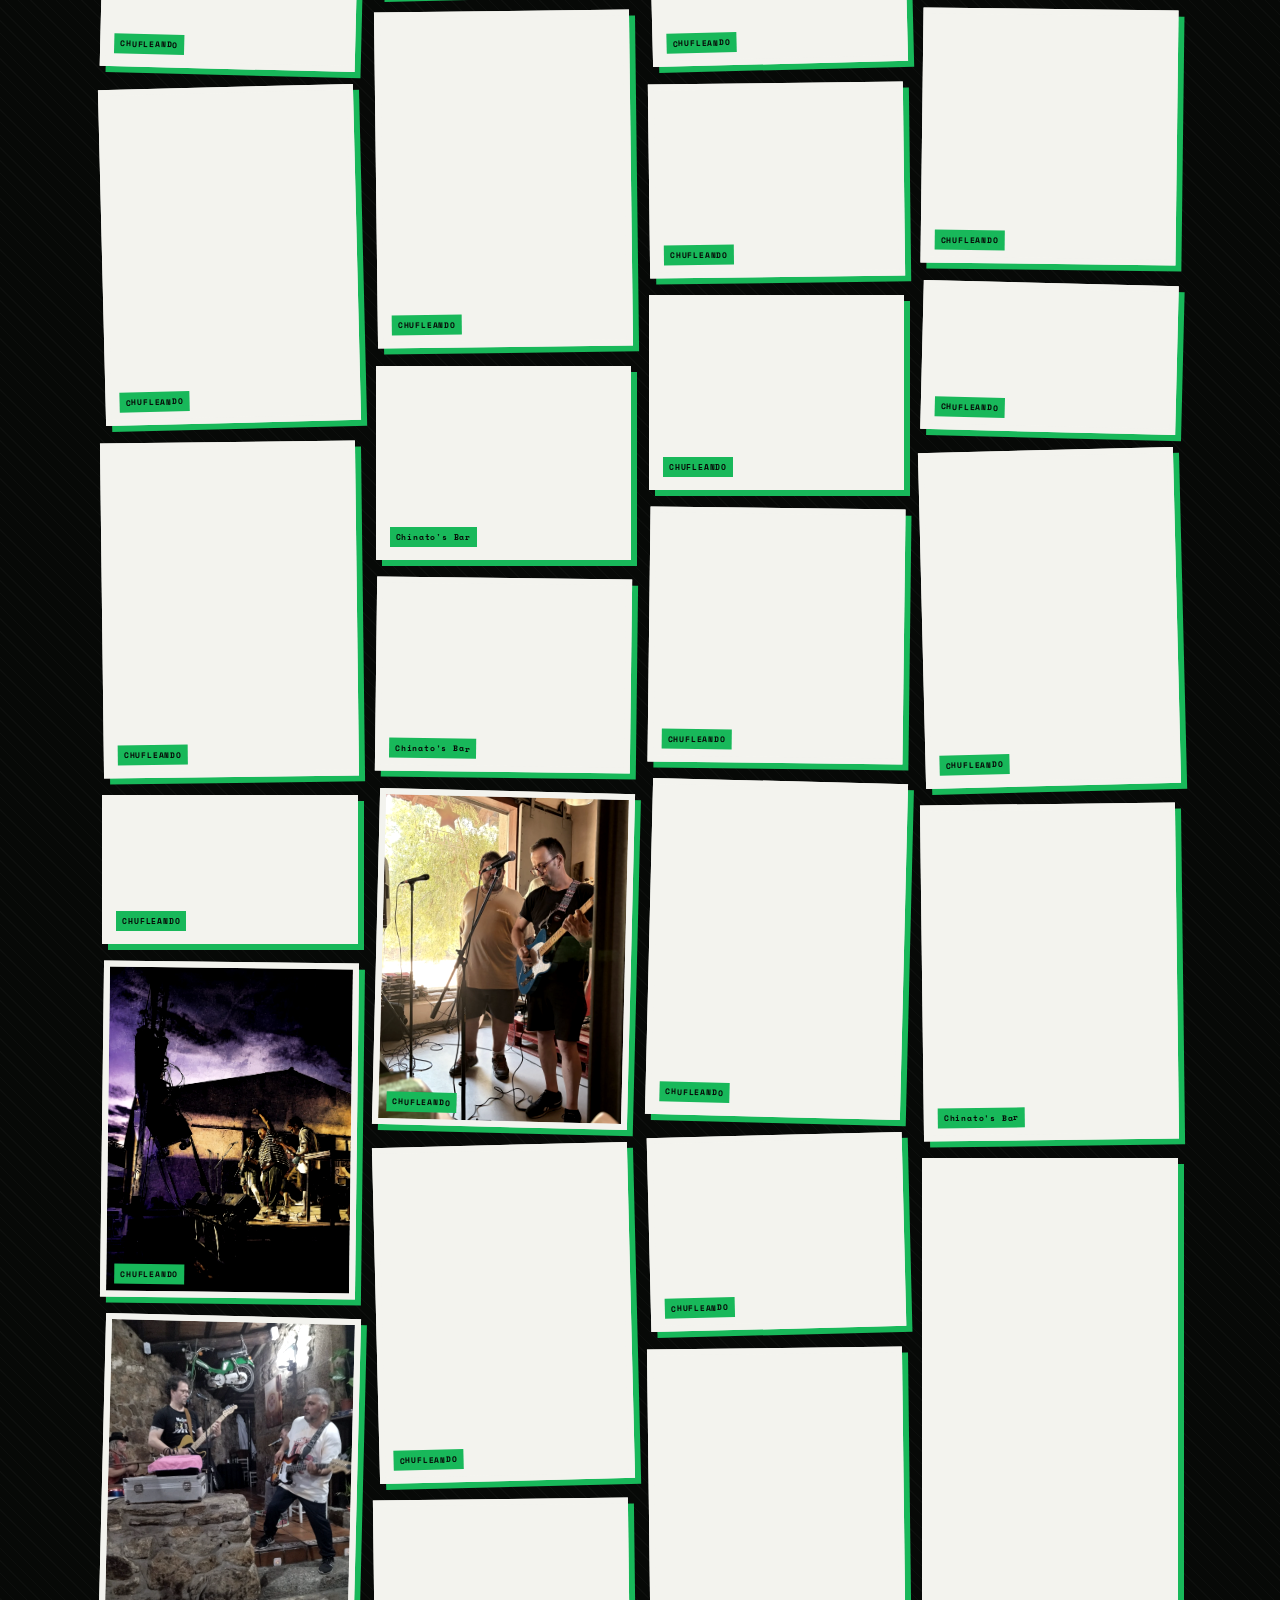
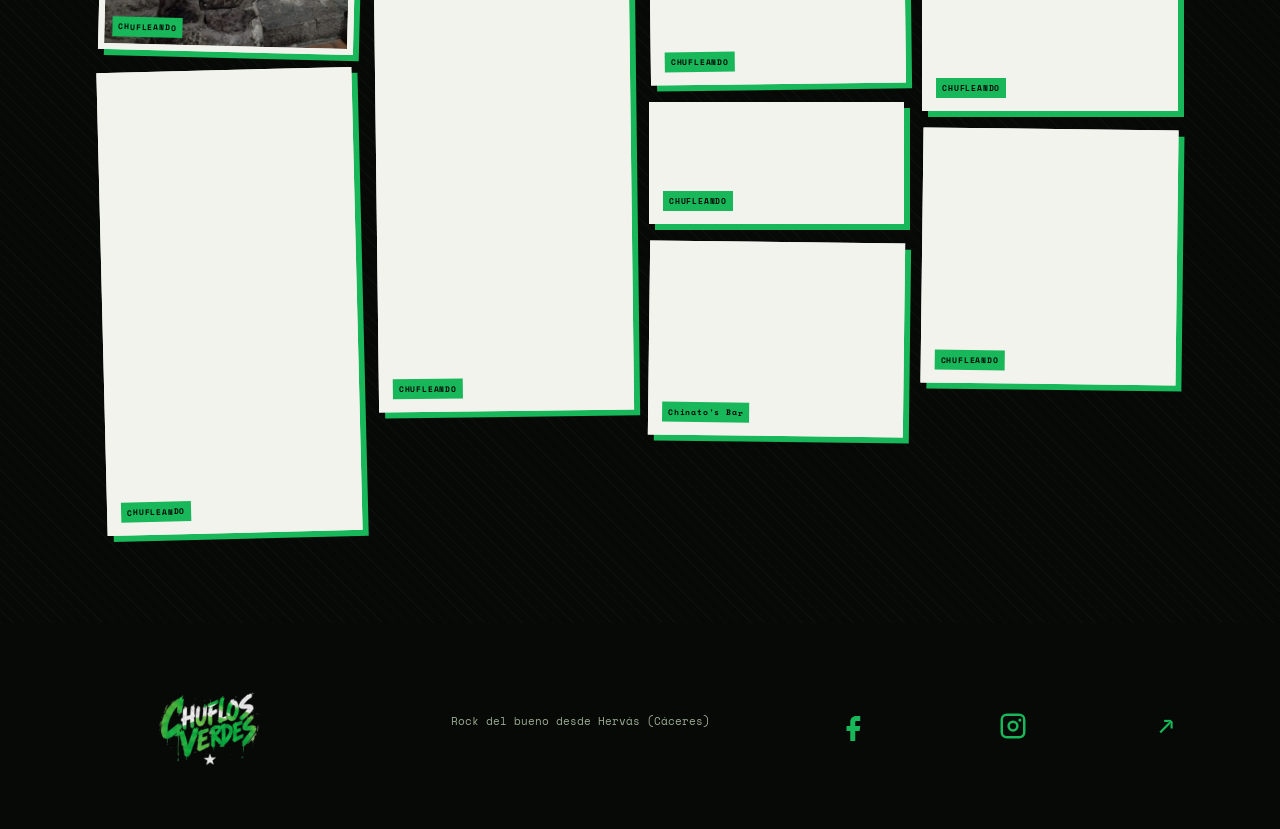
==== commit bbb90920: "script version" ====
--- a/chufleando.html
+++ b/chufleando.html
@@ -26,9 +26,9 @@
     <link rel="preconnect" href="https://fonts.googleapis.com">
     <link rel="preconnect" href="https://fonts.gstatic.com" crossorigin>
     <link href="https://fonts.googleapis.com/css2?family=Anton&family=Permanent+Marker&family=Space+Mono:wght@400;700&display=swap" rel="stylesheet">
-    <link rel="stylesheet" href="styles.css?v=5" />
-    <link rel="stylesheet" href="hero-overrides.css?v=5" />
-    <link rel="stylesheet" href="sections-overrides.css?v=5" />
+    <link rel="stylesheet" href="styles.css?v=12" />
+    <link rel="stylesheet" href="hero-overrides.css?v=12" />
+    <link rel="stylesheet" href="sections-overrides.css?v=12" />
   </head>
   <body id="top">
     <div class="grain" aria-hidden="true"></div>
@@ -61,6 +61,6 @@
       <img src="" alt="" />
     </div>
     <footer class="site-footer"><div class="footer-logo"><img src="assets/imagenBanda/letras-header.png" alt="Chuflos Verdes" /></div><p>Rock del bueno desde Hervás (Cáceres)</p><a class="footer-facebook" href="https://www.facebook.com/chuflosverdes" target="_blank" rel="noopener noreferrer" aria-label="Facebook de Chuflos Verdes"><svg viewBox="0 0 24 24" aria-hidden="true"><path d="M14 8h3V4h-3c-3.3 0-5 1.9-5 5v3H6v4h3v8h4v-8h3.5l.5-4H13V9c0-.7.3-1 1-1Z"/></svg></a><a class="footer-instagram" href="https://www.instagram.com/chuflosverdes" target="_blank" rel="noopener noreferrer" aria-label="Instagram de Chuflos Verdes"><svg viewBox="0 0 24 24" aria-hidden="true"><path d="M7 2h10a5 5 0 0 1 5 5v10a5 5 0 0 1-5 5H7a5 5 0 0 1-5-5V7a5 5 0 0 1 5-5Zm0 2a3 3 0 0 0-3 3v10a3 3 0 0 0 3 3h10a3 3 0 0 0 3-3V7a3 3 0 0 0-3-3H7Zm5 3.5A4.5 4.5 0 1 1 12 16.5 4.5 4.5 0 0 1 12 7.5Zm0 2A2.5 2.5 0 1 0 12 14.5 2.5 2.5 0 0 0 12 9.5ZM17.5 6a1.25 1.25 0 1 1 0 2.5 1.25 1.25 0 0 1 0-2.5Z"/></svg></a><span class="footer-mark" role="button" tabindex="0" aria-label="Volver arriba">↗</span></footer>
-    <script src="script.js" defer></script>
+    <script src="script.js?v=12" defer></script>
   </body>
 </html>
--- a/sections-overrides.css
+++ b/sections-overrides.css
@@ -1,4 +1,4 @@
-.gallery-section{background:var(--black);color:var(--paper);position:relative}.gallery-section .section-heading{border-color:var(--paper)}.gallery-section .section-mark{color:var(--green)}.gallery-grid{columns:4 190px;column-gap:18px}.gallery-card{break-inside:avoid;margin:0 0 18px;position:relative;overflow:hidden;background:var(--paper);border:6px solid var(--paper);box-shadow:6px 6px 0 var(--green);cursor:zoom-in;transform:rotate(var(--tilt));transition:transform .2s ease,filter .2s ease}.gallery-card:hover{transform:rotate(0deg) scale(1.02);filter:saturate(1.15)}.gallery-card img{display:block;width:100%;height:auto;filter:grayscale(.35) contrast(1.12)}.gallery-card:after{content:'CHUFLEANDO';position:absolute;bottom:7px;left:8px;color:var(--paper);background:var(--pink);padding:4px 6px;font-size:8px;font-weight:bold;letter-spacing:.1em}.gallery-card video{display:block;width:100%;height:auto}.contact-section{background:var(--paper);position:relative}.contact-layout{display:grid;grid-template-columns:1fr 1fr;gap:9vw;align-items:center}.contact-copy{max-width:430px;font-size:12px;line-height:1.7}.contact-big{font:clamp(58px,8vw,115px)/.78 var(--display);font-family:var(--display);color:var(--green);text-shadow:5px 5px 0 var(--black);letter-spacing:-.04em;margin-bottom:32px}.contact-card{background:var(--black);color:var(--paper);padding:32px;display:flex;flex-direction:column;gap:16px;transform:rotate(2deg);box-shadow:10px 10px 0 var(--green);border:6px solid var(--paper)}.card-label{font-size:9px;color:var(--green);letter-spacing:.12em}.contact-card a{font:clamp(24px,3vw,44px) var(--display);color:var(--paper);text-decoration:none;word-break:break-word}.contact-card a:hover{color:var(--pink)}.card-note{font-size:9px;color:#a7afa0;border-top:1px solid #4e584b;padding-top:15px;margin-top:10px}.main-nav a:nth-last-child(2){color:var(--pink)}.main-nav a:last-child{color:var(--green)}@media(max-width:760px){.gallery-grid{columns:2 130px;column-gap:12px}.gallery-card{border-width:4px;box-shadow:4px 4px 0 var(--green);margin-bottom:12px}.contact-layout{display:block}.contact-card{margin-top:45px;padding:24px}.contact-card a{font-size:28px}}
+.gallery-section{background:var(--black);color:var(--paper);position:relative}.gallery-section .section-heading{border-color:var(--paper)}.gallery-section .section-mark{color:var(--green)}.gallery-grid{columns:4 190px;column-gap:18px}.gallery-card{break-inside:avoid;margin:0 0 18px;position:relative;overflow:hidden;background:var(--paper);border:6px solid var(--paper);box-shadow:6px 6px 0 var(--green);cursor:zoom-in;transform:rotate(var(--tilt));transition:transform .2s ease,filter .2s ease}.gallery-card:hover{transform:rotate(0deg) scale(1.02);filter:saturate(1.15)}.gallery-card img{display:block;width:100%;height:auto;filter:grayscale(.35) contrast(1.12)}.gallery-card:after{content:'CHUFLEANDO';position:absolute;bottom:7px;left:8px;color:var(--paper);background:var(--pink);padding:4px 6px;font-size:8px;font-weight:bold;letter-spacing:.1em}.gallery-card.chinato:after{content:"Chinato's Bar";background:var(--green);color:var(--black)}.gallery-card video{display:block;width:100%;height:auto}.contact-section{background:var(--paper);position:relative}.contact-layout{display:grid;grid-template-columns:1fr 1fr;gap:9vw;align-items:center}.contact-copy{max-width:430px;font-size:12px;line-height:1.7}.contact-big{font:clamp(58px,8vw,115px)/.78 var(--display);font-family:var(--display);color:var(--green);text-shadow:5px 5px 0 var(--black);letter-spacing:-.04em;margin-bottom:32px}.contact-card{background:var(--black);color:var(--paper);padding:32px;display:flex;flex-direction:column;gap:16px;transform:rotate(2deg);box-shadow:10px 10px 0 var(--green);border:6px solid var(--paper)}.card-label{font-size:9px;color:var(--green);letter-spacing:.12em}.contact-card a{font:clamp(24px,3vw,44px) var(--display);color:var(--paper);text-decoration:none;word-break:break-word}.contact-card a:hover{color:var(--pink)}.card-note{font-size:9px;color:#a7afa0;border-top:1px solid #4e584b;padding-top:15px;margin-top:10px}.main-nav a:nth-last-child(2){color:var(--pink)}.main-nav a:last-child{color:var(--green)}@media(max-width:760px){.gallery-grid{columns:2 130px;column-gap:12px}.gallery-card{border-width:4px;box-shadow:4px 4px 0 var(--green);margin-bottom:12px}.contact-layout{display:block}.contact-card{margin-top:45px;padding:24px}.contact-card a{font-size:28px}}
 .contact-big{font:clamp(36px,4.5vw,70px)/.85 'Permanent Marker',var(--display);color:#facc15;text-shadow:5px 5px 0 var(--black);letter-spacing:-.04em}
 .gallery-section .section-heading h1,.gallery-section .section-heading h2{font-size:clamp(44px,6vw,88px)}
 .contact-card a:hover{color:var(--green)}.contact-card a{white-space:nowrap}
